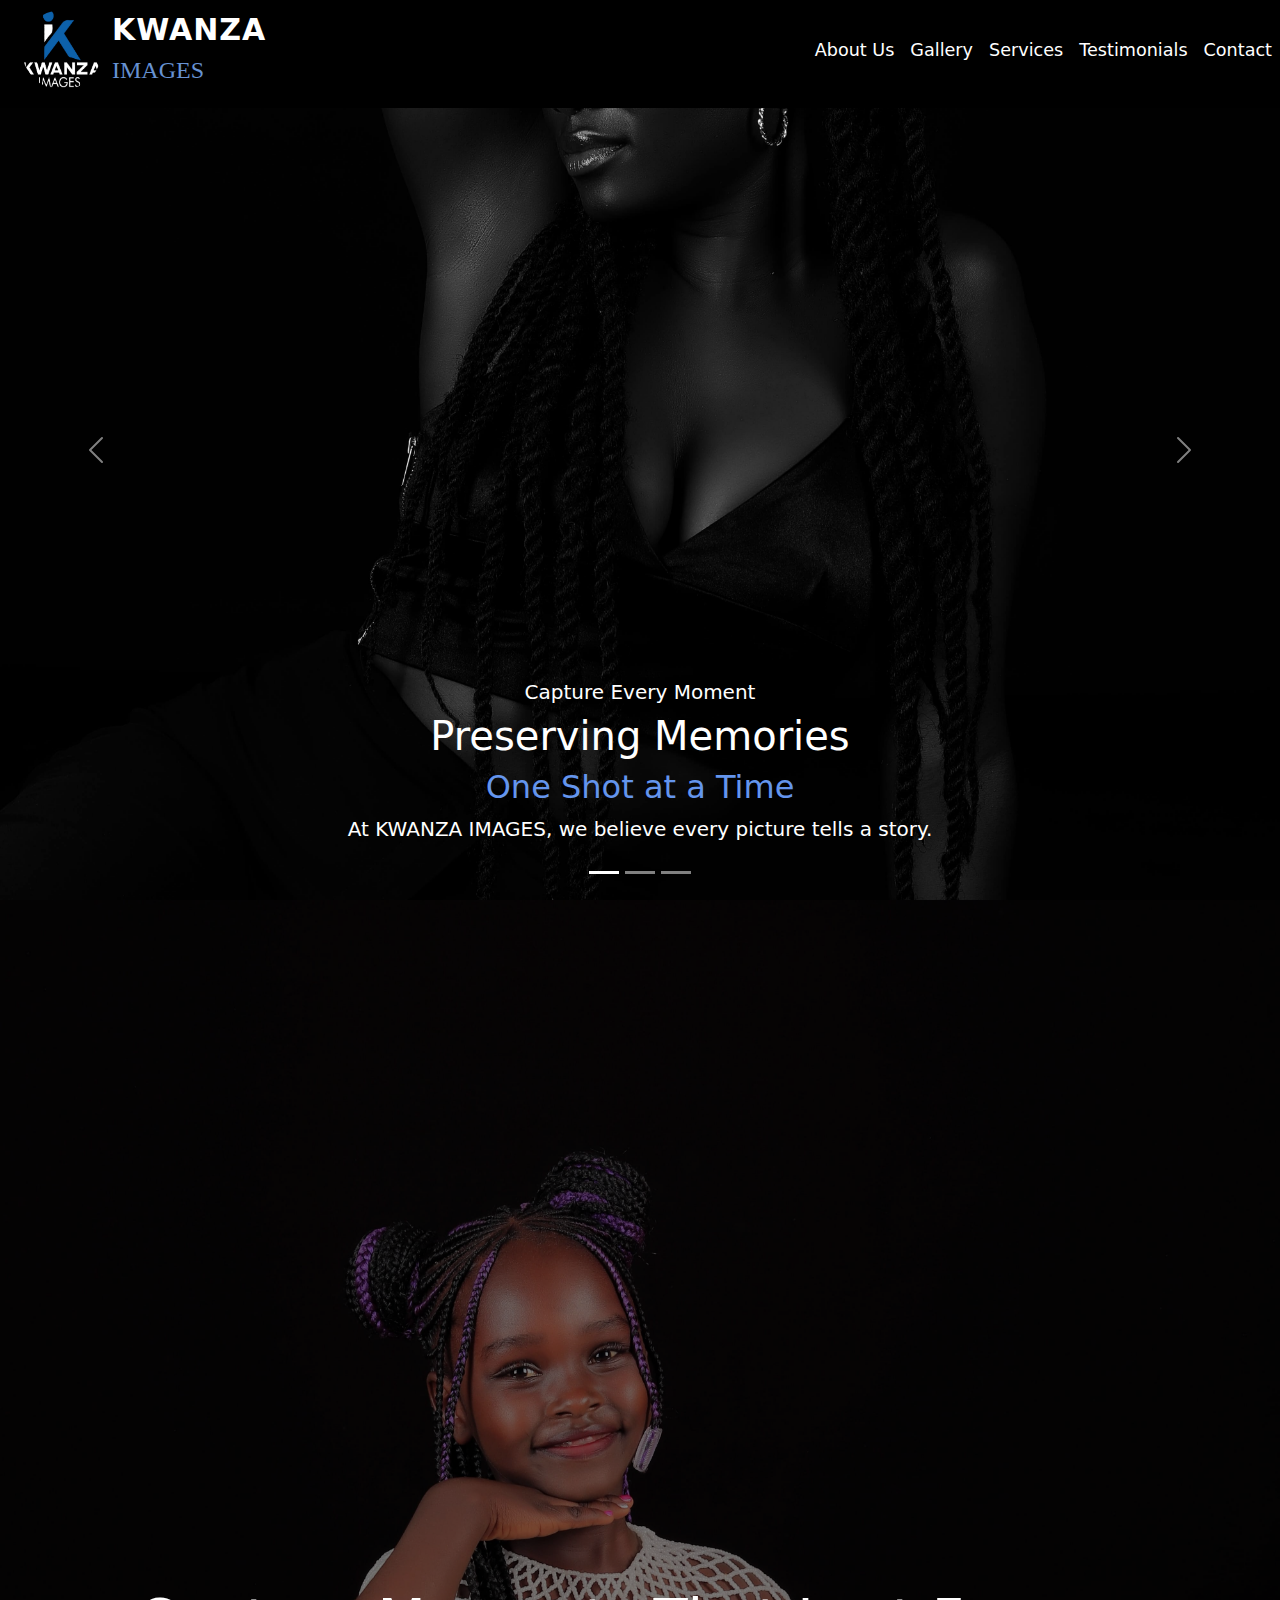
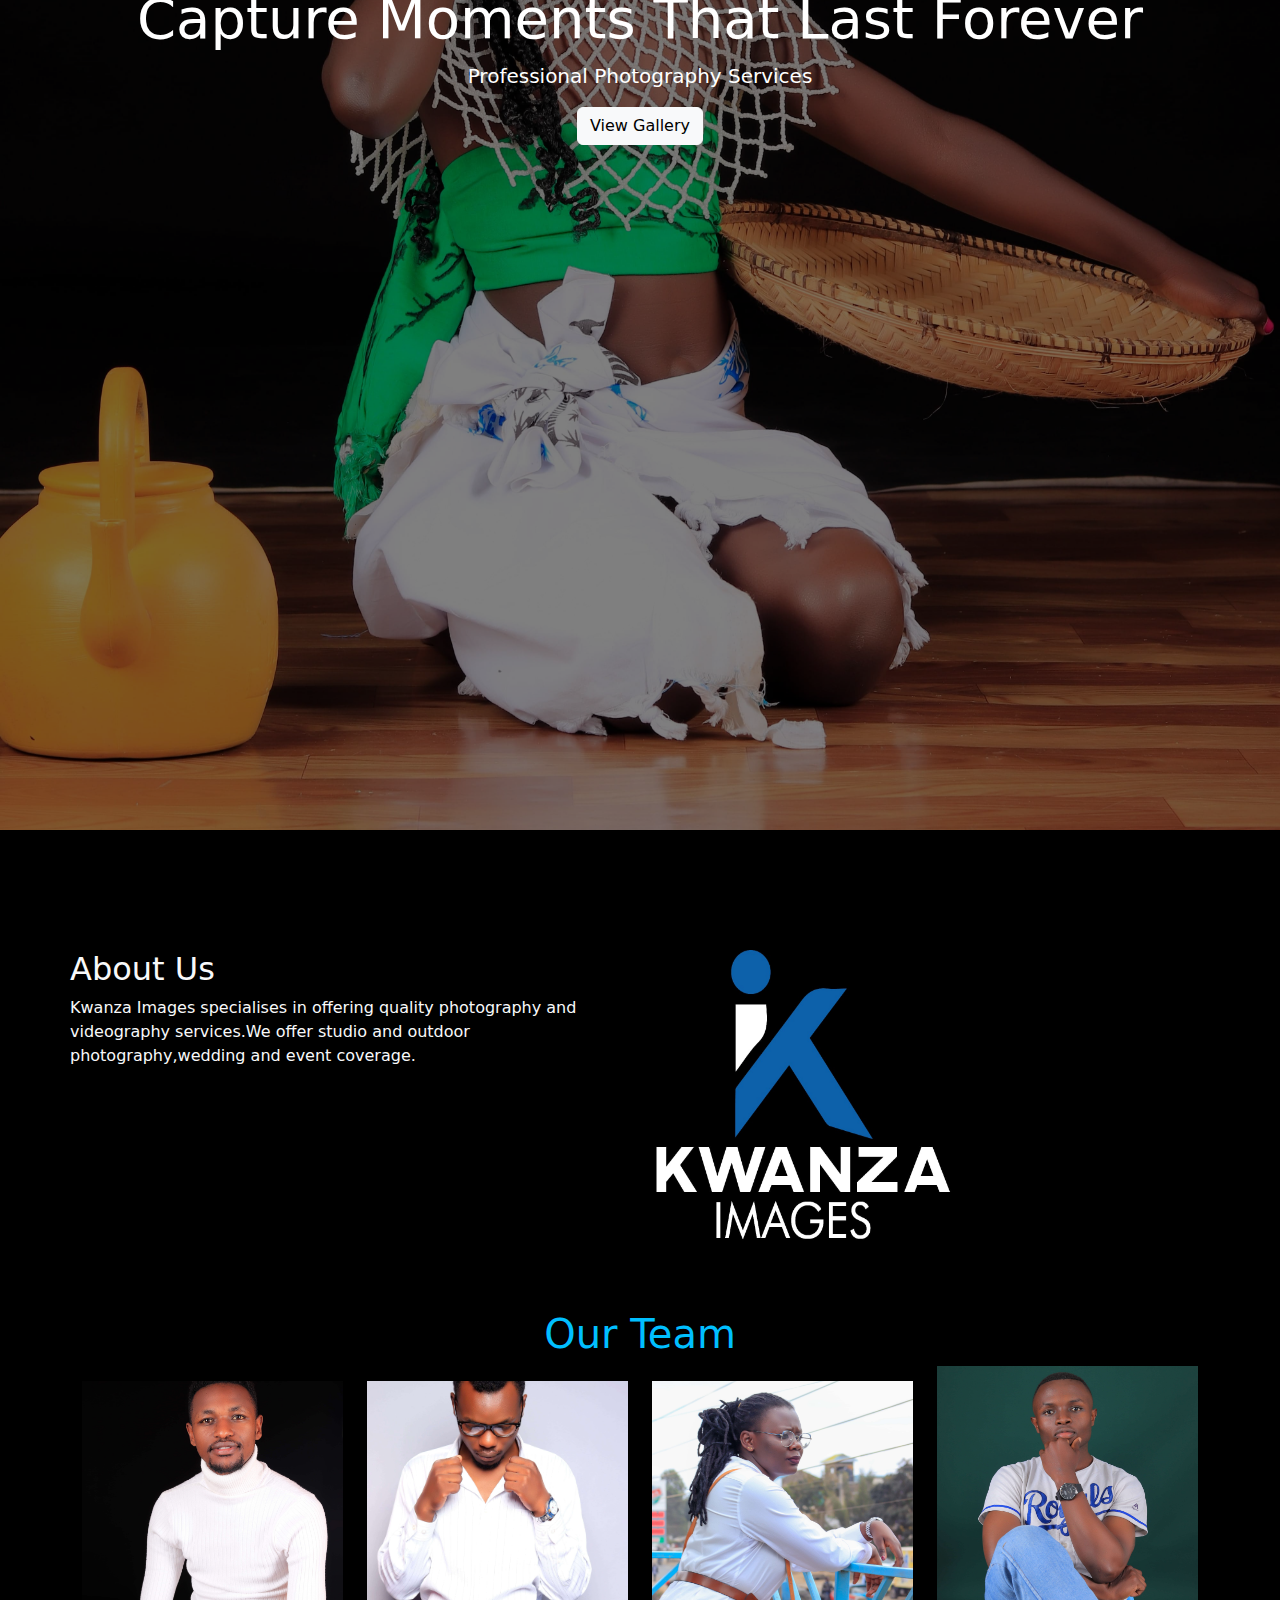
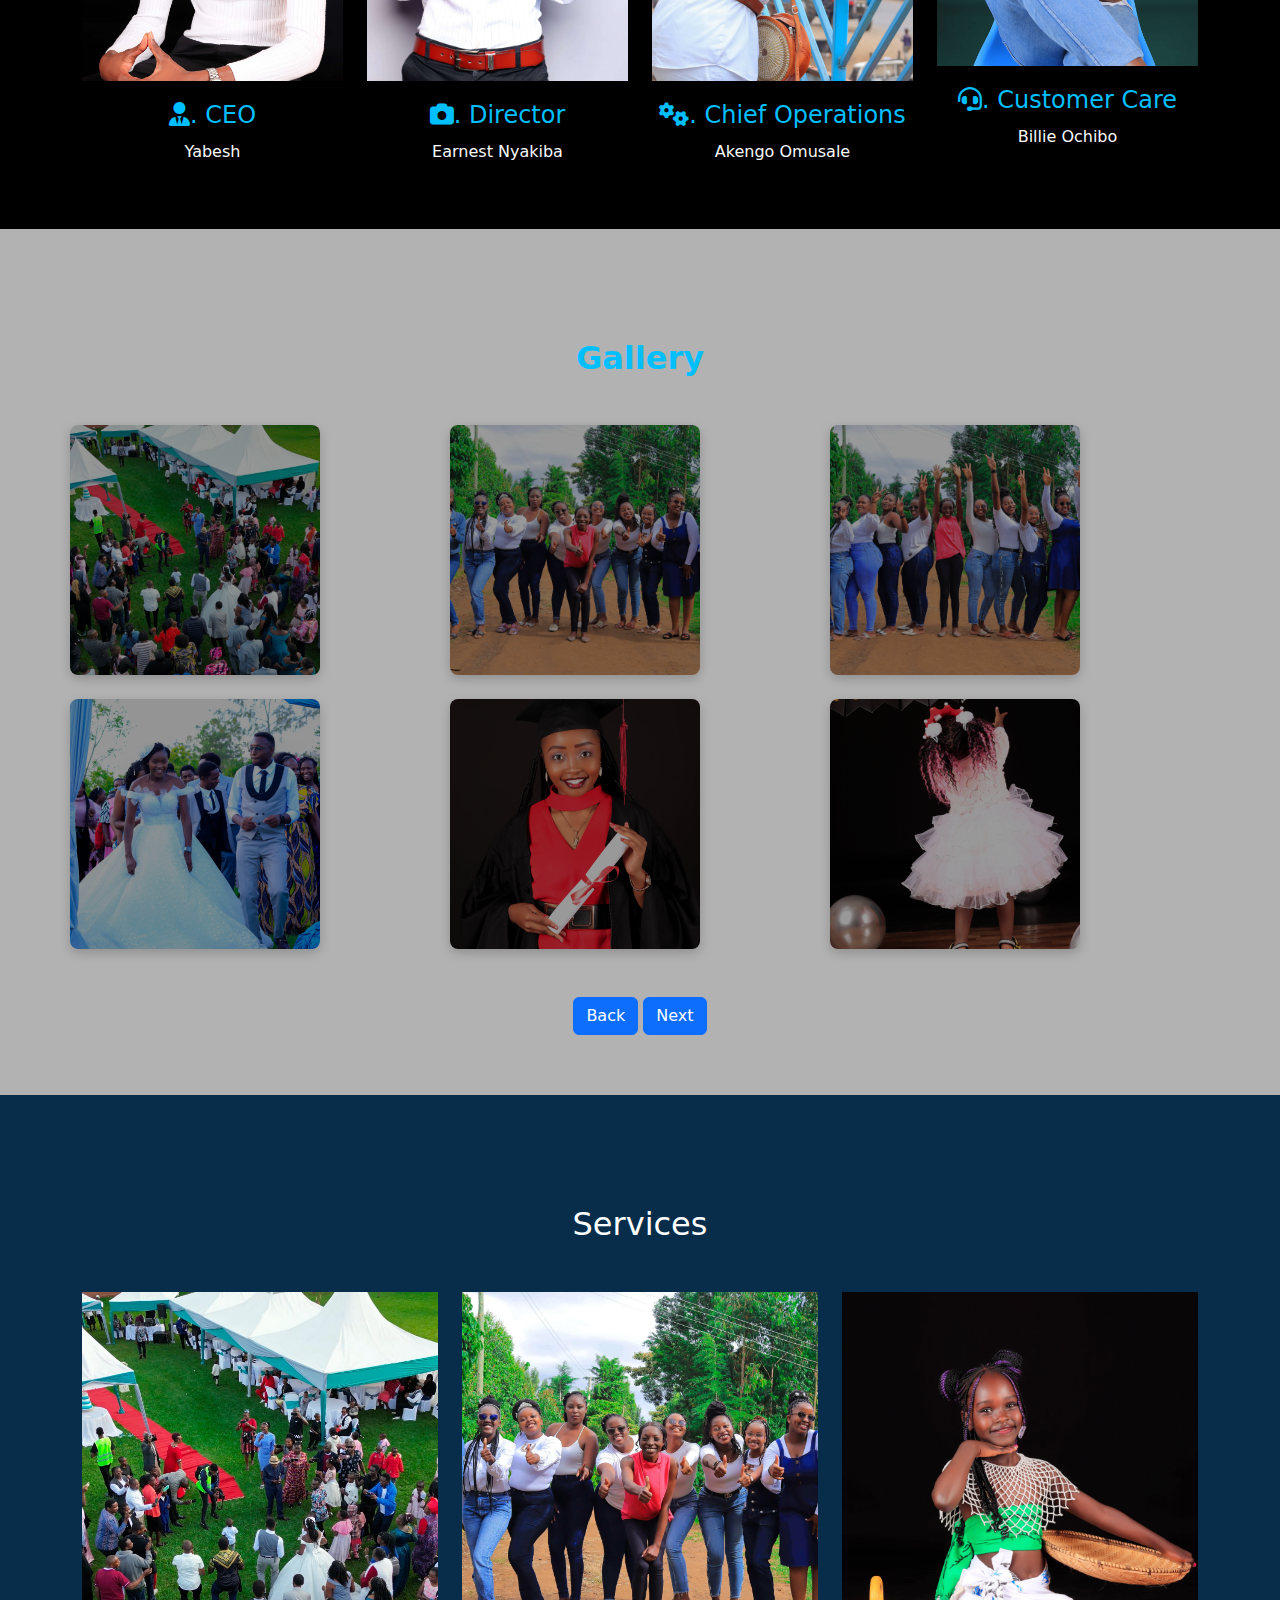
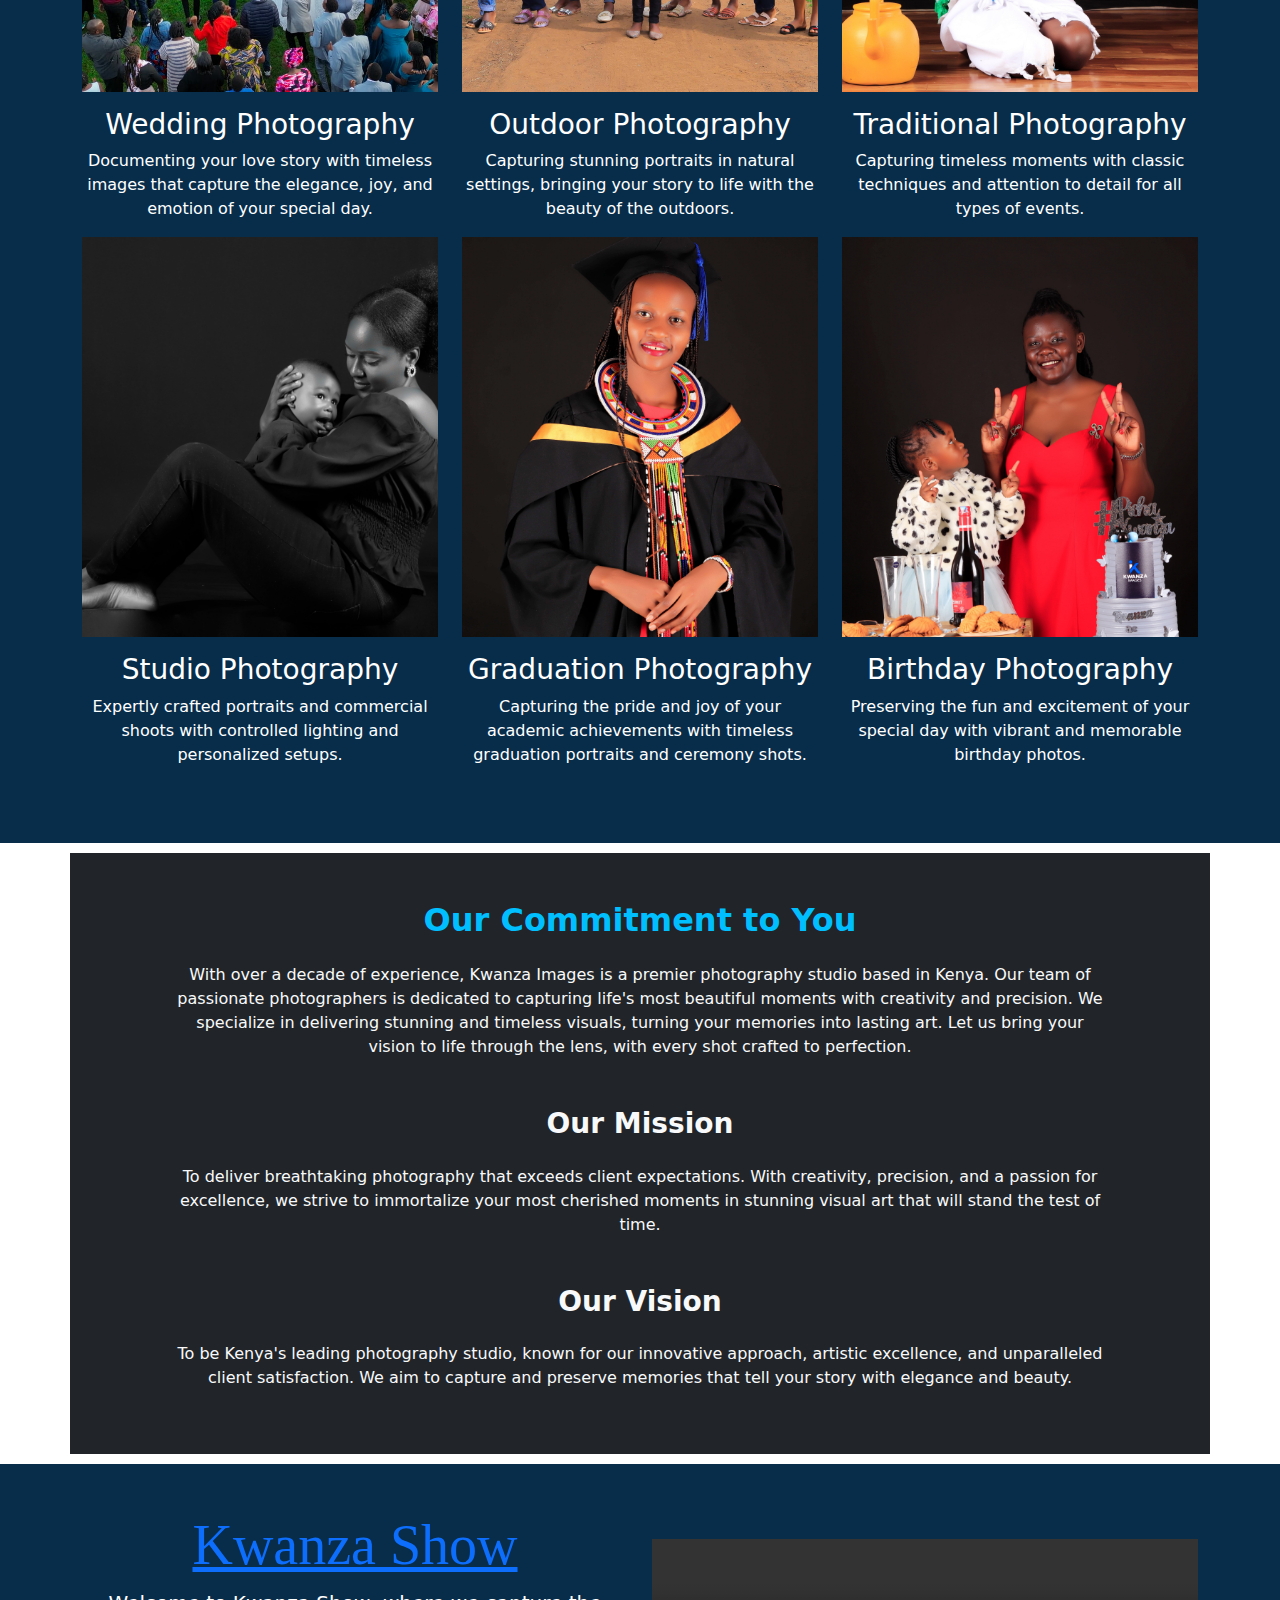
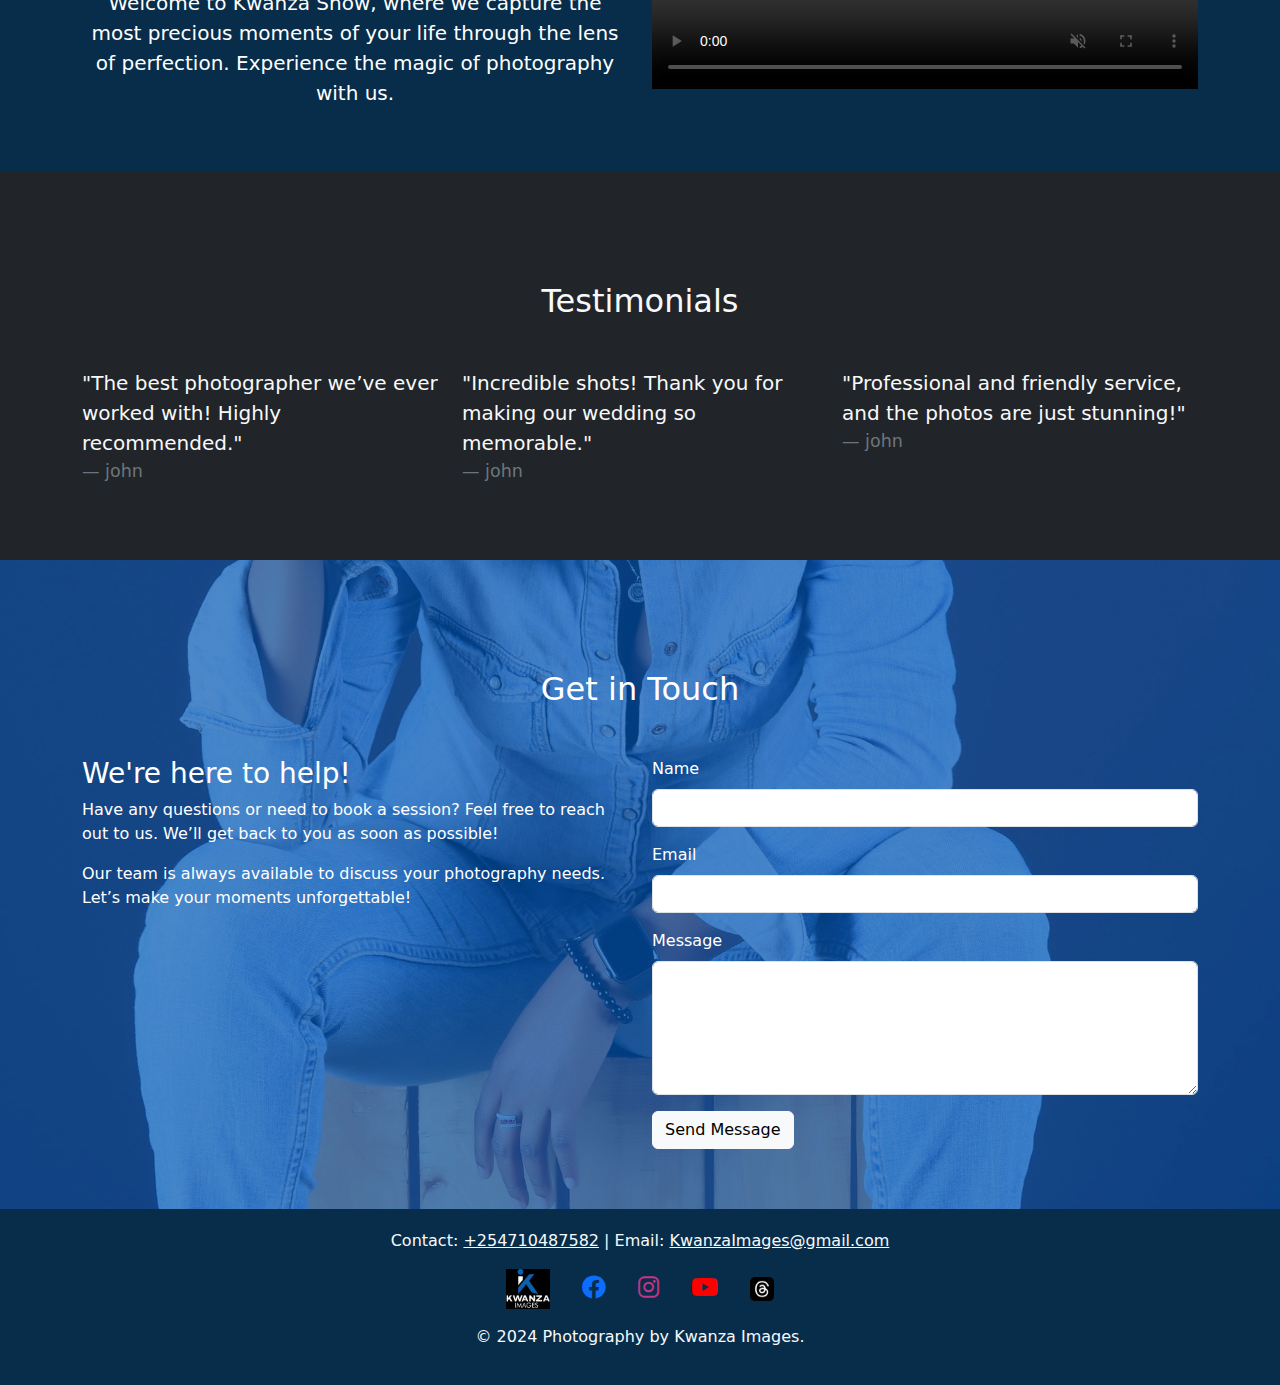
==== index.html @ b0527a46 "marg" ====
<!DOCTYPE html>
<html lang="en">
<head>
    <meta charset="UTF-8">
    <meta name="viewport" content="width=device-width, initial-scale=1.0">
    <title>kwanza images</title>
    <link href="https://cdn.jsdelivr.net/npm/bootstrap@5.3.1/dist/css/bootstrap.min.css" rel="stylesheet">
    <link rel="stylesheet" href="https://cdnjs.cloudflare.com/ajax/libs/font-awesome/6.0.0-beta3/css/all.min.css">
    <link rel="stylesheet" href="style.css">

    
</head>
<body>

    <!-- loader -->
     <div class="loader-container">
	<main>
		<svg class="ip" viewBox="0 0 256 128" width="256px" height="128px" xmlns="http://www.w3.org/2000/svg">
			<defs>
				<linearGradient id="grad1" x1="0" y1="0" x2="1" y2="0">
					<stop offset="0%" stop-color="#5ebd3e" />
					<stop offset="33%" stop-color="#ffb900" />
					<stop offset="67%" stop-color="#f78200" />
					<stop offset="100%" stop-color="#e23838" />
				</linearGradient>
				<linearGradient id="grad2" x1="1" y1="0" x2="0" y2="0">
					<stop offset="0%" stop-color="#e23838" />
					<stop offset="33%" stop-color="#973999" />
					<stop offset="67%" stop-color="#009cdf" />
					<stop offset="100%" stop-color="#5ebd3e" />
				</linearGradient>
			</defs>
			<g fill="none" stroke-linecap="round" stroke-width="16">
				<g class="ip__track" stroke="#ddd">
					<path d="M8,64s0-56,60-56,60,112,120,112,60-56,60-56"/>
					<path d="M248,64s0-56-60-56-60,112-120,112S8,64,8,64"/>
				</g>
				<g stroke-dasharray="180 656">
					<path class="ip__worm1" stroke="url(#grad1)" stroke-dashoffset="0" d="M8,64s0-56,60-56,60,112,120,112,60-56,60-56"/>
					<path class="ip__worm2" stroke="url(#grad2)" stroke-dashoffset="358" d="M248,64s0-56-60-56-60,112-120,112S8,64,8,64"/>
				</g>
			</g>
		</svg>
	</main>
</div>

<!-- Navbar -->
<nav class="navbar navbar-expand-lg fixed-top navbar-dark" >
    <div class="container d-flex justify-content-between align-items-center">
        <!-- Logo with circular corners, shadow, and continuous rotation -->
        <div class="d-flex align-items-center">
            <img  src="logo.jpg" alt="Logo" class="rotating-logo" style="width: 80px; height: 80px; margin: 10px; border-radius: 50%; box-shadow: 0 4px 8px rgba(0, 0, 0, 0.3);">
            
            <!-- Brand name with KWANZA on top and IMAGES below (will be next to logo on large screens) -->
            <div class="d-flex flex-column text-center" id="brand-name">
                <a class="navbar-brand" href="#" style="margin: 0; line-height: 1;">KWANZA</a>
                <p class="navbar-text" style="margin: 0; color: rgb(103, 146, 210); font-family: 'Vladimir Script', cursive; font-size: 24px; line-height: 1;">IMAGES</p>
            </div>
        </div>

        <!-- Navbar toggler for mobile view -->
        <button class="navbar-toggler ms-auto" type="button" data-bs-toggle="collapse" data-bs-target="#navbarNav" aria-controls="navbarNav" aria-expanded="false" aria-label="Toggle navigation">
            <span class="navbar-toggler-icon"></span>
        </button>
    </div>
    <div class="collapse navbar-collapse" id="navbarNav" style="margin-left: 20px;">
        <ul class="navbar-nav ms-auto">
            <li class="nav-item">
                <a class="nav-link" href="#about">About Us</a>
            </li>
            <li class="nav-item">
                <a class="nav-link" href="#gallery">Gallery</a>
            </li>
            <li class="nav-item">
                <a class="nav-link" href="#services">Services</a>
            </li>
            <li class="nav-item">
                <a class="nav-link" href="#testimonials">Testimonials</a>
            </li>
            <li class="nav-item">
                <a class="nav-link" href="#contact">Contact</a>
            </li>
        </ul>
    </div>
</nav>

<!-- Slideshow Section -->
<section id="slideshow">
  <div id="carouselExampleIndicators" class="carousel slide" data-bs-ride="carousel" data-bs-interval="3000" data-bs-touch="true">
    <div class="carousel-indicators">
      <button type="button" data-bs-target="#carouselExampleIndicators" data-bs-slide-to="0" class="active" aria-current="true" aria-label="Slide 1"></button>
      <button type="button" data-bs-target="#carouselExampleIndicators" data-bs-slide-to="1" aria-label="Slide 2"></button>
      <button type="button" data-bs-target="#carouselExampleIndicators" data-bs-slide-to="2" aria-label="Slide 3"></button>
    </div>
    <div class="carousel-inner">
      <div class="carousel-item active">
        <img  src="p7.jpg" class="d-block w-100" alt="Slide 1" style="height: 100vh; object-fit: cover;">
        <div class="carousel-caption text-center">
          <h5 class="fs-5">Capture Every Moment</h5>
          <h1 class="fs-1">Preserving Memories</h1>
          <h2 class="fs-2" style="color: cornflowerblue;">One Shot at a Time</h2>
          <p class="lead">At KWANZA IMAGES, we believe every picture tells a story.</p>
        </div>
      </div>
      <div class="carousel-item">
        <img  src="p14.jpg" class="d-block w-100" alt="Slide 2" style="height: 100vh; object-fit: cover;">
        <div class="carousel-caption text-center">
          <h5 class="fs-5">Your Story in Focus</h5>
          <h1 class="fs-1">Timeless Photography</h1>
          <h2 class="fs-3" style="color: cornflowerblue;">From Moments to Masterpieces</h2>
        </div>
      </div>
      <div class="carousel-item">
        <img  src="stud.jpg" class="d-block w-100" alt="Slide 3" style="height: 100vh; object-fit: cover;">
        <div class="carousel-caption text-center">
          <h5 class="fs-5">Art in Every Frame</h5>
          <h1 class="fs-1">Crafting Visual Memories</h1>
          <h2 class="fs-3" style="color: cornflowerblue;">Emotion, Captured Perfectly</h2>
          <p class="lead">Our passion for photography allows us to bring out the best in every moment.</p>
        </div>
      </div>
    </div>
    <!-- Carousel controls -->
    <button class="carousel-control-prev" type="button" data-bs-target="#carouselExampleIndicators" data-bs-slide="prev">
      <span class="carousel-control-prev-icon" aria-hidden="true"></span>
      <span class="visually-hidden">Previous</span>
    </button>
    <button class="carousel-control-next" type="button" data-bs-target="#carouselExampleIndicators" data-bs-slide="next">
      <span class="carousel-control-next-icon" aria-hidden="true"></span>
      <span class="visually-hidden">Next</span>
    </button>
  </div>
</section>

<!-- Hero Section -->
<section class="hero-section" >
    <div class="hero-overlay"></div>
    <div class="container hero-content">
        <h1 class="display-4">Capture Moments That Last Forever</h1>
        <p class="lead">Professional Photography Services</p>
        <a href="#gallery" class="btn btn-light">View Gallery</a>
    </div>
</section>

<!-- About Section -->
<section id="about" class="about-section text-light" style="background-color: black; padding-top:110px;">
    <div class="container">
        <div class="row">
            <div class="col-md-6">
                <h2>About Us</h2>
                <p>Kwanza Images specialises in   offering quality photography and videography services.We offer studio and outdoor photography,wedding and event coverage.

</p>
            </div>
            <div class="col-md-6">
                <img id="logo1"  src="logo.jpg"  class="img-fluid" alt="About Me">
            </div>
        </div>
    </div>
   
</section>
 <!-- Our Team Section -->
<!-- Our Team Section -->
<section id="our-team" class="team-section text-light" style="background-color: black;  padding: 50px 0;">
    <div class="container">
        <h1 class="text-center" style="color:deepskyblue;">Our Team</h1>
        <div class="row">
            <!-- Team Member 1 -->
            <div class="col-md-3 text-center">
                <img src="ceo.jpg" alt="Team Member 1" class="img-fluid team-img">
                <h4 style="color:deepskyblue;"><i class="fas fa-user-tie"></i>. CEO</h4>
                <p>Yabesh</p>
            </div>
            <!-- Team Member 2 director  -->
            <div class="col-md-3 text-center">
                <img src="director.jpg" alt="Team Member 2" class="img-fluid team-img">
                <h4 style="color:deepskyblue;"><i class="fas fa-camera"></i>. Director </h4>
                <p>Earnest Nyakiba</p>
            </div>
            <!-- Team Member 3 -->
            <div class="col-md-3 text-center">
                <img src="chiefop.jpg" alt="Team Member 3" class="img-fluid team-img">
                <h4 style="color:deepskyblue;"><i class="fas fa-cogs"></i>. Chief Operations </h4>
                <p>Akengo Omusale</p>
            </div>
            <!-- Team Member 4 -->
            <div class="col-md-3 text-center" style="margin-bottom: 30px;">
                <img src="care.jpg" alt="Team Member 4" class="img-fluid team-img">
                <h4 style="color:deepskyblue;"><i class="fas fa-headset"></i>. Customer Care </h4>
                <p>Billie Ochibo</p>
            </div>
        </div>
    </div>
</section>



<!-- Gallery Section -->
<section id="gallery" class="gallery-section" style="padding-top: 110px;">
    <div class="container">
        <h2 class="text-center mb-5" style="color: deepskyblue;"><b>Gallery</b></h2>
        <div class="row" id="gallery-row" style="overflow: visible;">
            <!-- Image containers will be dynamically updated by JavaScript -->
            <div class="col-4 mb-4 gallery-item">
                <img  src="p10.jpg" class="img-fluid gallery-img" alt="Gallery Image 1">
            </div>
            <div class="col-4 mb-4 gallery-item">
                <img  src="p12.jpg" class="img-fluid gallery-img" alt="Gallery Image 2">
            </div>
            <div class="col-4 mb-4 gallery-item">
                <img  src="p13.jpg" class="img-fluid gallery-img" alt="Gallery Image 3">
            </div>
            <div class="col-4 mb-4 gallery-item">
                <img  src="p14.jpg" class="img-fluid gallery-img" alt="Gallery Image 4">
            </div>
            <div class="col-4 mb-4 gallery-item">
                <img  src="p15.jpg" class="img-fluid gallery-img" alt="Gallery Image 5">
            </div>
            <div class="col-4 mb-4 gallery-item">
                <img  src="pa6" class="img-fluid gallery-img" alt="Gallery Image 6">
            </div>
        </div>

        <!-- Navigation Buttons -->
        <div class="text-center mt-4">
            <button class="btn btn-primary" id="prev-btn">Back</button>
            <button class="btn btn-primary" id="next-btn">Next</button>
        </div>
    </div>
</section>


<!-- Services Section -->
<section id="services" class="services-section" style="padding-top: 110px; color: white; background-color: #072D4B;">
    <div class="container">
        <h2 class="text-center mb-5">Services</h2>
        <div class="row">
            <div class="col-md-4 text-center">
                <img  src="wed.jpg" alt="Wedding Photography" style="height: 400px; width: 100%; object-fit: cover;" class="mb-3" />
                <h3>Wedding Photography</h3>
<p>Documenting your love story with timeless images that capture the elegance, joy, and emotion of your special day.</p>
            </div>
            <div class="col-md-4 text-center">
                <img  src="out.jpg" alt="Portrait Photography" style="height: 400px; width: 100%; object-fit: cover;" class="mb-3" />
                <h3>Outdoor Photography</h3>
                <p>Capturing stunning portraits in natural settings, bringing your story to life with the beauty of the outdoors.</p>
            </div>
            <div class="col-md-4 text-center">
                <img  src="trad.jpg" alt="Event Photography" style="height: 400px; width: 100%; object-fit: cover;" class="mb-3" />
                <h3>Traditional Photography</h3>
                <p>Capturing timeless moments with classic techniques and attention to detail for all types of events.</p>
            </div>
            <div class="col-md-4 text-center">
                <img  src="stud.jpg" alt="Event Photography" style="height: 400px; width: 100%; object-fit: cover;" class="mb-3" />
                <h3>Studio Photography</h3>
                <p>Expertly crafted portraits and commercial shoots with controlled lighting and personalized setups.</p>
            </div>
            <div class="col-md-4 text-center">
                <img  src="grad.jpg" alt="Event Photography" style="height: 400px; width: 100%; object-fit: cover;" class="mb-3" />
                <h3>Graduation Photography</h3>
<p>Capturing the pride and joy of your academic achievements with timeless graduation portraits and ceremony shots.</p>
            </div>
            <div class="col-md-4 text-center">
                <img  src="birth.jpg" alt="Event Photography" style="height: 400px; width: 100%; object-fit: cover;" class="mb-3" />
                <h3>Birthday Photography</h3>
                <p>Preserving the fun and excitement of your special day with vibrant and memorable birthday photos.</p>
            </div>
        </div>
    </div>
</section>

<!-- Mission, Vision Section -->
<section class="container py-5 bg-dark text-light custom-layout" id="about-us" style="margin-top: 10px; margin-bottom: 10px; ">
    <div class="row justify-content-center">
      <!-- Content Section -->
      <div class="content col-lg-10 text-center">
        <h2 class="mb-4"><b style="color: deepskyblue;">Our Commitment to You</b></h2>
        <p>With over a decade of experience, Kwanza Images is a premier photography studio based in Kenya. Our team of passionate photographers is dedicated to capturing life's most beautiful moments with creativity and precision. We specialize in delivering stunning and timeless visuals, turning your memories into lasting art. Let us bring your vision to life through the lens, with every shot crafted to perfection.</p>

        <h3 class="mt-5 mb-4"><b>Our Mission</b></h3>
        <p>To deliver breathtaking photography that exceeds client expectations. With creativity, precision, and a passion for excellence, we strive to immortalize your most cherished moments in stunning visual art that will stand the test of time.</p>

        <h3 class="mt-5 mb-4"><b>Our Vision</b></h3>
        <p>To be Kenya's leading photography studio, known for our innovative approach, artistic excellence, and unparalleled client satisfaction. We aim to capture and preserve memories that tell your story with elegance and beauty.</p>
      </div>
    </div>
</section>

<!-- Kwanza Show Section -->
<section class="kwanza-show-section py-5" style=" color: white; background-color: #072D4B;">
  <div class="container">
    <div class="row align-items-center">
      <!-- Text Content for Large Screens -->
      <div class="col-md-6 text-center text-md-left mb-4 mb-md-0">
        <a href="https://youtube.com/@kwanzashow?si=HKX2YSKTqYg_bfbE" target="_blank" rel="noopener noreferrer"><h1 class="display-4 " style="font-family: 'Times New Roman', Times, serif;"><b>Kwanza Show</b></h1></a>
        <p class="lead">Welcome to Kwanza Show, where we capture the most precious moments of your life through the lens of perfection. Experience the magic of photography with us.</p>
      </div>

      <!-- Video for Large Screens -->
      <div class="col-md-6 text-center">
        <video class="w-100" controls autoplay muted loop>
          <source src="vid.mp4" type="video/mp4">
          Your browser does not support the video tag.
        </video>
      </div>
    </div>
  </div>
</section>

<!-- Testimonials Section -->
<section id="testimonials" class="testimonials-section bg-dark text-light" style="padding-top: 110px;">
    <div class="container">
        <h2 class="text-center mb-5">Testimonials</h2>
        <div class="row">
            <div class="col-md-4">
                <blockquote class="blockquote">
                    <p>"The best photographer we’ve ever worked with! Highly recommended."</p>
                    <footer class="blockquote-footer">john</footer>
                </blockquote>
            </div>
            <div class="col-md-4">
                <blockquote class="blockquote">
                    <p>"Incredible shots! Thank you for making our wedding so memorable."</p>
                    <footer class="blockquote-footer">john</footer>
                </blockquote>
            </div>
            <div class="col-md-4">
                <blockquote class="blockquote">
                    <p>"Professional and friendly service, and the photos are just stunning!"</p>
                    <footer class="blockquote-footer">john</footer>
                </blockquote>
            </div>
        </div>
    </div>
</section>

<!-- Contact Section -->
<section id="contact" class="contact-section" style="padding-top: 110px; background-color: rgba(0, 86, 179, 0.5); background-image: url('p14.jpg'); background-size: cover; background-position: center;">

    <div class="container">
        <h2 id="contact-header" class="text-center mb-5">Get in Touch</h2>
        <div class="row" id="contact-content">
            <!-- Left side with text -->
            <div class="col-md-6" id="contact-left">
                <h3>We're here to help!</h3>
                <p id="contact-intro">Have any questions or need to book a session? Feel free to reach out to us. We’ll get back to you as soon as possible!</p>
                <p id="contact-details">Our team is always available to discuss your photography needs. Let’s make your moments unforgettable!</p>
            </div>
            <!-- Right side with form -->
            <div class="col-md-6" id="contact-form-container">
                <form id="contact-form">
                    <div class="mb-3">
                        <label for="name" class="form-label">Name</label>
                        <input type="text" class="form-control" id="name" required>
                    </div>
                    <div class="mb-3">
                        <label for="email" class="form-label">Email</label>
                        <input type="email" class="form-control" id="email" required>
                    </div>
                    <div class="mb-3">
                        <label for="message" class="form-label">Message</label>
                        <textarea class="form-control" id="message" rows="5" required></textarea>
                    </div>
                    <button type="submit" class="btn btn-light" id="submit-btn">Send Message</button>
                </form>
            </div>
        </div>
    </div>
</section>

<!-- Footer Section -->
<section class="footer-section" style="background-color: #072D4B; padding: 20px 0;">
    <div class="container text-center text-light">
        

        <!-- Contact Details -->
        <p>Contact: <a href="tel:+254710487582" class="text-light">+254710487582</a> | Email: <a href="mailto:kwanzaimages@gmail.com" class="text-light">KwanzaImages@gmail.com</a></p>


        <!-- Centered Logo and Social Media Icons -->
        <div id="social-container" class="d-flex justify-content-center align-items-center my-3">
            <!-- Logo -->
            <a href="#" class="mx-3">
                <img  src="logo.jpg" alt="Logo" style="height: 40px;" class="img-fluid">
            </a>

            <!-- Facebook Icon -->
            <a href="https://www.facebook.com/profile.php?id=100085280299975&mibextid=ZbWKwL" class="mx-3">
                <i class="fab fa-facebook text-primary" style="font-size: 24px;"></i>
            </a>

            <!-- Instagram Icon -->
            <a href="https://www.instagram.com/kwanzaimages?igsh=MTluNjF4b2tnb3QweA==" class="mx-3">
                <i class="fab fa-instagram" style="font-size: 24px; color: #C13584;"></i>
            </a>
            <!-- YouTube Icon -->
<a href="https://youtube.com/@kwanzashow?si=HKX2YSKTqYg_bfbE" class="mx-3">
    <i class="fab fa-youtube" style="font-size: 24px; color: #FF0000;"></i>
</a>

            <!-- Threads Icon (Custom Image) -->
<a href="#" class="mx-3">
    <img  src="threads.png" alt="Threads" style="height: 24px;">
</a>
</a>

        </div>
        <p>&copy; 2024 Photography by Kwanza Images.</p>
    </div>
</section>


<!-- Bootstrap JS -->
<script src="https://cdn.jsdelivr.net/npm/bootstrap@5.3.1/dist/js/bootstrap.bundle.min.js"></script>

<script src="https://ajax.googleapis.com/ajax/libs/jquery/2.1.1/jquery.min.js"></script>

<script src="index.js"></script>
</body>
</html>
---- style.css ----
/* Custom CSS for each section */
        body {
            scroll-behavior: smooth;
            
    margin: 0;
    padding: 0;

        }

        /* Default Navbar Styling */
.navbar {
    background-color: black; /* Default background color when on top */
    margin-top: 0;
    padding-top: 0; /* Ensure no extra padding at the top */
    transition: background-color 0.3s ease; /* Smooth transition for background color change */
}

/* When scrolling down, the navbar will have a background color of rgba(0, 86, 179, 0.5) */
.scrolled {
    background-color: rgba(0, 86, 179, 0.5);
}

        .navbar-brand {
            font-size: 1.8rem;
            font-weight: bold;
            letter-spacing: 1px;
            color: white !important;
        }

        .navbar-nav .nav-link {
            font-size: 1.1rem;
            color: white !important;
            transition: color 0.3s;
        }

        .navbar-nav .nav-link:hover {
            color: #f8f9fa !important;
            text-decoration: underline;
        }

        .hero-section {
            height: 170vh;
            background: url('p15.jpg') no-repeat center center;
            background-size: cover;
            display: flex;
            align-items: center;
            justify-content: center;
            text-align: center;
            color: white;
            position: relative;
        }

        @media (max-width: 920px) {
.hero-section {
            height: 70vh;
            background: url('p15.jpg') no-repeat center center;
            background-size: cover;
            display: flex;
            align-items: center;
            justify-content: center;
            text-align: center;
            color: white;
            position: relative;
        }
        }

        .hero-overlay {
            position: absolute;
            top: 0;
            left: 0;
            width: 100%;
            height: 100%;
            background: rgba(0, 0, 0, 0.5);
            z-index: 1;
        }

        .hero-content {
            z-index: 2;
        }

        /* .about-section, */
        .gallery-section,
        .services-section,
        .testimonials-section,
        .contact-section {
            padding: 60px 20px;
        }

        .services-section,
        .testimonials-section {
            background-color: #f8f9fa;
        }

        .contact-section {
            background-color: #343a40;
            color: white;
        }

        .footer-section {
            padding: 20px;
            text-align: center;
            background-color: #212529;
            color: white;
        }

        /* Custom styles for smooth scrolling */
        html {
            scroll-behavior: smooth;
        }

        /* Rotating logo animation */
@keyframes rotate {
    0% {
        transform: rotate(0deg);
    }
    100% {
        transform: rotate(360deg);
    }
}

/* Applying rotation animation to the logo */
.rotating-logo {
    animation: rotate 5s linear infinite;
}


/* Default Styling for Navbar */
.navbar .container {
    display: flex;
    justify-content: space-between; /* Keep logo and nav items spaced apart */
    align-items: center;
}

/* For large screens (screens wider than 920px) */
@media (min-width: 920px) {
    .navbar .container {
        justify-content: flex-start; /* Align logo and brand name to the left */
    }
    .navbar-nav .nav-item .nav-link {
    white-space: nowrap; /* Prevents the text from wrapping */
}

    /* Align logo and brand name (KWANZA and IMAGES) horizontally */
    #brand-name {
        display: flex; /* Use flex to align items in a row */
        flex-direction: row; /* Align the logo and text side by side */
        align-items:flex-start; /* Center vertically */
        text-align: left;
        margin-left: 0; /* Ensure there's no extra margin for large screens */
    }

    /* Adjust size and spacing of the brand name */
    .navbar-brand {
        font-size: 30px; /* Increase font size for KWANZA */
        margin-right: 10px; /* Space between KWANZA and IMAGES */
    }

    /* Adjust styling for IMAGES text */
    .navbar-text {
        font-size: 24px;
        margin: 0;
        color: white; /* White text for IMAGES */
    }

    /* Ensure the logo stays at the left side with the brand name */
    .navbar .container img {
        margin-right: 15px; /* Space between logo and brand name */
    }
}

/* Media Query for iPad and smaller screens (Max width 920px) */
@media (max-width: 920px) {
    .navbar .container {
        justify-content: center; /* Center navbar items */
    }

    /* Ensure logo is spaced correctly from brand name */
    .navbar .container img {
        margin-right: 20px;
    }

    /* Center brand name in smaller screens */
    #brand-name {
        position: absolute;
        left: 50%;
        transform: translateX(-50%);
        text-align: center;
    }

    /* Adjust font size for better visibility */
    .navbar-text {
        font-size: 22px;
    }
}

/* Further adjustment for mobile screens */
@media (max-width: 480px) {
    .navbar-text {
        font-size: 18px;
    }
}

/* Default layout for larger screens */
.about-section .container {
    padding: 10px 0; /* Adjust padding as needed */

}


#about #logo1 {
    width:300px;
    height:300px;
    margin-top: 0;
}
.about-section .row {
    display: flex;
    justify-content: space-between;
}

/* For screens with a maximum width of 920px */
@media (max-width: 920px) {
    .about-section {
        display: flex; /* Enable flexbox */
        flex-direction: column; /* Stack items vertically */
        justify-content: center; /* Center horizontally */
        align-items: center; /* Center vertically */
        text-align: center; /* Ensure any text is centered */
    }

    .about-section .col-md-6 {
        margin-bottom: 20px; /* Add spacing between sections */
        width: 100%; /* Make columns full width */
        display: flex;
        flex-direction: column; /* Stack content vertically */
        justify-content: center; /* Center content horizontally */
        align-items: center; /* Center content vertically */
        text-align: center; /* Center text */
    }

    .about-section img {
        width: 100px; /* Adjust image size */
        height: 100px; /* Maintain aspect ratio */
        margin: 0; /* Remove margins that might affect centering */
    }

    #about {
        display: flex; /* Enable flexbox */
        flex-direction: column; /* Stack items vertically */
        justify-content: center; /* Center horizontally */
        align-items: center; /* Center vertically */
        text-align: center; /* Ensure text is centered */
    }

    #about #logo1 {
        width: 100px; /* Adjust image size */
        height: 100px; /* Maintain aspect ratio */
        margin: 0; /* Remove any unnecessary margins */
    }
}

/* Default layout for larger screens */
.team-section {
    padding: auto !important;
}

.team-section .team-img {
    width: 300px !important; /* Adjust size for team images */
    height: 300px !important;
    object-fit: cover !important; /* Ensure uniform size without distortion */
    margin-bottom: 10px !important; /* Space between image and text */
    /* border-radius: 50%;  Uncomment if you want circular images */
}


/* Center text in team section */
.team-section h4, .team-section p {
    margin: 0 !important;
    padding-top: 10px !important;
}

/* Flexbox for horizontal display on large screens */
.team-section .row {
    display: flex !important;
    justify-content: space-evenly !important; /* Reduce space between images */
    align-items: center !important;
    flex-wrap: nowrap !important; /* Prevent wrapping on large screens */
}


/* For smaller screens (below 920px), images will stack */
@media (max-width: 920px) {
    .team-section {
        padding: 0 !important; /* Remove extra padding around the section */
        margin: 0 !important;  /* Remove extra margins */
    }

    .team-section .row {
        flex-direction: column !important; /* Stack team members vertically */
        align-items: center !important; /* Center team members */
        margin: 0 !important; /* Remove any extra margins */
        padding: 0 !important; /* Remove padding from the row */
    }

    .team-section .col-md-4 {
        padding: 0 !important; /* Remove extra padding */
        margin: 10px 0 !important; /* Ensure small margin between images */
        width: 100% !important; /* Ensure the width takes up full space */
        display: flex;
        justify-content: center !important; /* Center images horizontally */
    }

    .team-section .team-img {
    width: 300px !important; /* Larger image size for small screens */
    height: auto !important; /* Let the height adjust based on the image's aspect ratio */
    margin: 0 auto !important; /* Ensure the image is centered */
    object-fit: contain !important; /* Ensure the full image is displayed without cropping */
}


}



/* gallery section */

/* General styles for the gallery section */
#gallery {
    padding-top: 110px;
}

#gallery-row {
    display: flex;
    flex-wrap: wrap; /* Allows images to wrap to the next row */
    gap: 0; /* No space between images */
    justify-content: space-between; /* Distribute images evenly across the row */
}

/* Set each image container to take up one-third of the row (3 per row) */
.col-4 {
    width: 33.33%; /* 3 images per row */
    padding: 0; /* Remove any extra padding */
}

/* Ensure that all images have a fixed width and height of 250px */
.gallery-img {
    width: 250px;
    height: 250px; /* Fixed height and width for consistent image sizes */
    object-fit: cover; /* Ensures the image fills the area without distorting */
    border-radius: 8px;
    transition: transform 0.3s ease, box-shadow 0.3s ease;
    box-shadow: 0 4px 12px rgba(0, 0, 0, 0.2);
}

/* Hover effect for images */
#gallery-item-1:hover .gallery-img,
#gallery-item-2:hover .gallery-img,
#gallery-item-3:hover .gallery-img,
#gallery-item-4:hover .gallery-img,
#gallery-item-5:hover .gallery-img,
#gallery-item-6:hover .gallery-img {
    transform: scale(1.05);
    box-shadow: 0 8px 20px rgba(0, 0, 0, 0.4);
}

/* Fade-in effect for the gallery images */
#gallery-item-1, #gallery-item-2, #gallery-item-3, #gallery-item-4, #gallery-item-5, #gallery-item-6 {
    animation: fadeIn 1s ease-out;
}

#gallery-item-1 {
    animation-delay: 0.2s;
}

#gallery-item-2 {
    animation-delay: 0.4s;
}

#gallery-item-3 {
    animation-delay: 0.6s;
}

#gallery-item-4 {
    animation-delay: 0.8s;
}

#gallery-item-5 {
    animation-delay: 1s;
}

#gallery-item-6 {
    animation-delay: 1.2s;
}

/* Keyframes for fade-in effect */
@keyframes fadeIn {
    0% {
        opacity: 0;
        transform: translateY(20px);
    }
    100% {
        opacity: 1;
        transform: translateY(0);
    }
}

/* Media Queries for smaller screens */
@media (max-width: 920px) {
    #gallery-row {
        flex-direction: column;
        gap: 10px; /* Ensure images stack on smaller screens */
    }

    .col-4 {
        width: 100%; /* Each image takes full width on smaller screens */
    }

    .gallery-img {
        width: 100%;
        height: auto; /* Adjust the height for smaller screens to maintain aspect ratio */
    }
}

/*   contact us */
#contact {
    background: url('img5.png') no-repeat center center;
    background-size: cover;
    color: white;
    position: relative;
}

#contact:before {
    content: "";
    position: absolute;
    top: 0;
    left: 0;
    right: 0;
    bottom: 0;
    background-color: rgba(0, 86, 179, 0.7); /* Adds a dark overlay for readability */
    z-index: 1;
}

#contact .container {
    position: relative;
    z-index: 2;
}

/* Gallery Section */
#gallery {
    position: relative;
    overflow: hidden;
    background-color: rgba(0, 0, 0, 0.3); /* Dark overlay by default */
    transition: background-color 0.3s ease; /* Smooth transition for background color change */
}

#gallery:hover {
    background-color: rgba(0, 0, 0, 0); /* No dark overlay on hover (brightens up) */
}

#gallery .container {
    position: relative; /* Keeps the content on top of the background */
}

#gallery-row {
    transition: opacity 0.3s ease; /* Smooth transition for the opacity change */
}

#gallery:hover #gallery-row {
    opacity: 1; /* Images and content are fully visible on hover */
}

/* Darkening individual images */
.gallery-img {
    transition: filter 0.3s ease; /* Smooth transition for image hover effect */
    filter: brightness(60%); /* Darkens images by 40% initially */
}

#gallery:hover .gallery-img {
    filter: brightness(100%); /* Restores full brightness on hover */
}





/* Scoped loader container */
.loader-container {
	position: fixed;
	top: 0;
	left: 0;
	width: 100vw;
	height: 100vh;
	display: flex;
	justify-content: center;
	align-items: center;
	background-color: black; /* Solid black background for loader */
	z-index: 9999;
}

/* Reset styles only for the loader */
.loader-container * {
	border: 0;
	box-sizing: border-box;
	margin: 0;
	padding: 0;
}

.loader-container :root {
	--hue: 223;
	--bg: hsl(var(--hue),90%,95%);
	--fg: hsl(var(--hue),90%,5%);
	--trans-dur: 0.3s;
	font-size: calc(16px + (24 - 16) * (100vw - 320px) / (1280 - 320));
}

.loader-container body {
	background-color: var(--bg);
	color: var(--fg);
	font: 1em/1.5 sans-serif;
	height: 100vh;
	transition: background-color var(--trans-dur);
}

.loader-container .ip {
	width: 16em;
	height: 8em;
}

.loader-container .ip__track {
	stroke: hsl(var(--hue),90%,90%);
	transition: stroke var(--trans-dur);
}

.loader-container .ip__worm1,
.loader-container .ip__worm2 {
	animation: worm1 2s linear infinite;
}

.loader-container .ip__worm2 {
	animation-name: worm2;
}

/* Dark theme for the loader */
@media (prefers-color-scheme: dark) {
	.loader-container :root {
		--bg: hsl(var(--hue),90%,5%);
		--fg: hsl(var(--hue),90%,95%);
	}

	.loader-container .ip__track {
		stroke: hsl(var(--hue),90%,15%);
	}
}

/* Animation */
@keyframes worm1 {
	from {
		stroke-dashoffset: 0;
	}
	50% {
		animation-timing-function: steps(1);
		stroke-dashoffset: -358;
	}
	50.01% {
		animation-timing-function: linear;
		stroke-dashoffset: 358;
	}
	to {
		stroke-dashoffset: 0;
	}
}

@keyframes worm2 {
	from {
		stroke-dashoffset: 358;
	}
	50% {
		stroke-dashoffset: 0;
	}
	to {
		stroke-dashoffset: -358;
	}
}




/*<!-- CSS for hover and click effects -->*/

    .gallery-row {
        overflow: visible; /* Allow images to overflow their container */
    }

    .gallery-item {
        position: relative;
    }

    .gallery-img {
        transition: transform 0.3s ease-in-out, z-index 0s ease 0.3s; /* Ensure smooth transition and control z-index timing */
        z-index: 1;
        cursor: pointer;
    }

    .gallery-img:hover {
        transform: scale(2); /* Increase the size of the image on hover */
        z-index: 10; /* Bring the hovered image above others */
        position: relative;
    }

    .gallery-img.clicked {
        transform: scale(1); /* Display the image at its original size when clicked */
        z-index: 20; /* Ensure the clicked image is above others */
    }



    
    @media (max-width: 920px) {
    .kwanza-show-section .row {
      flex-direction: column;
      text-align: center;
    }
    .kwanza-show-section video {
      width: 100%;
    }
  }
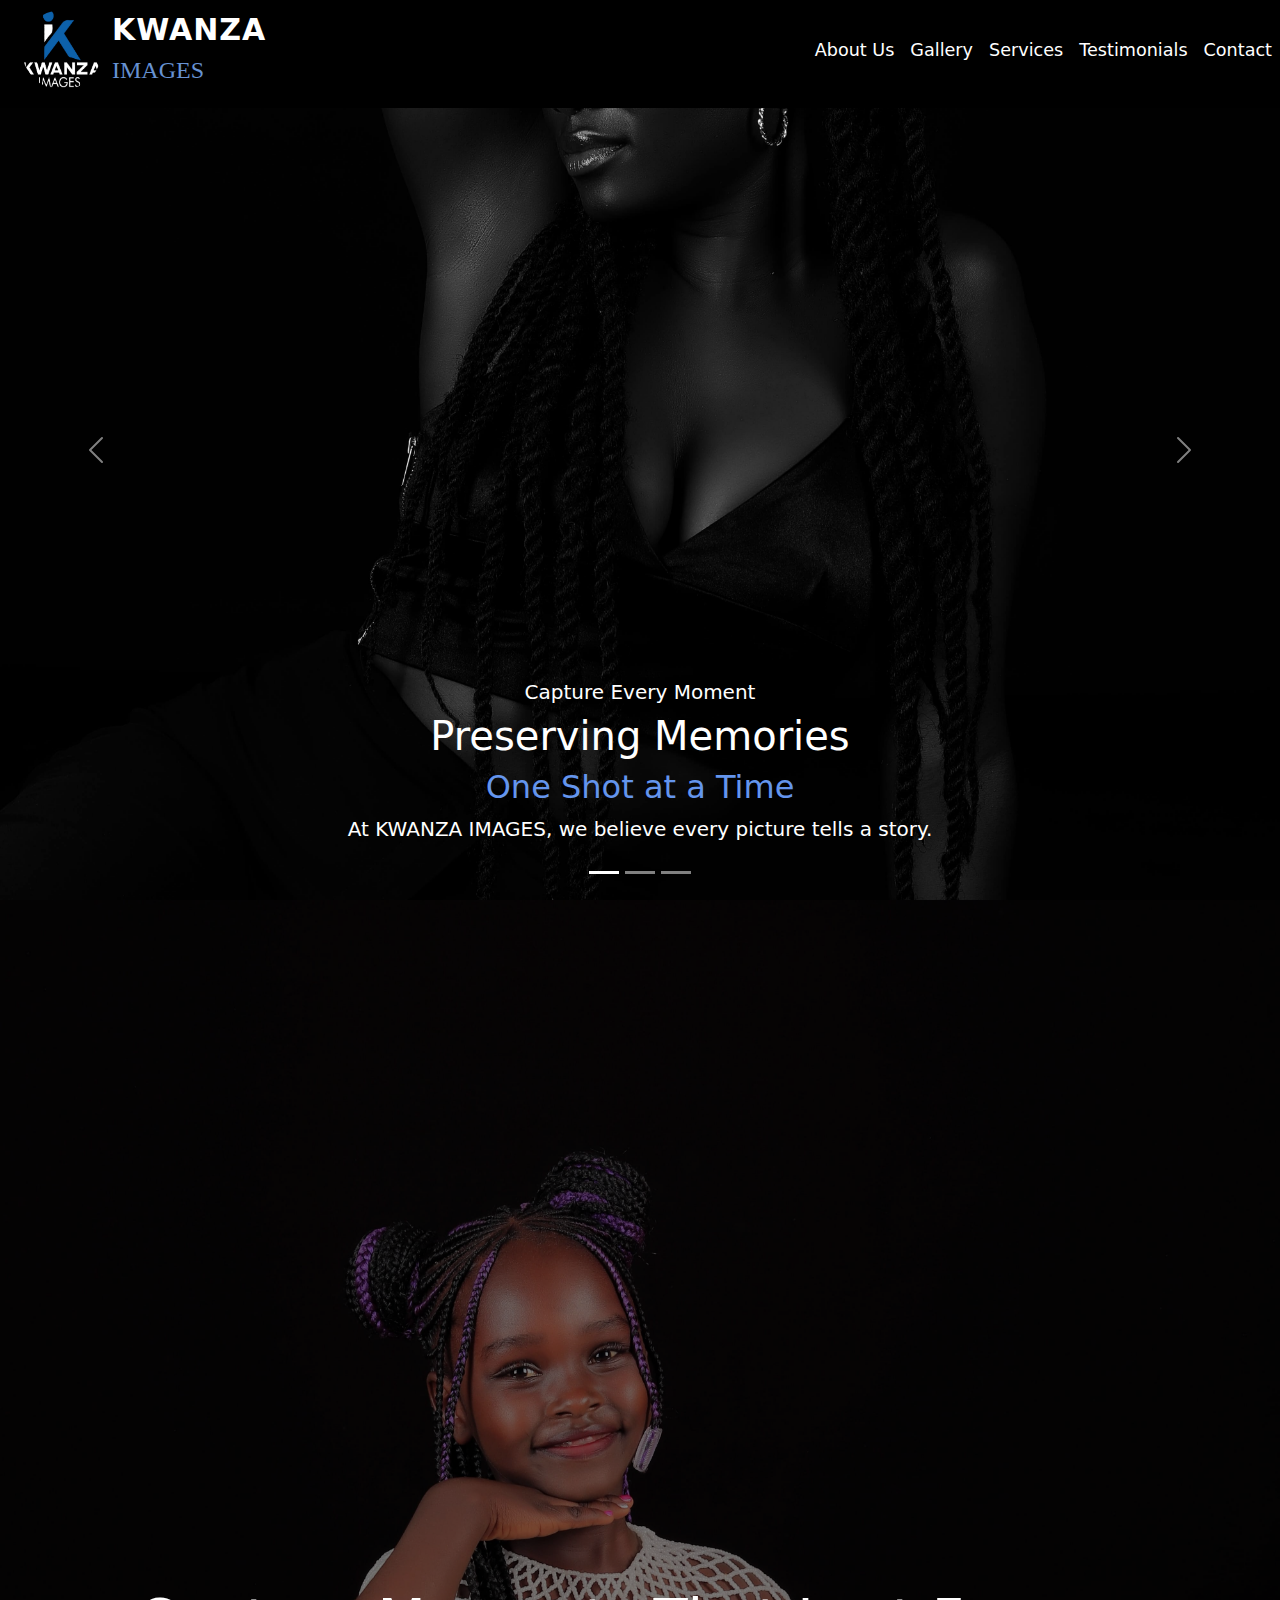
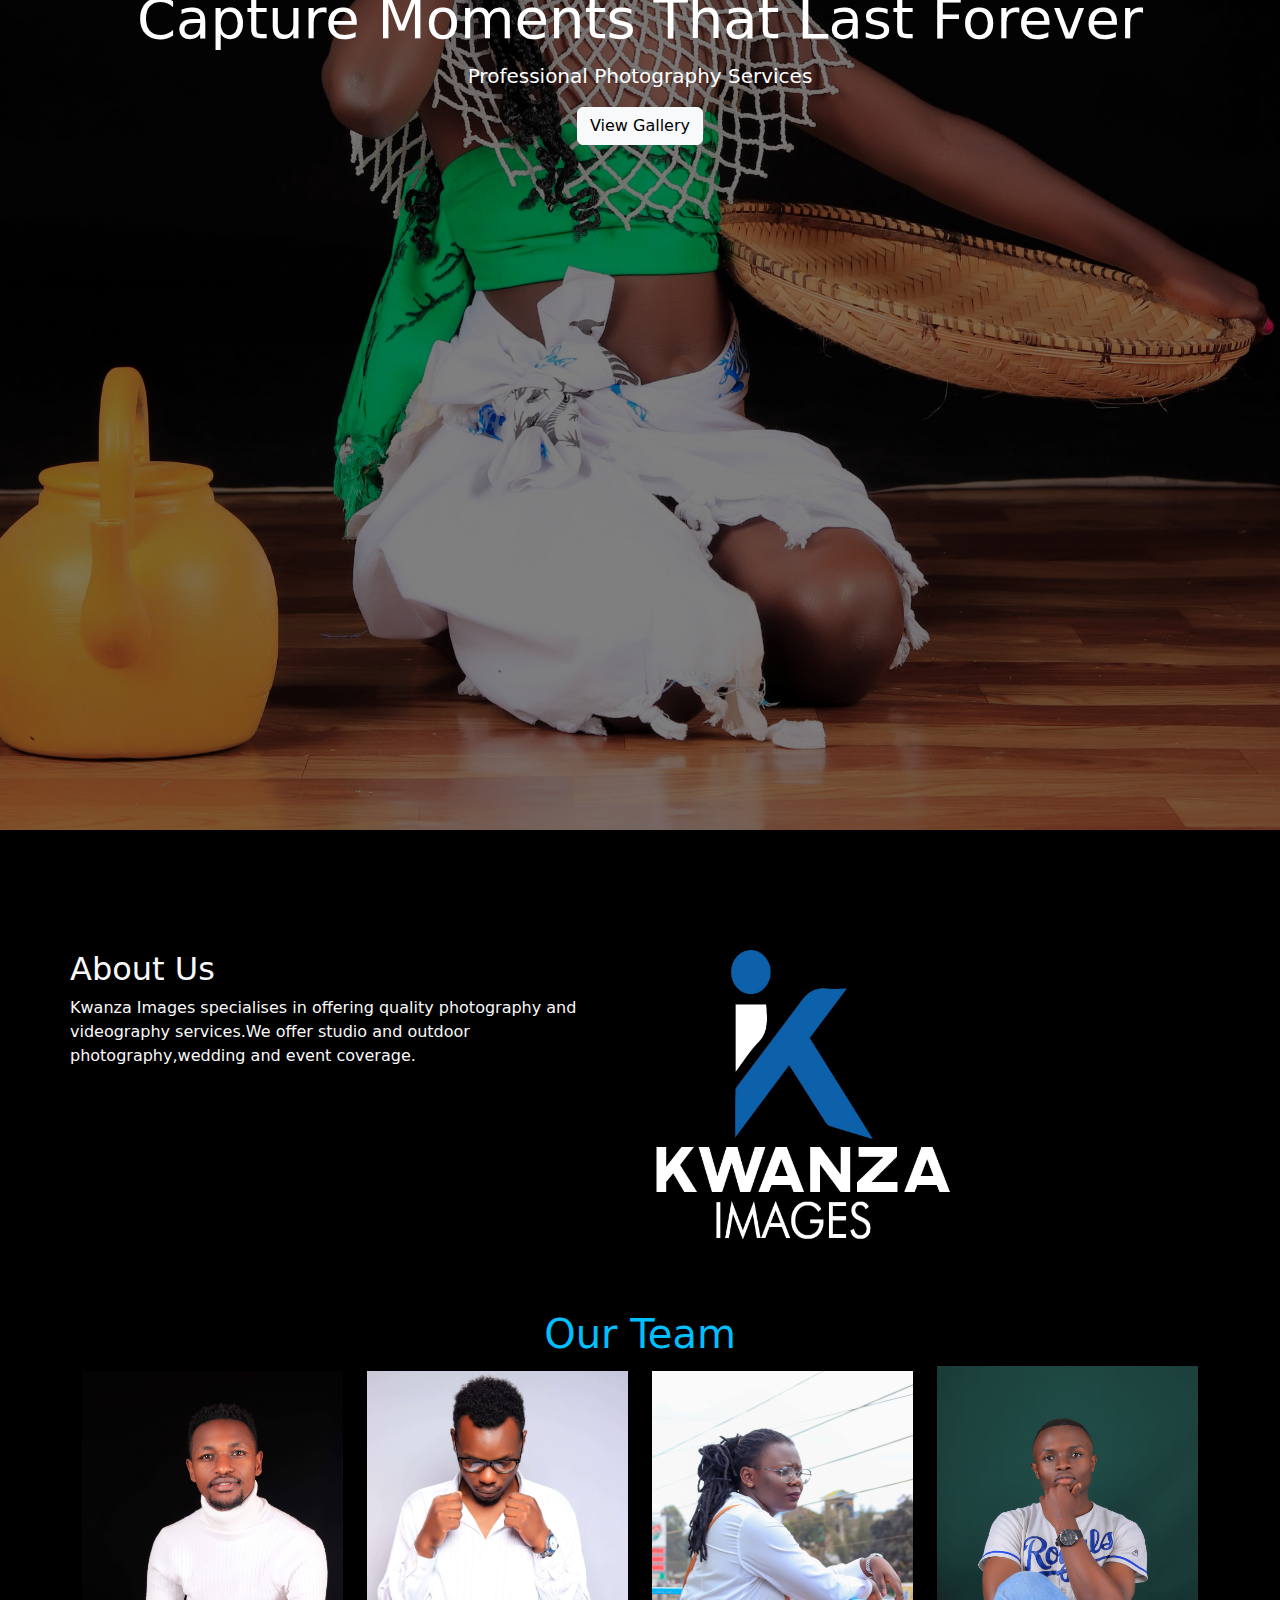
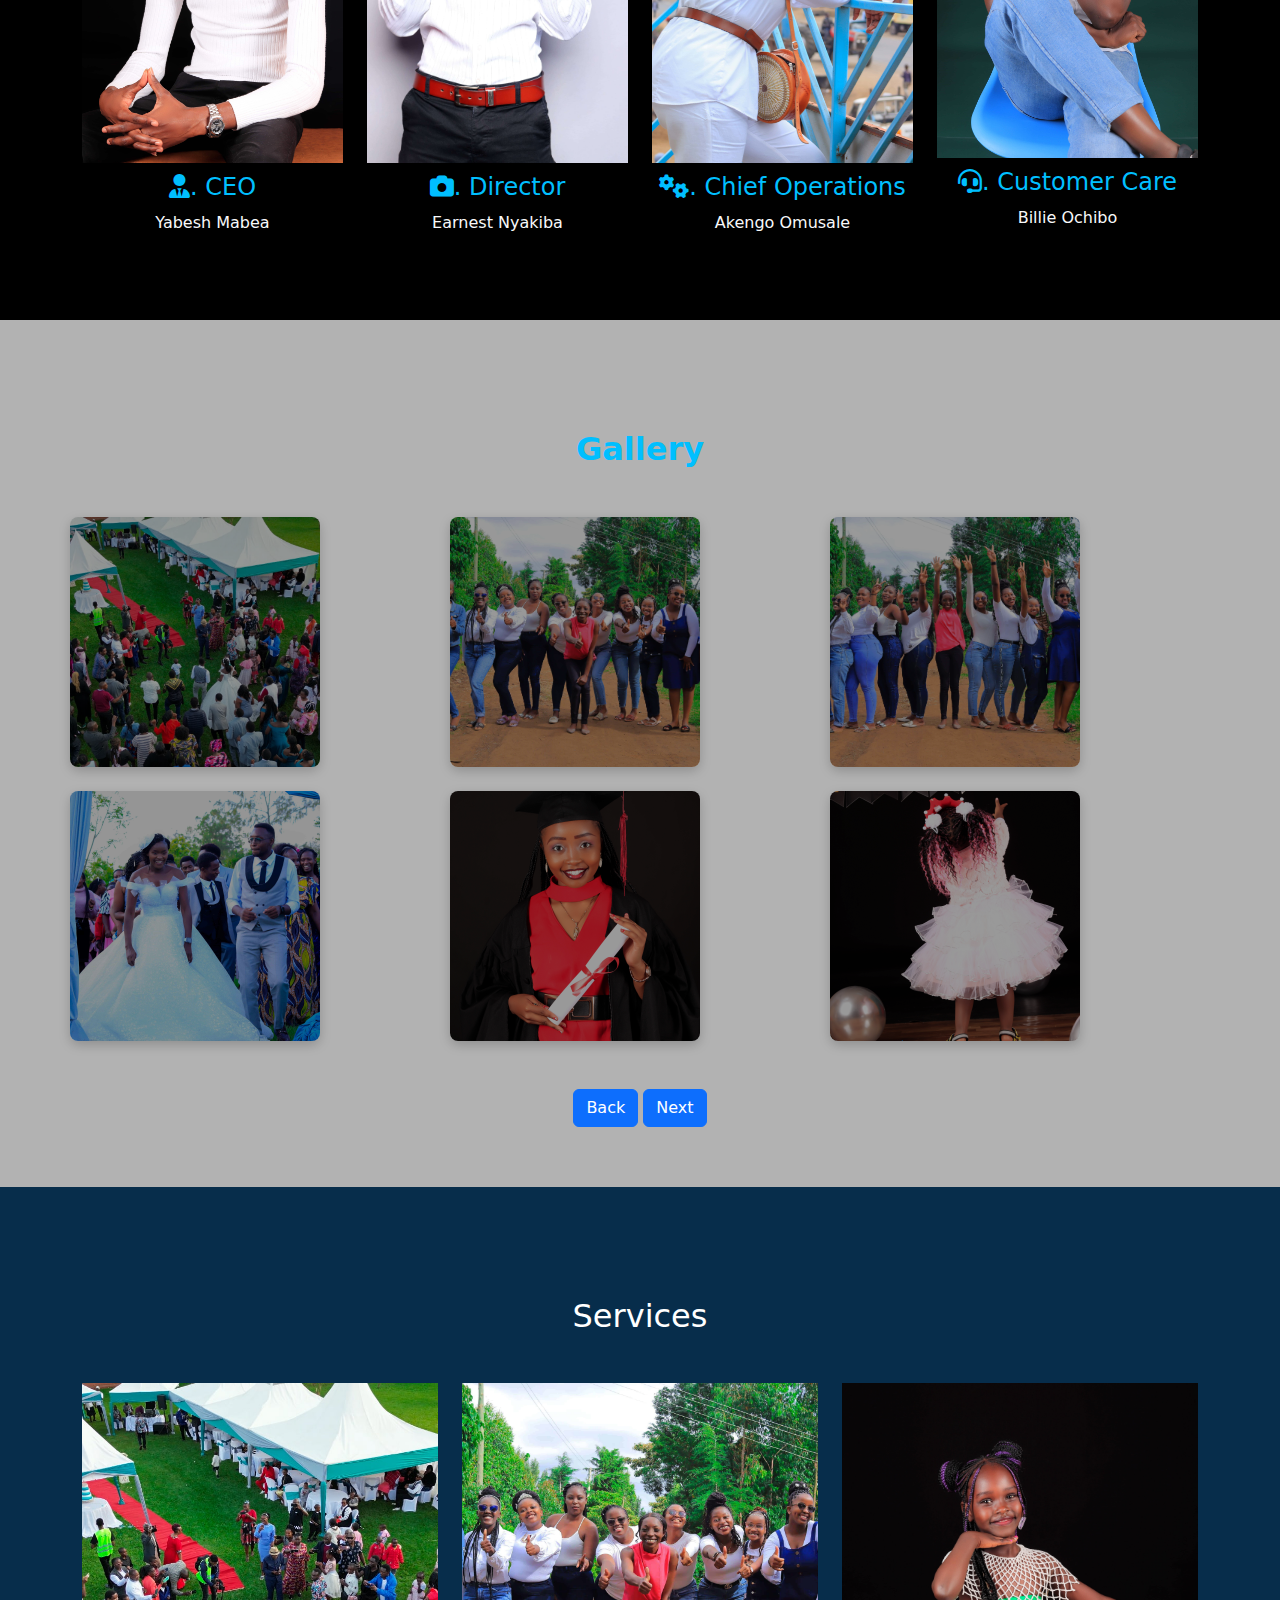
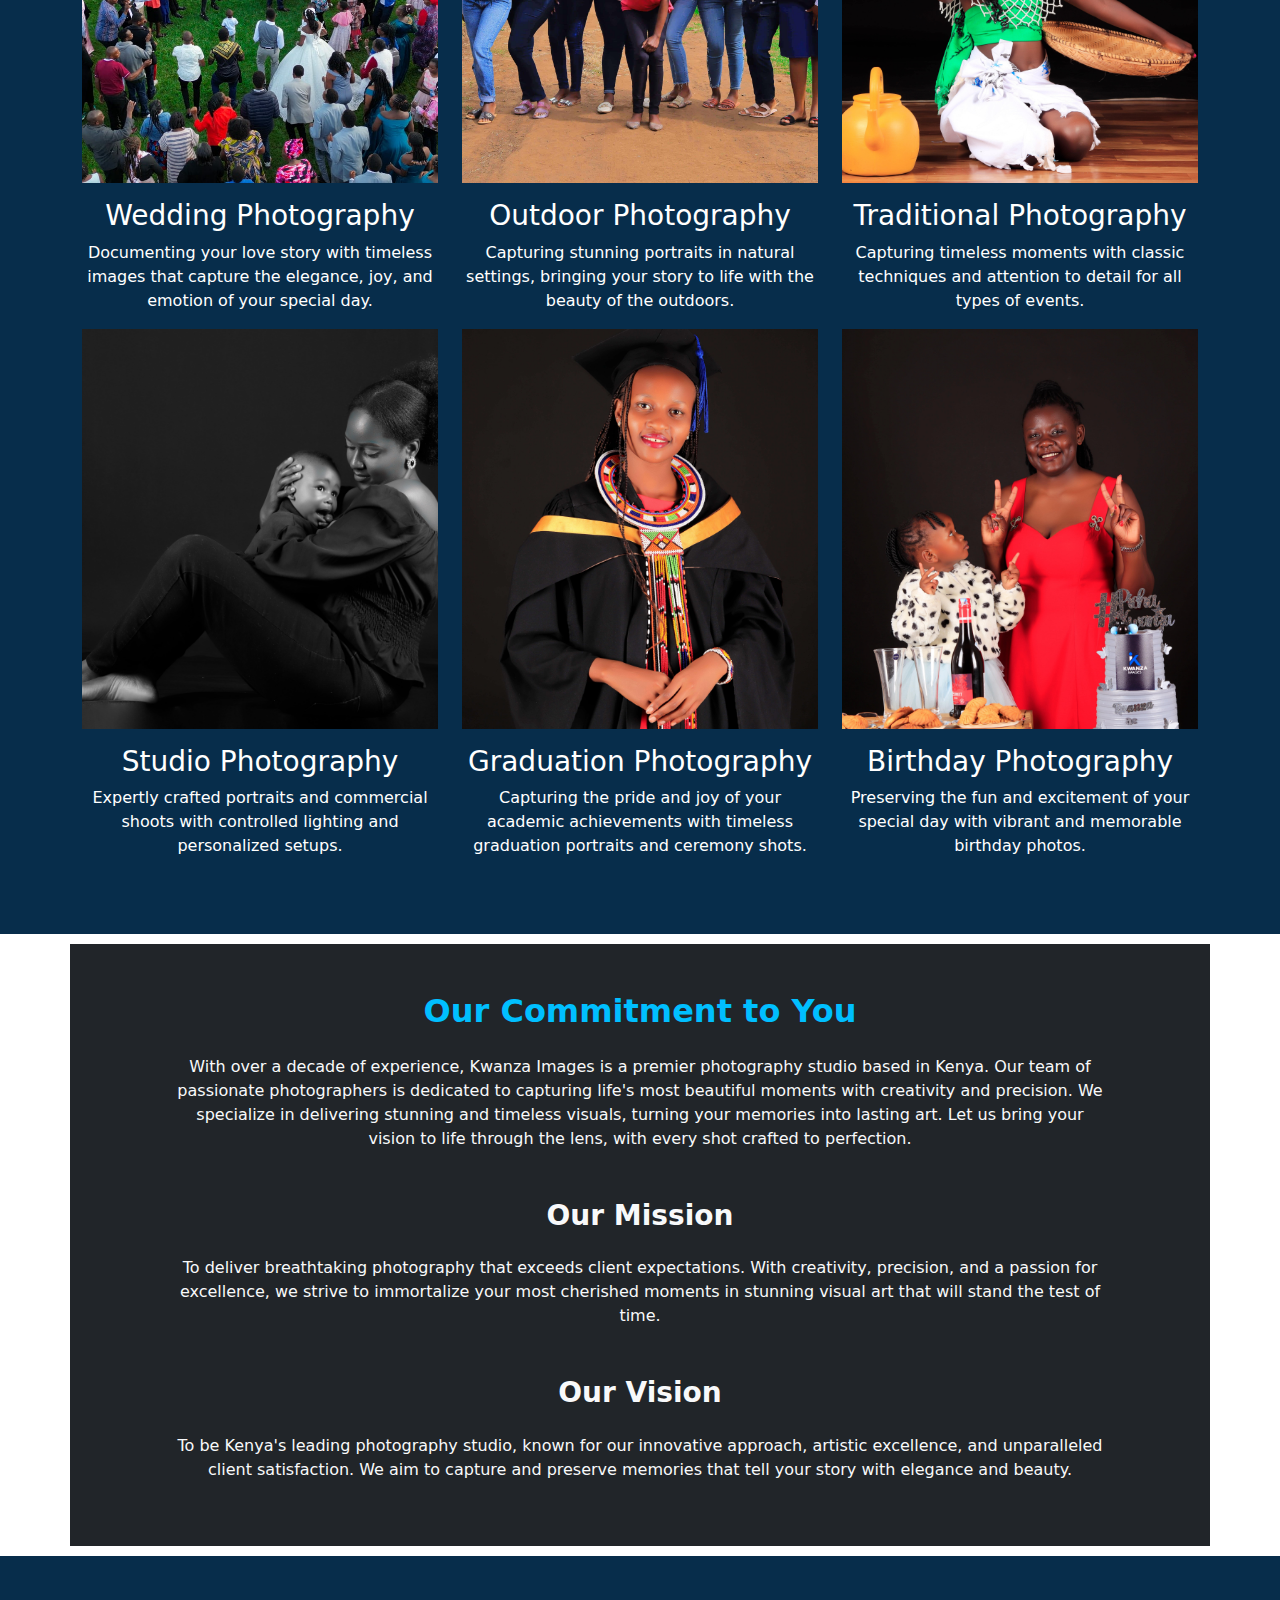
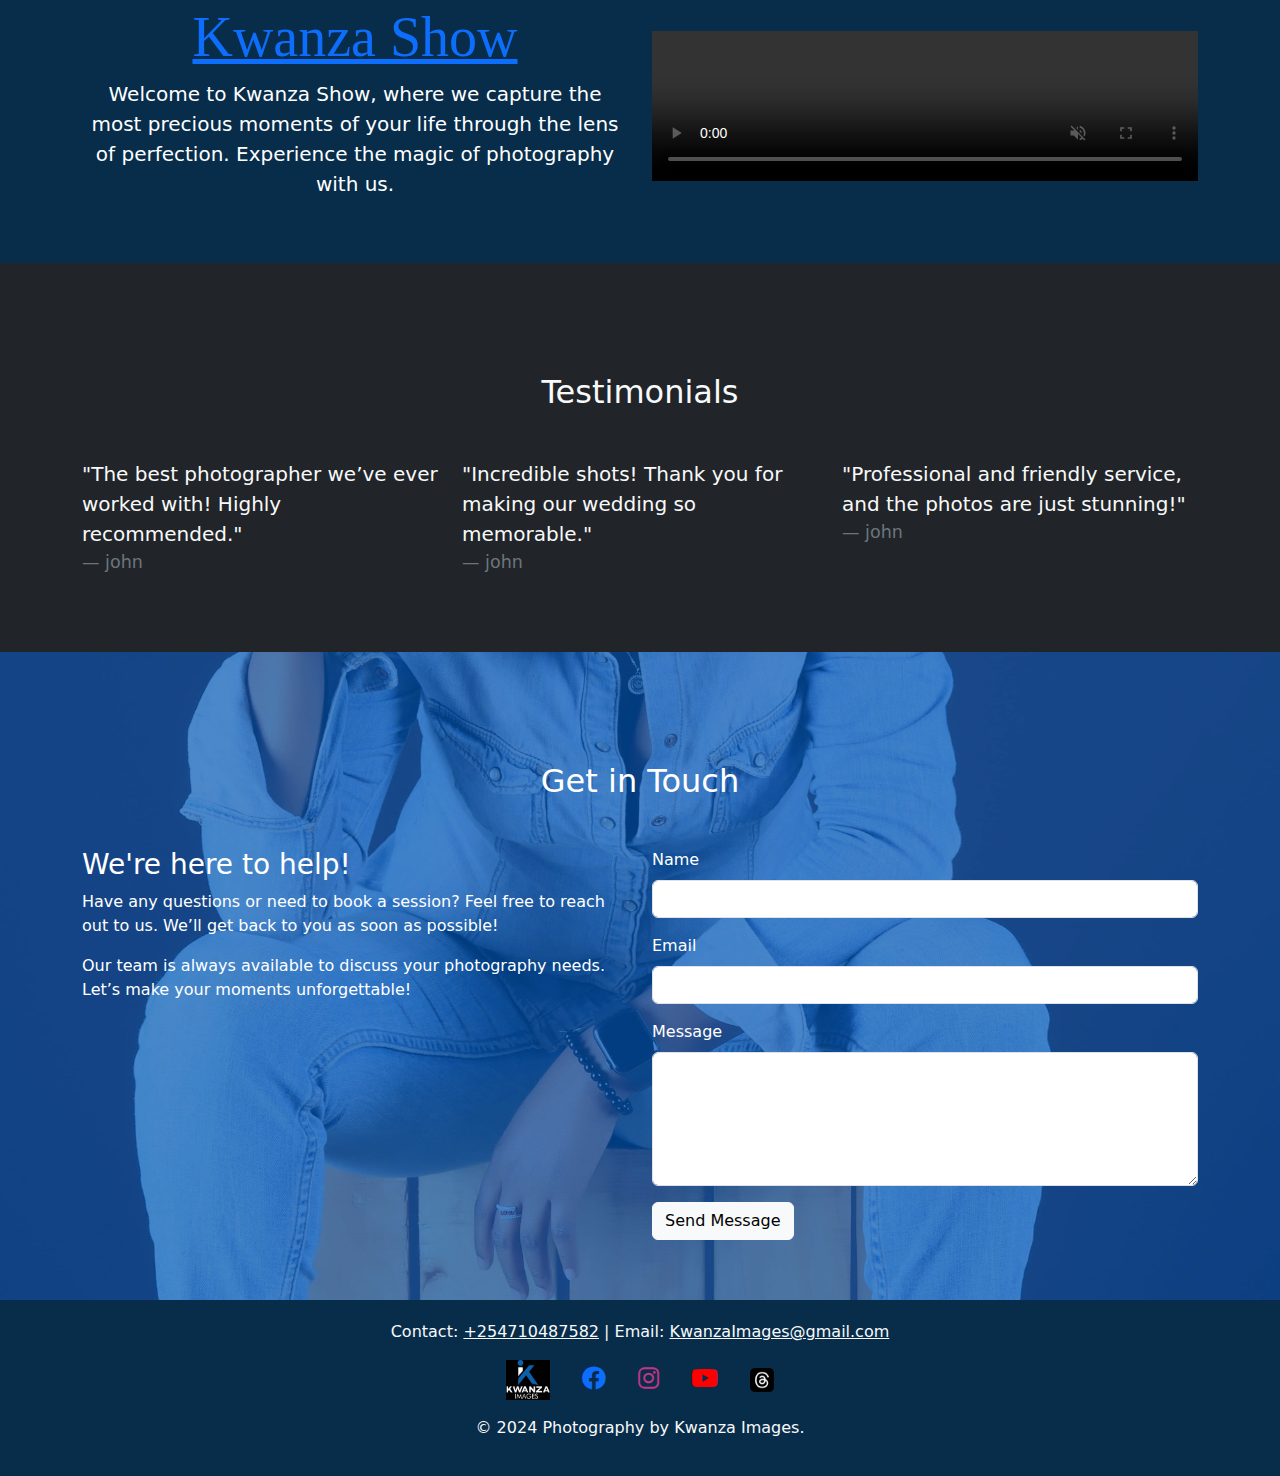
==== commit 8b5ce911: "yabesh" ====
--- a/index.html
+++ b/index.html
@@ -166,25 +166,25 @@
         <h1 class="text-center" style="color:deepskyblue;">Our Team</h1>
         <div class="row">
             <!-- Team Member 1 -->
-            <div class="col-md-3 text-center">
+            <div class="col-md-3 text-center" style="margin-bottom: 30px;">
                 <img src="ceo.jpg" alt="Team Member 1" class="img-fluid team-img">
                 <h4 style="color:deepskyblue;"><i class="fas fa-user-tie"></i>. CEO</h4>
-                <p>Yabesh</p>
+                <p>Yabesh Mabea</p>
             </div>
             <!-- Team Member 2 director  -->
-            <div class="col-md-3 text-center">
+            <div class="col-md-3 text-center" style="margin-bottom: 30px;">
                 <img src="director.jpg" alt="Team Member 2" class="img-fluid team-img">
                 <h4 style="color:deepskyblue;"><i class="fas fa-camera"></i>. Director </h4>
                 <p>Earnest Nyakiba</p>
             </div>
             <!-- Team Member 3 -->
-            <div class="col-md-3 text-center">
+            <div class="col-md-3 text-center" style="margin-bottom: 30px;">
                 <img src="chiefop.jpg" alt="Team Member 3" class="img-fluid team-img">
                 <h4 style="color:deepskyblue;"><i class="fas fa-cogs"></i>. Chief Operations </h4>
                 <p>Akengo Omusale</p>
             </div>
             <!-- Team Member 4 -->
-            <div class="col-md-3 text-center" style="margin-bottom: 30px;">
+            <div class="col-md-3 text-center" style="margin-bottom: 40px;">
                 <img src="care.jpg" alt="Team Member 4" class="img-fluid team-img">
                 <h4 style="color:deepskyblue;"><i class="fas fa-headset"></i>. Customer Care </h4>
                 <p>Billie Ochibo</p>
--- a/style.css
+++ b/style.css
@@ -266,10 +266,9 @@
 
 .team-section .team-img {
     width: 300px !important; /* Adjust size for team images */
-    height: 300px !important;
-    object-fit: cover !important; /* Ensure uniform size without distortion */
-    margin-bottom: 10px !important; /* Space between image and text */
-    /* border-radius: 50%;  Uncomment if you want circular images */
+    height: auto !important; /* Let the height adjust based on the image's aspect ratio */
+    margin: 0 auto !important; /* Ensure the image is centered */
+    object-fit: contain !important; /* Ensure the full image is displayed without cropping */
 }
 
 
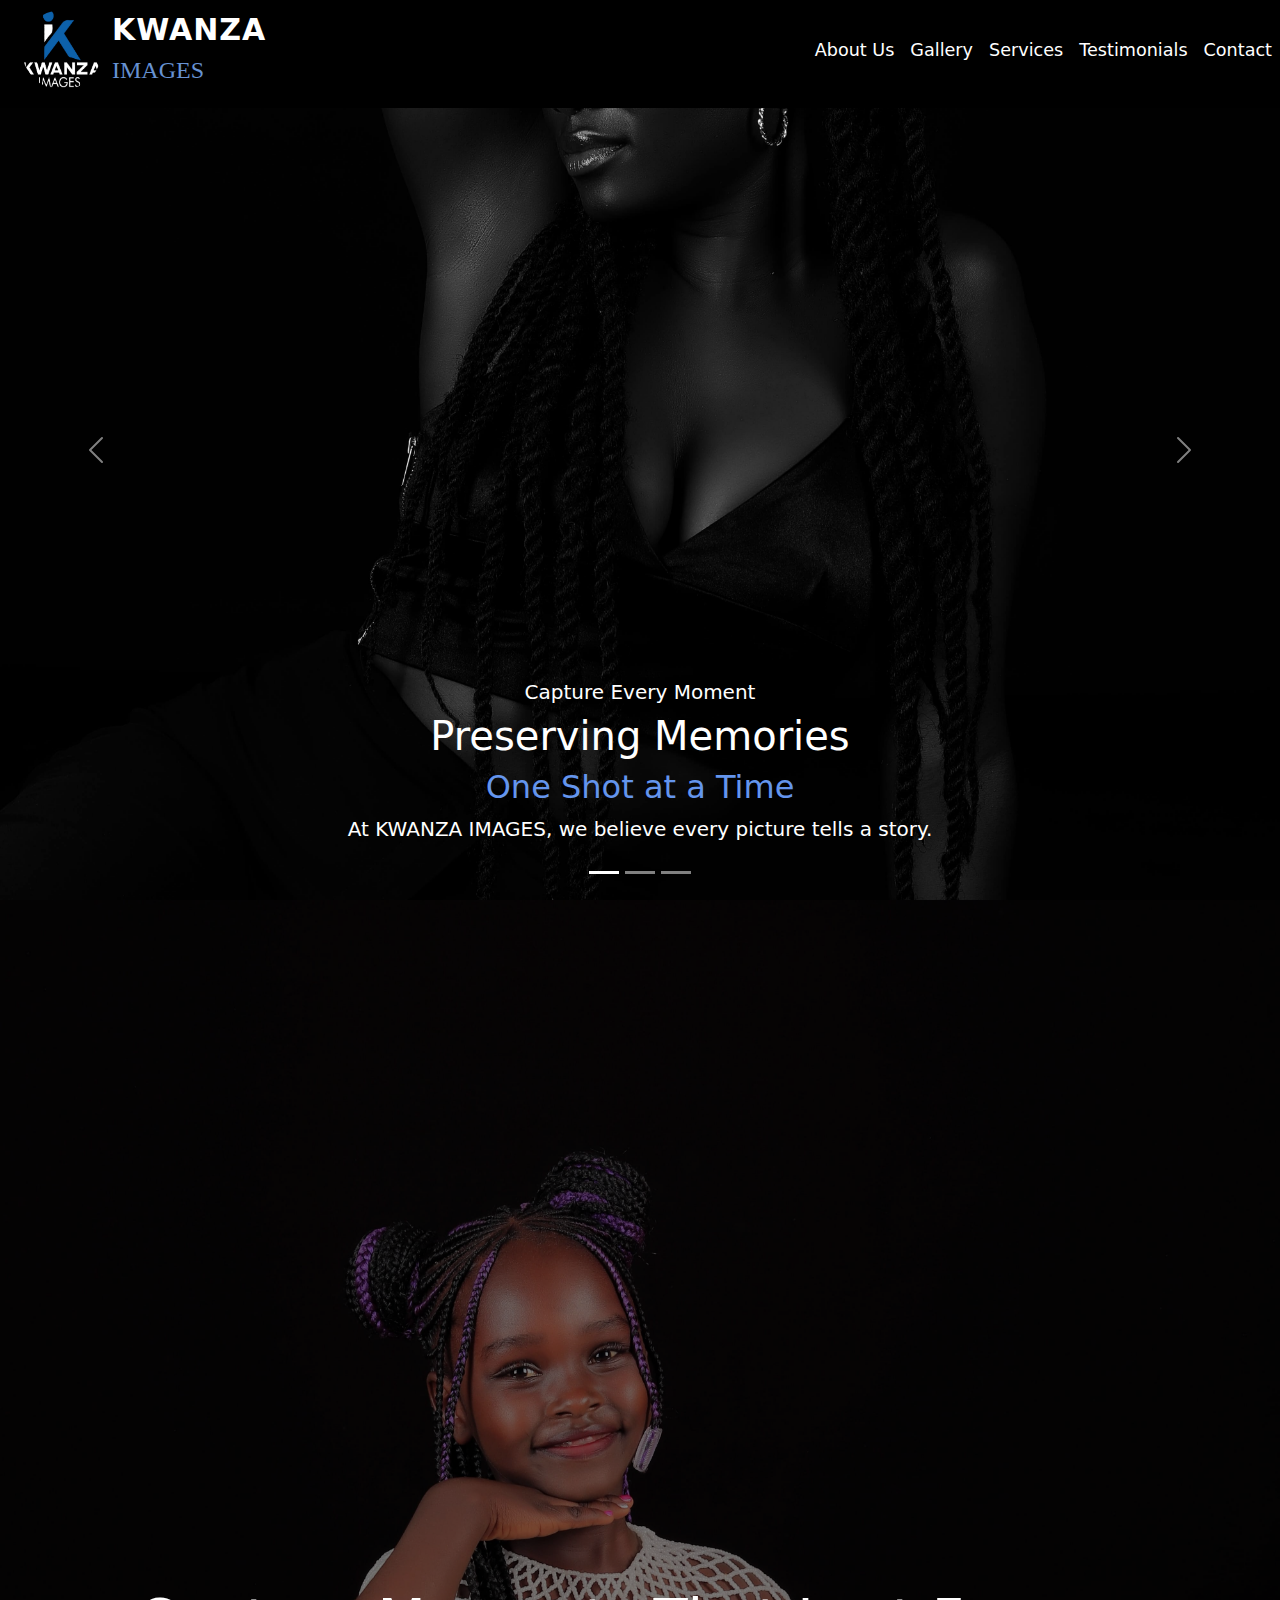
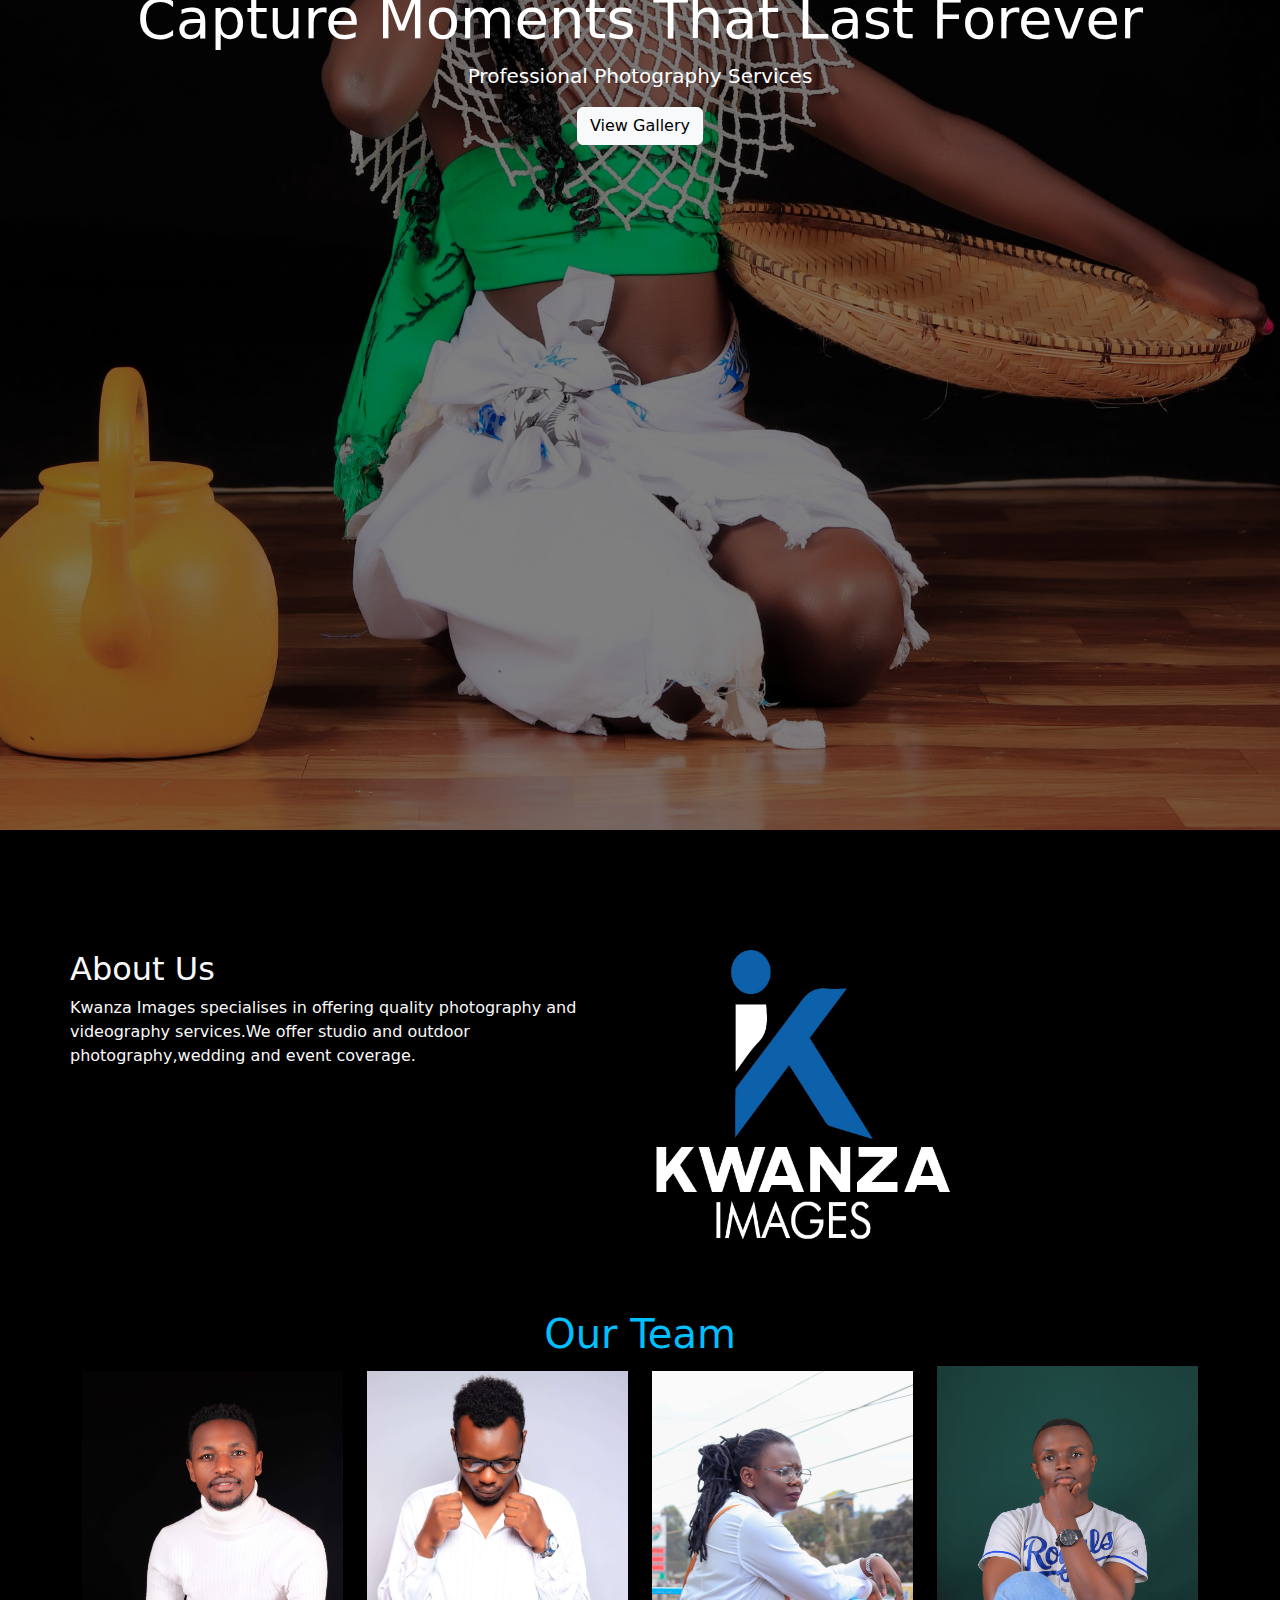
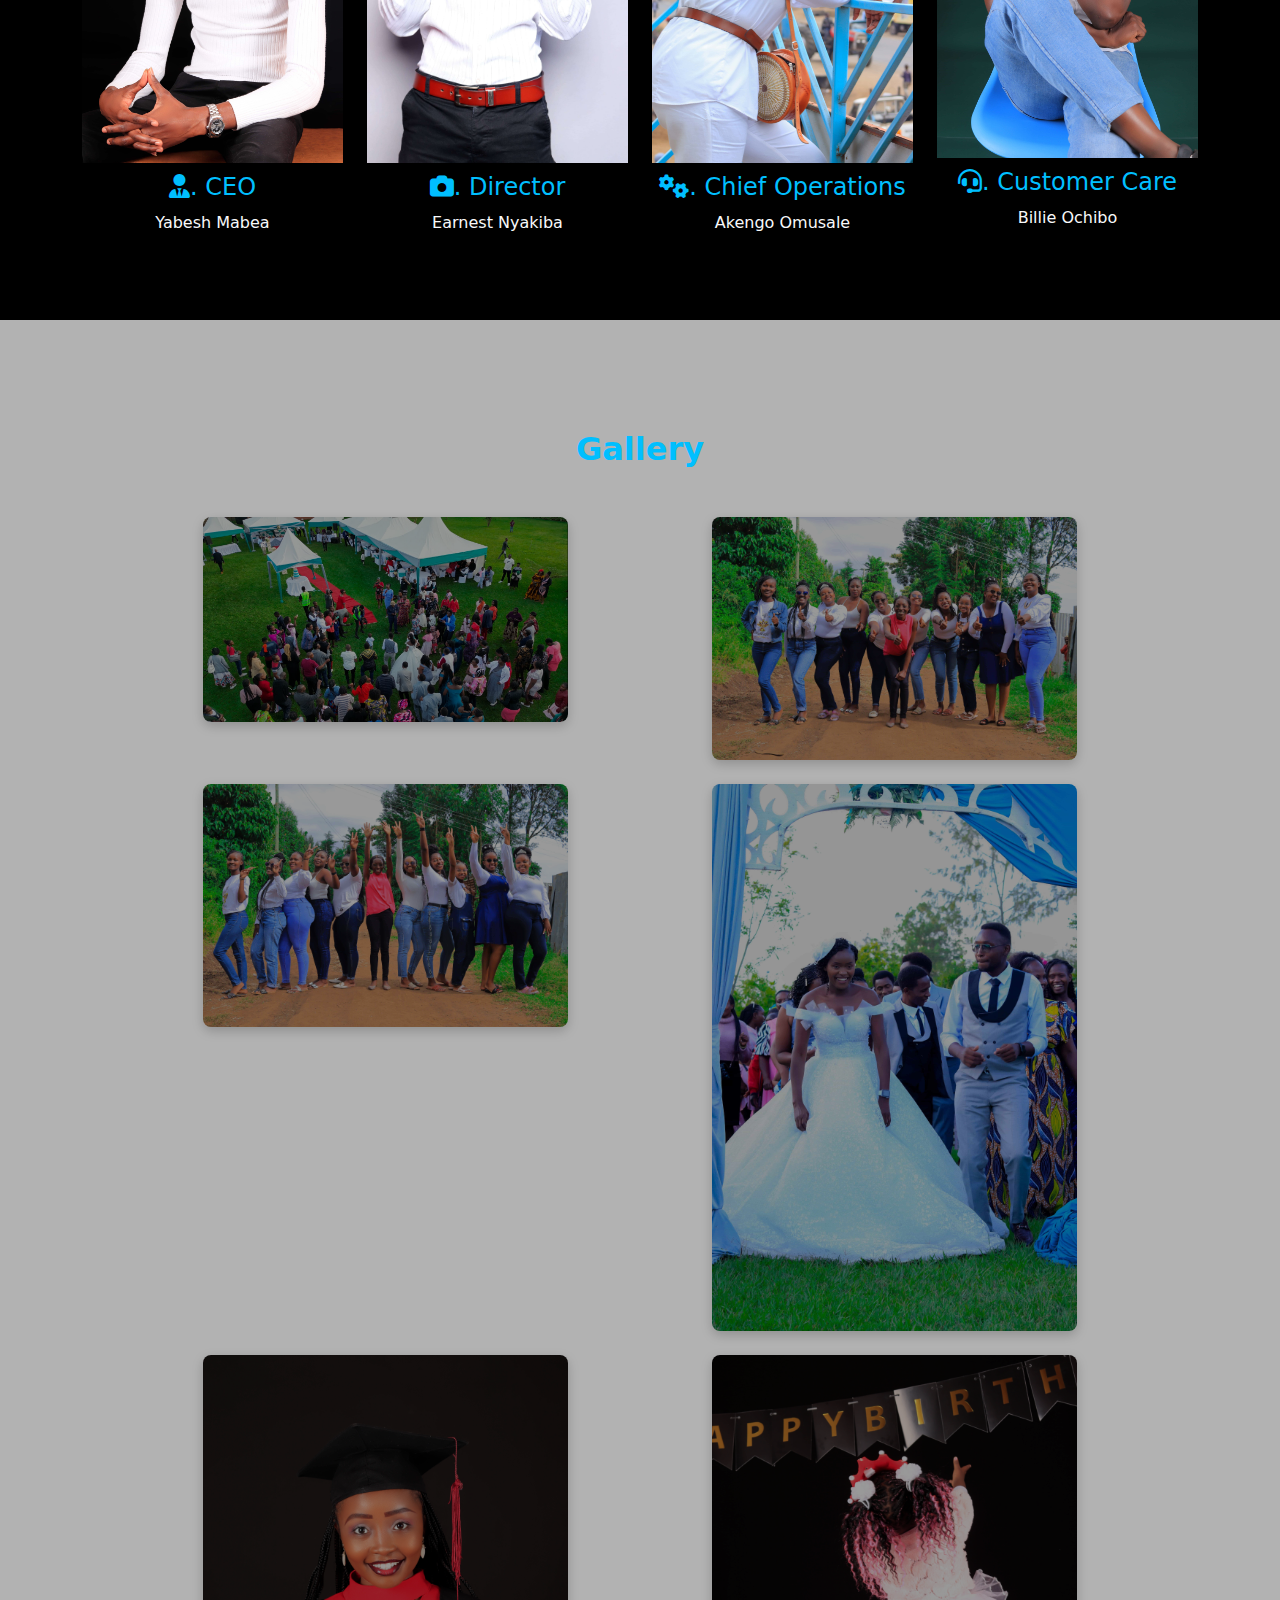
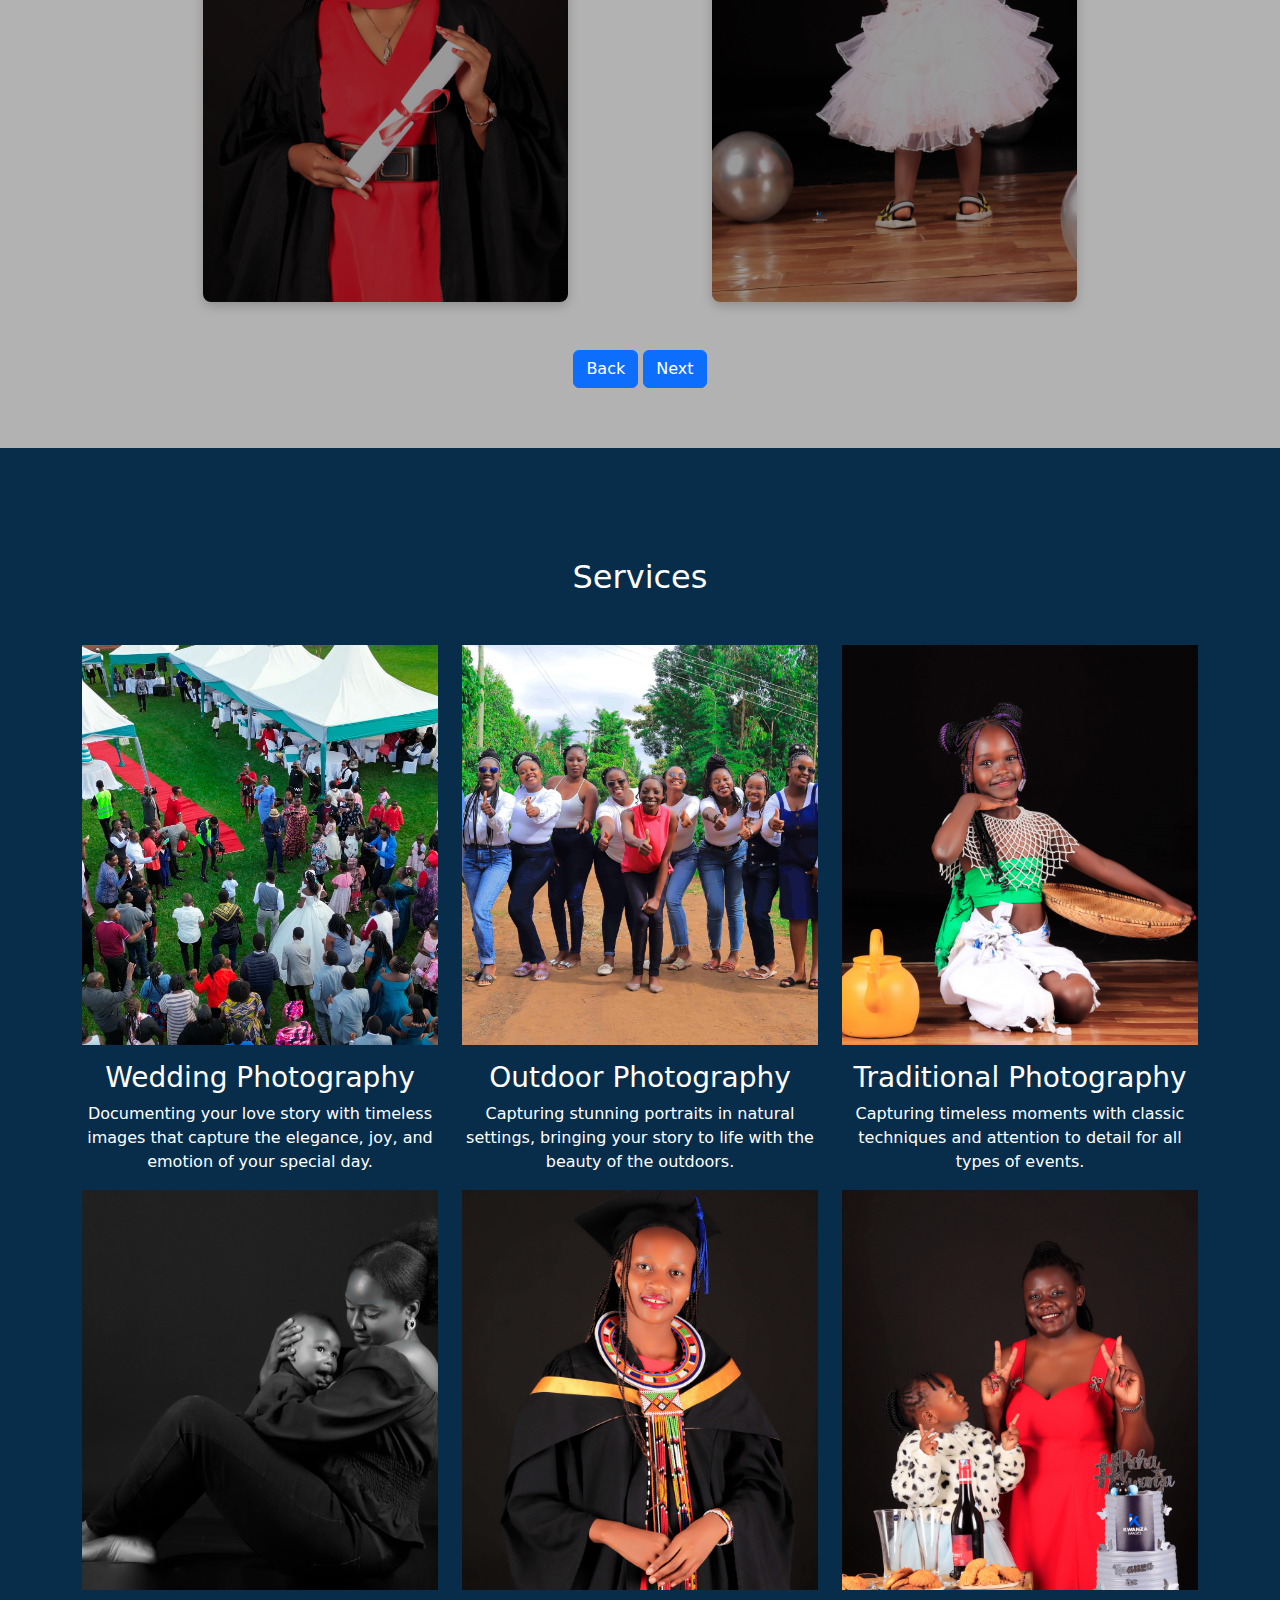
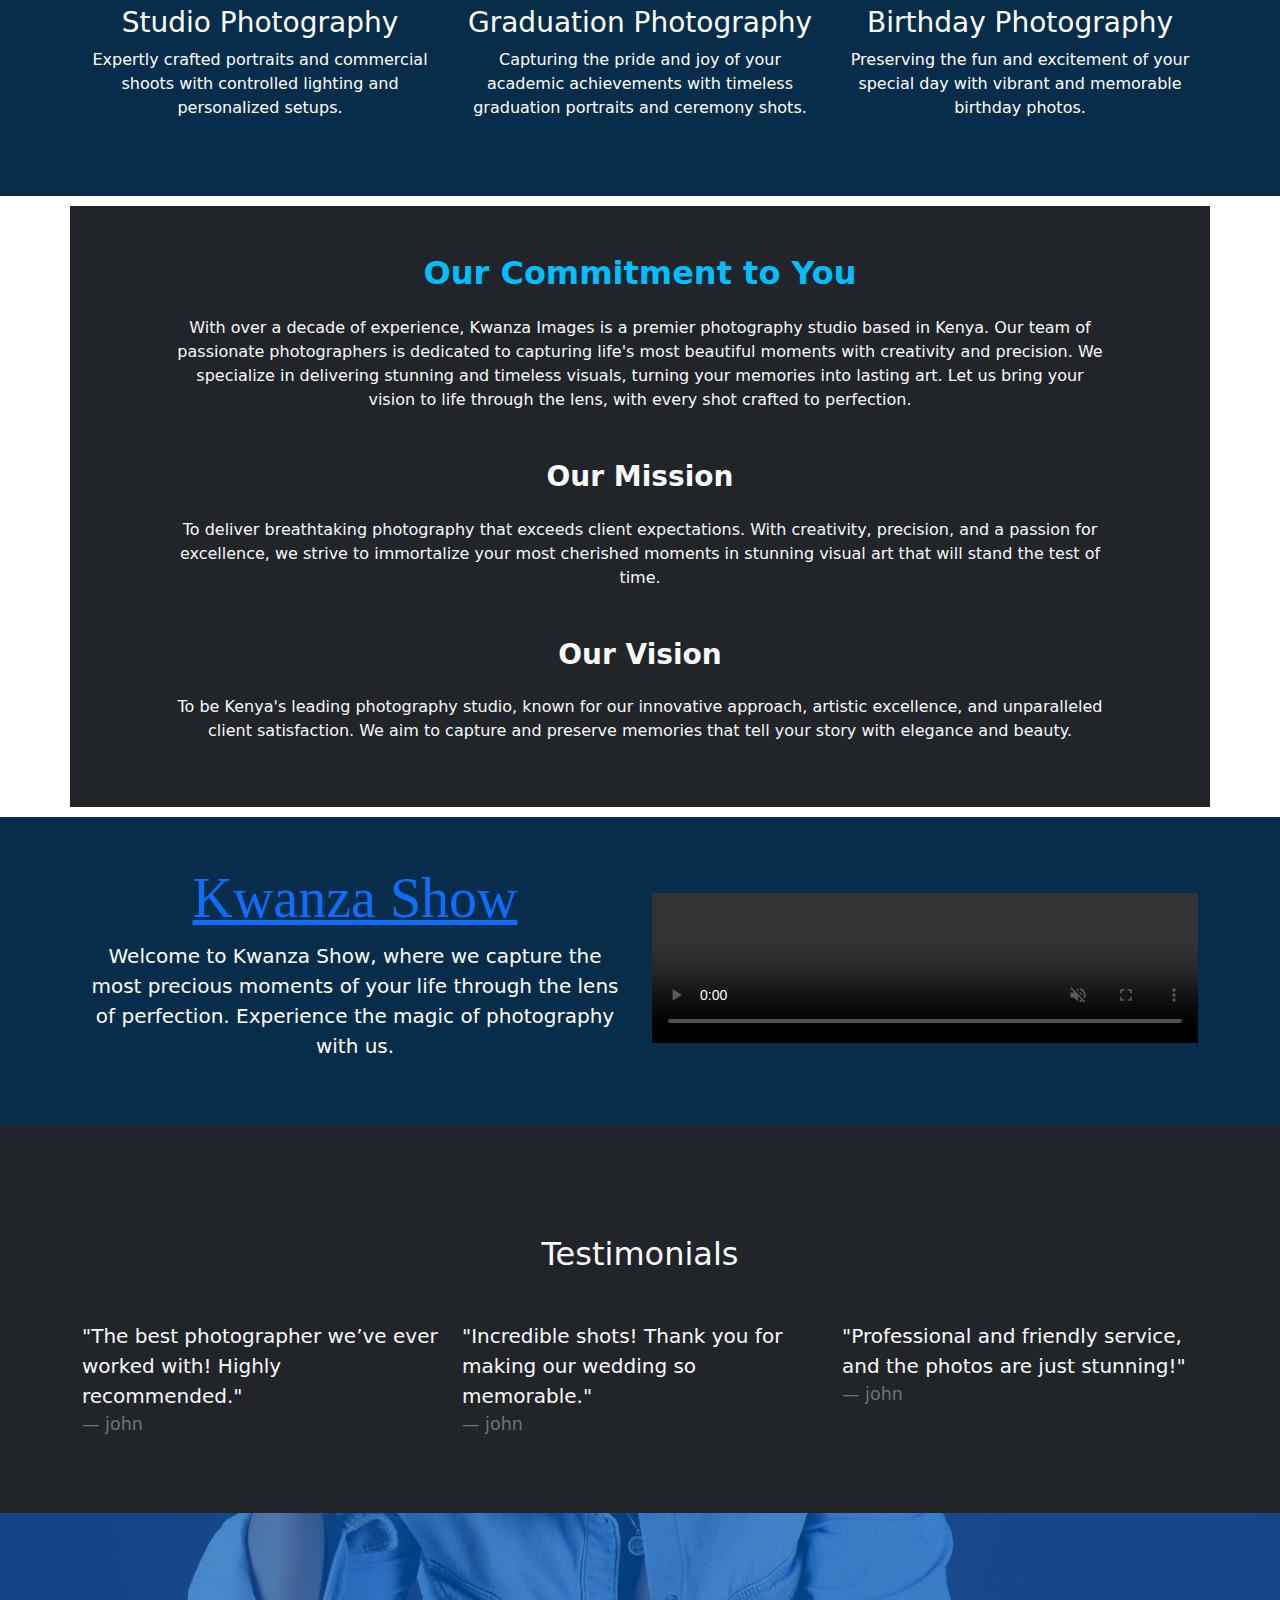
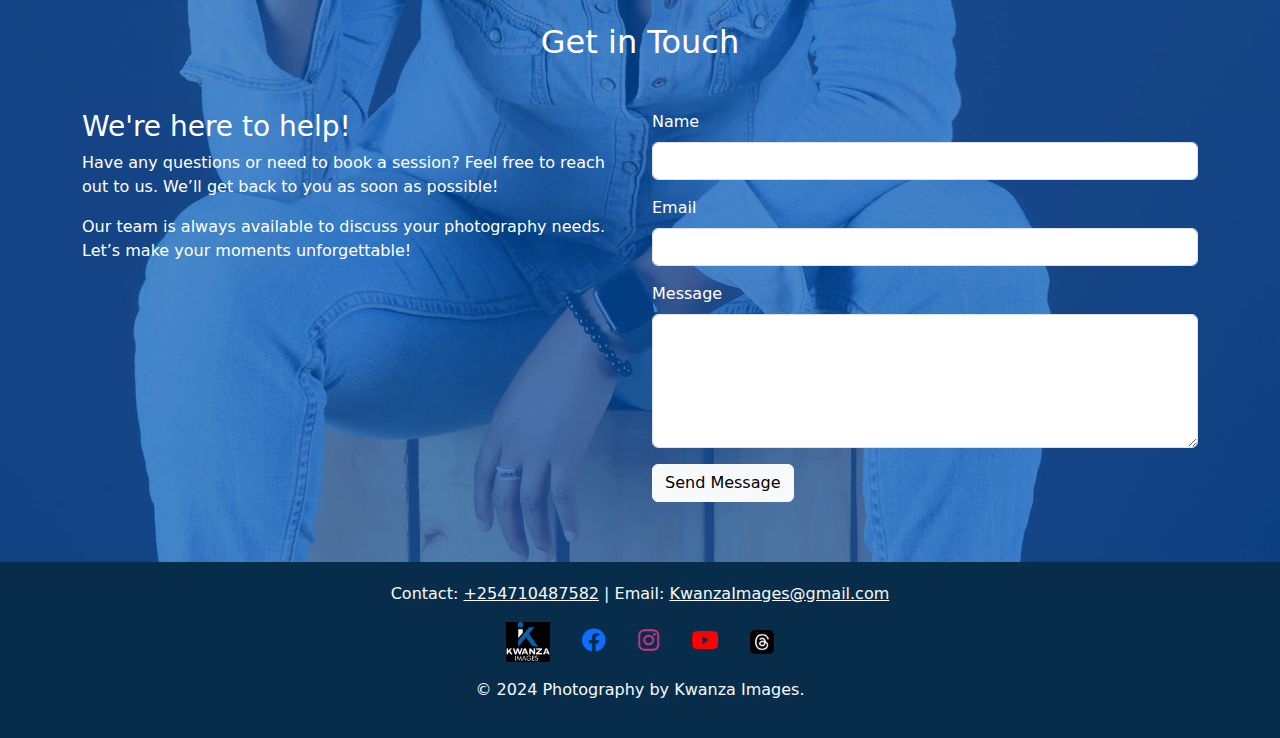
==== commit 055562c3: "1" ====
--- a/index.html
+++ b/index.html
@@ -161,7 +161,7 @@
 </section>
  <!-- Our Team Section -->
 <!-- Our Team Section -->
-<section id="our-team" class="team-section text-light" style="background-color: black;  padding: 50px 0;">
+<section id="our-team" class="team-section text-light team-responsive" style="background-color: black;  padding: 50px 0;">
     <div class="container">
         <h1 class="text-center" style="color:deepskyblue;">Our Team</h1>
         <div class="row">
@@ -189,35 +189,40 @@
                 <h4 style="color:deepskyblue;"><i class="fas fa-headset"></i>. Customer Care </h4>
                 <p>Billie Ochibo</p>
             </div>
-        </div>
-    </div>
-</section>
-
+            <!-- Team Member 5 -->
+            <!-- <div class="col-md-3 text-center" style="margin-bottom: 40px;">
+                <img src="care.jpg" alt="Team Member 4" class="img-fluid team-img">
+                <h4 style="color:deepskyblue;"><i class="fas fa-headset"></i>. Customer Care </h4>
+                <p>Georgina Nzioka</p>
+            </div> -->
+        </div>
+    </div>
+</section>
 
 
 <!-- Gallery Section -->
 <section id="gallery" class="gallery-section" style="padding-top: 110px;">
     <div class="container">
         <h2 class="text-center mb-5" style="color: deepskyblue;"><b>Gallery</b></h2>
-        <div class="row" id="gallery-row" style="overflow: visible;">
+        <div class="row" id="gallery-row" style="display: flex; flex-wrap: wrap; justify-content: space-evenly;">
             <!-- Image containers will be dynamically updated by JavaScript -->
-            <div class="col-4 mb-4 gallery-item">
-                <img  src="p10.jpg" class="img-fluid gallery-img" alt="Gallery Image 1">
-            </div>
-            <div class="col-4 mb-4 gallery-item">
-                <img  src="p12.jpg" class="img-fluid gallery-img" alt="Gallery Image 2">
-            </div>
-            <div class="col-4 mb-4 gallery-item">
-                <img  src="p13.jpg" class="img-fluid gallery-img" alt="Gallery Image 3">
-            </div>
-            <div class="col-4 mb-4 gallery-item">
-                <img  src="p14.jpg" class="img-fluid gallery-img" alt="Gallery Image 4">
-            </div>
-            <div class="col-4 mb-4 gallery-item">
-                <img  src="p15.jpg" class="img-fluid gallery-img" alt="Gallery Image 5">
-            </div>
-            <div class="col-4 mb-4 gallery-item">
-                <img  src="pa6" class="img-fluid gallery-img" alt="Gallery Image 6">
+            <div class="col-4 mb-4 gallery-item" style="flex: 0 0 32%; margin: 0 1%; padding: 0;">
+                <img src="p10.jpg" class="img-fluid gallery-img" alt="Gallery Image 1" style="width: 100%; height: auto;">
+            </div>
+            <div class="col-4 mb-4 gallery-item" style="flex: 0 0 32%; margin: 0 1%; padding: 0;">
+                <img src="p12.jpg" class="img-fluid gallery-img" alt="Gallery Image 2" style="width: 100%; height: auto;">
+            </div>
+            <div class="col-4 mb-4 gallery-item" style="flex: 0 0 32%; margin: 0 1%; padding: 0;">
+                <img src="p13.jpg" class="img-fluid gallery-img" alt="Gallery Image 3" style="width: 100%; height: auto;">
+            </div>
+            <div class="col-4 mb-4 gallery-item" style="flex: 0 0 32%; margin: 0 1%; padding: 0;">
+                <img src="p14.jpg" class="img-fluid gallery-img" alt="Gallery Image 4" style="width: 100%; height: auto;">
+            </div>
+            <div class="col-4 mb-4 gallery-item" style="flex: 0 0 32%; margin: 0 1%; padding: 0;">
+                <img src="p15.jpg" class="img-fluid gallery-img" alt="Gallery Image 5" style="width: 100%; height: auto;">
+            </div>
+            <div class="col-4 mb-4 gallery-item" style="flex: 0 0 32%; margin: 0 1%; padding: 0;">
+                <img src="pa6.jpg" class="img-fluid gallery-img" alt="Gallery Image 6" style="width: 100%; height: auto;">
             </div>
         </div>
 
--- a/style.css
+++ b/style.css
@@ -622,4 +622,15 @@
     .kwanza-show-section video {
       width: 100%;
     }
-  }+  }
+
+  /* Hide scrollbar but still allow scrolling */
+html, body {
+    overflow: -moz-scrollbars-none;
+    -ms-overflow-style: none;  /* Internet Explorer 10+ */
+    scrollbar-width: none;     /* Firefox */
+}
+
+body::-webkit-scrollbar {
+    display: none;  /* Safari and Chrome */
+}
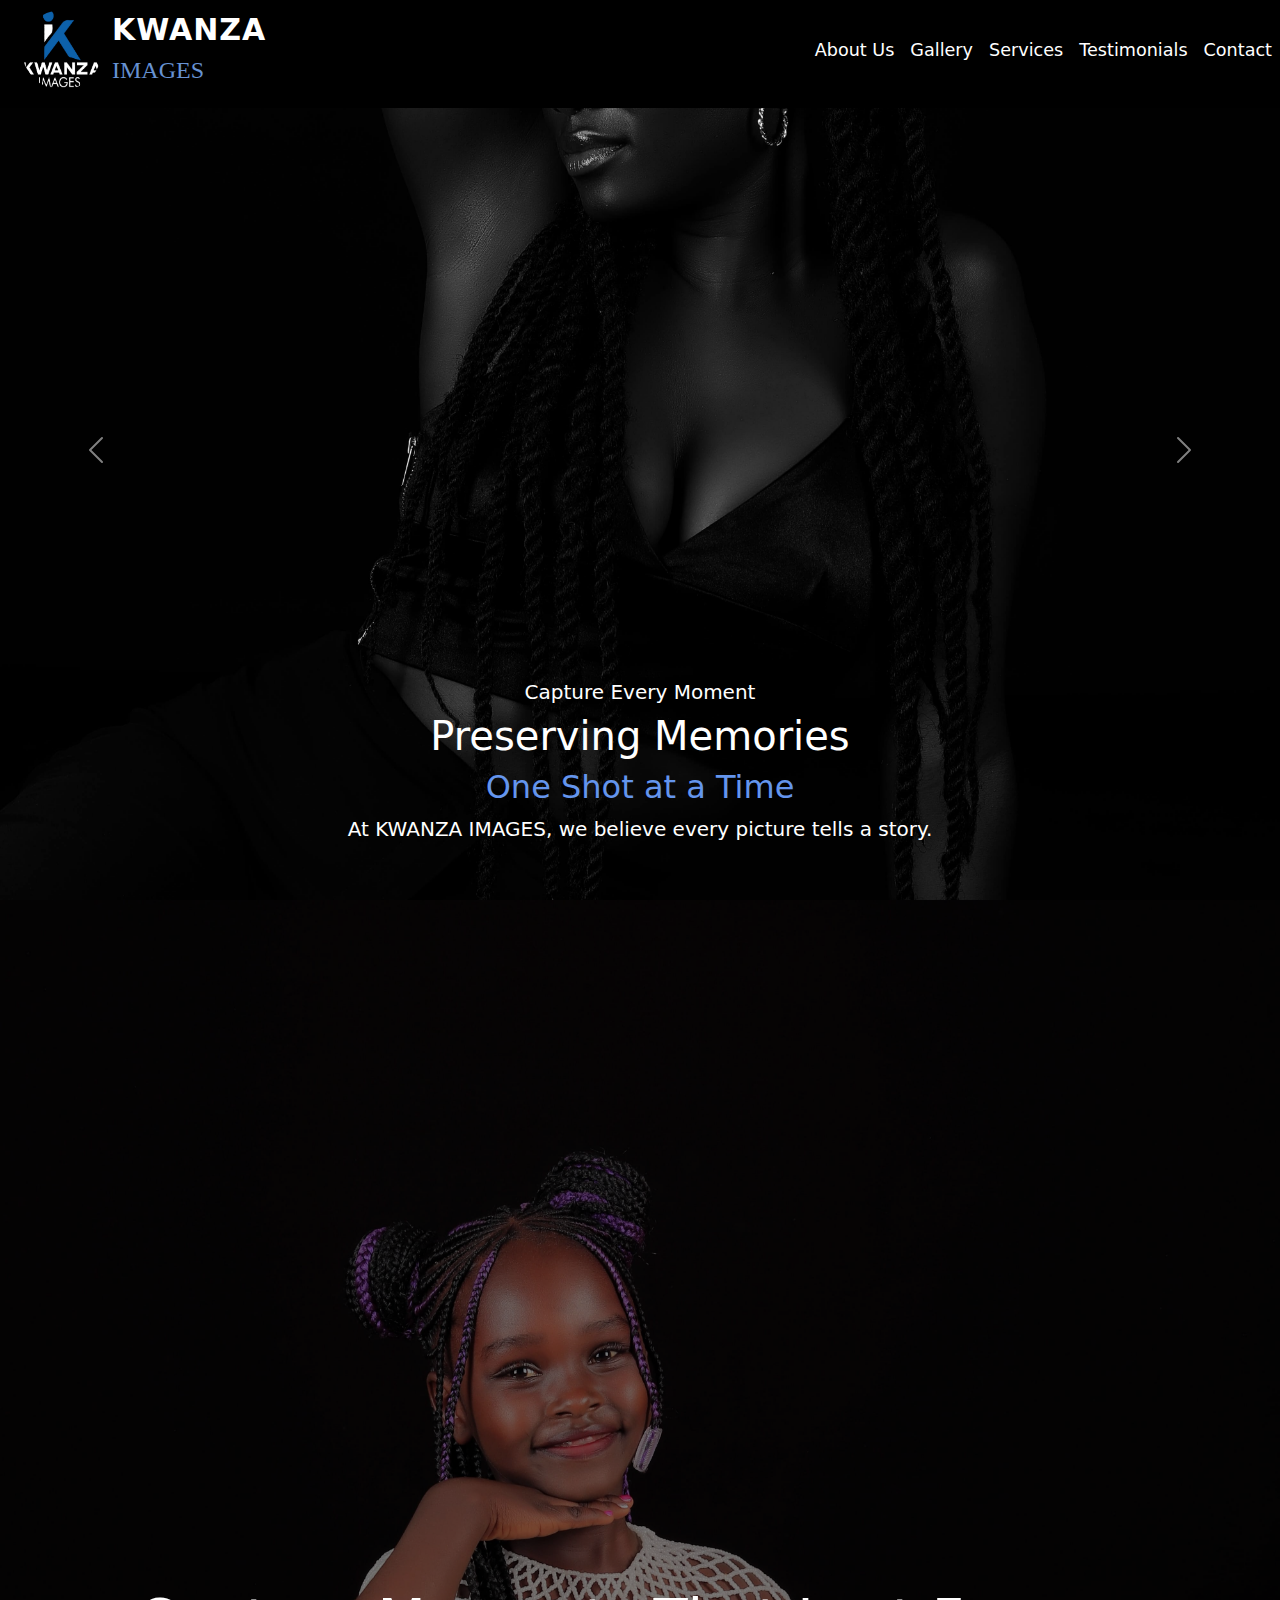
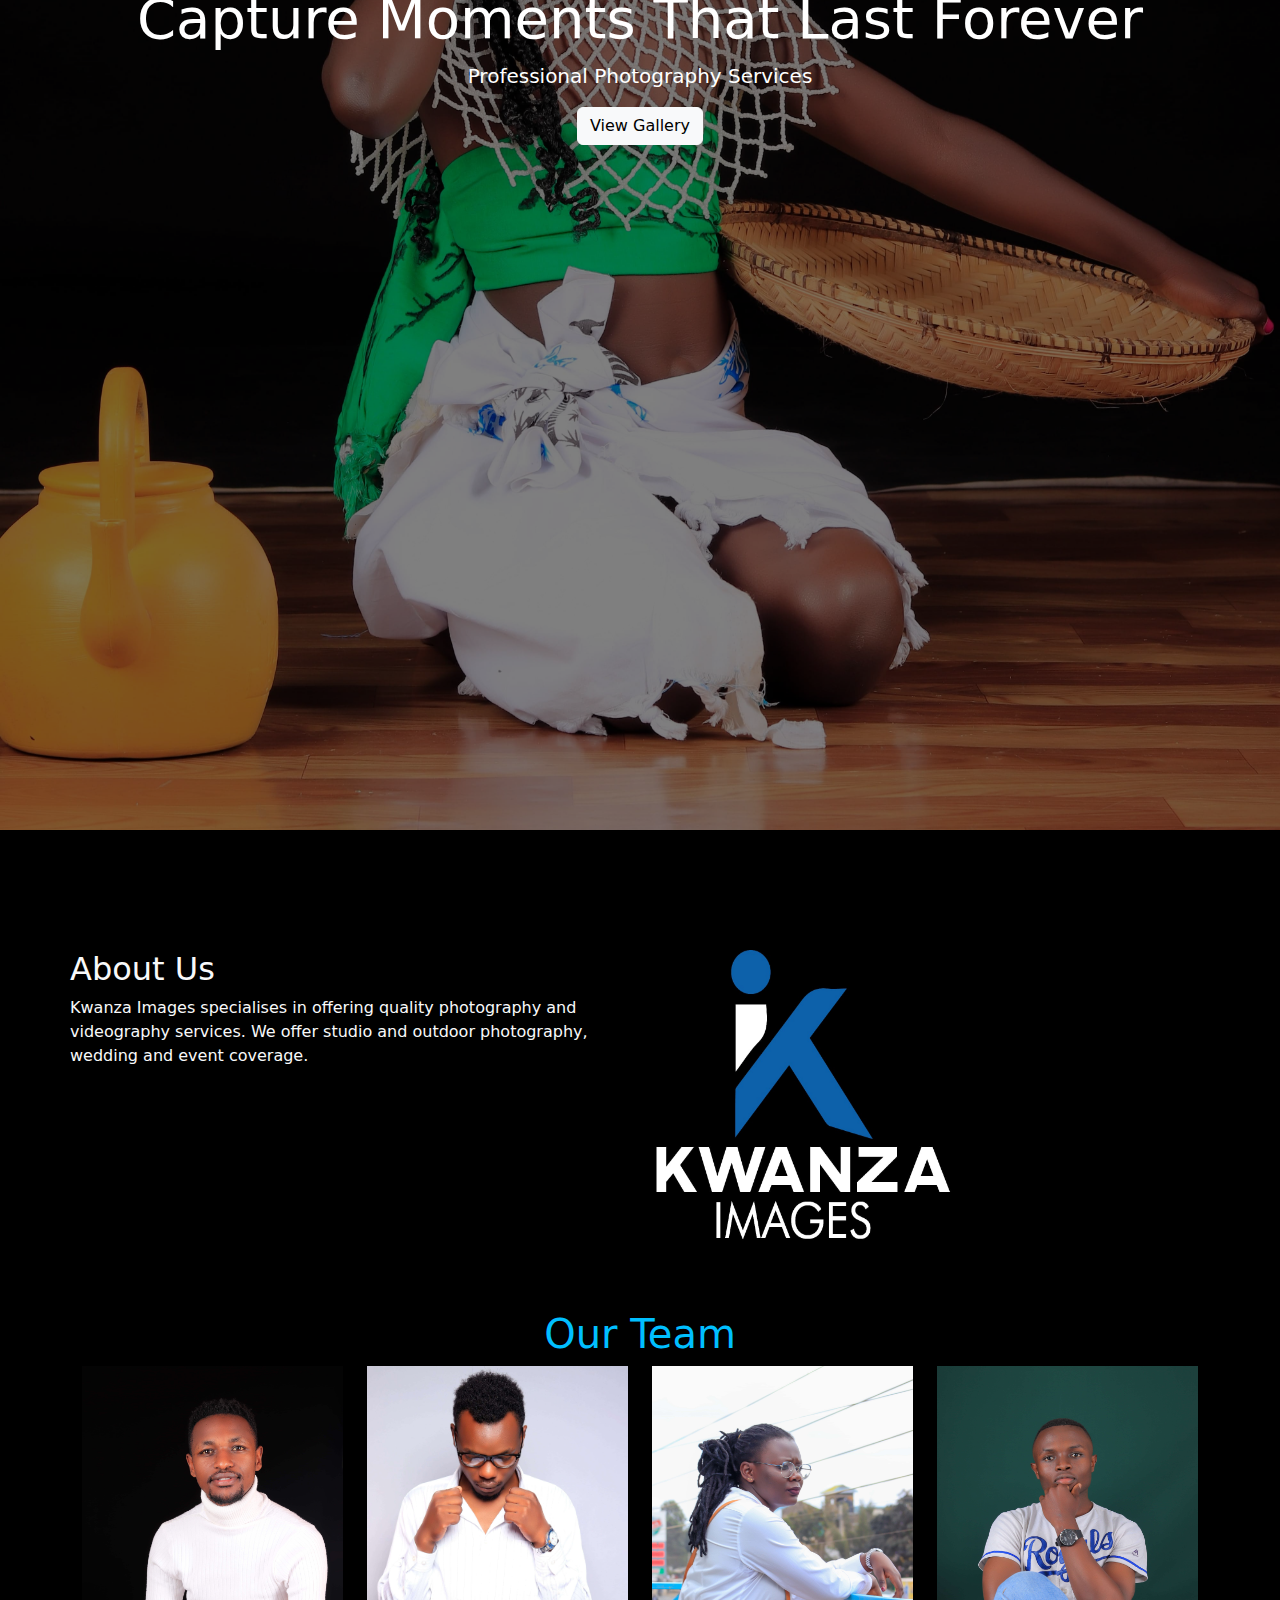
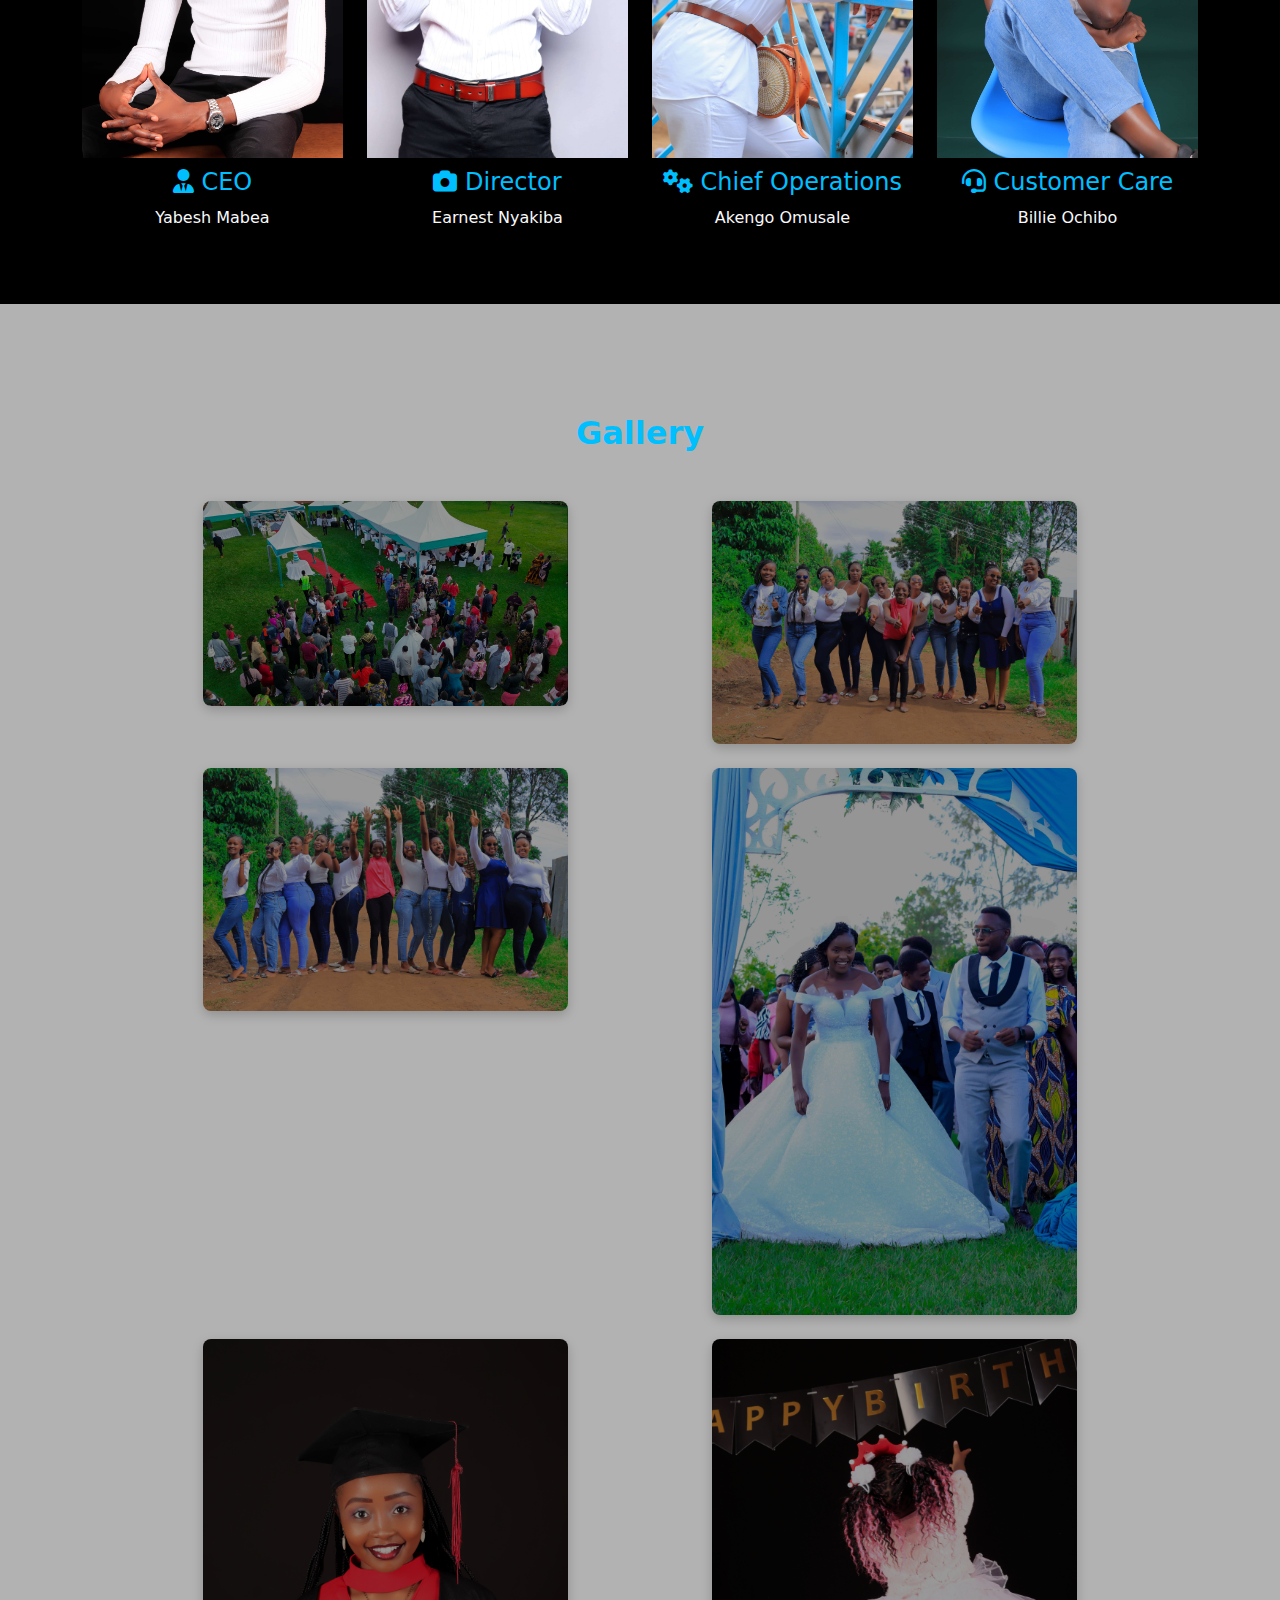
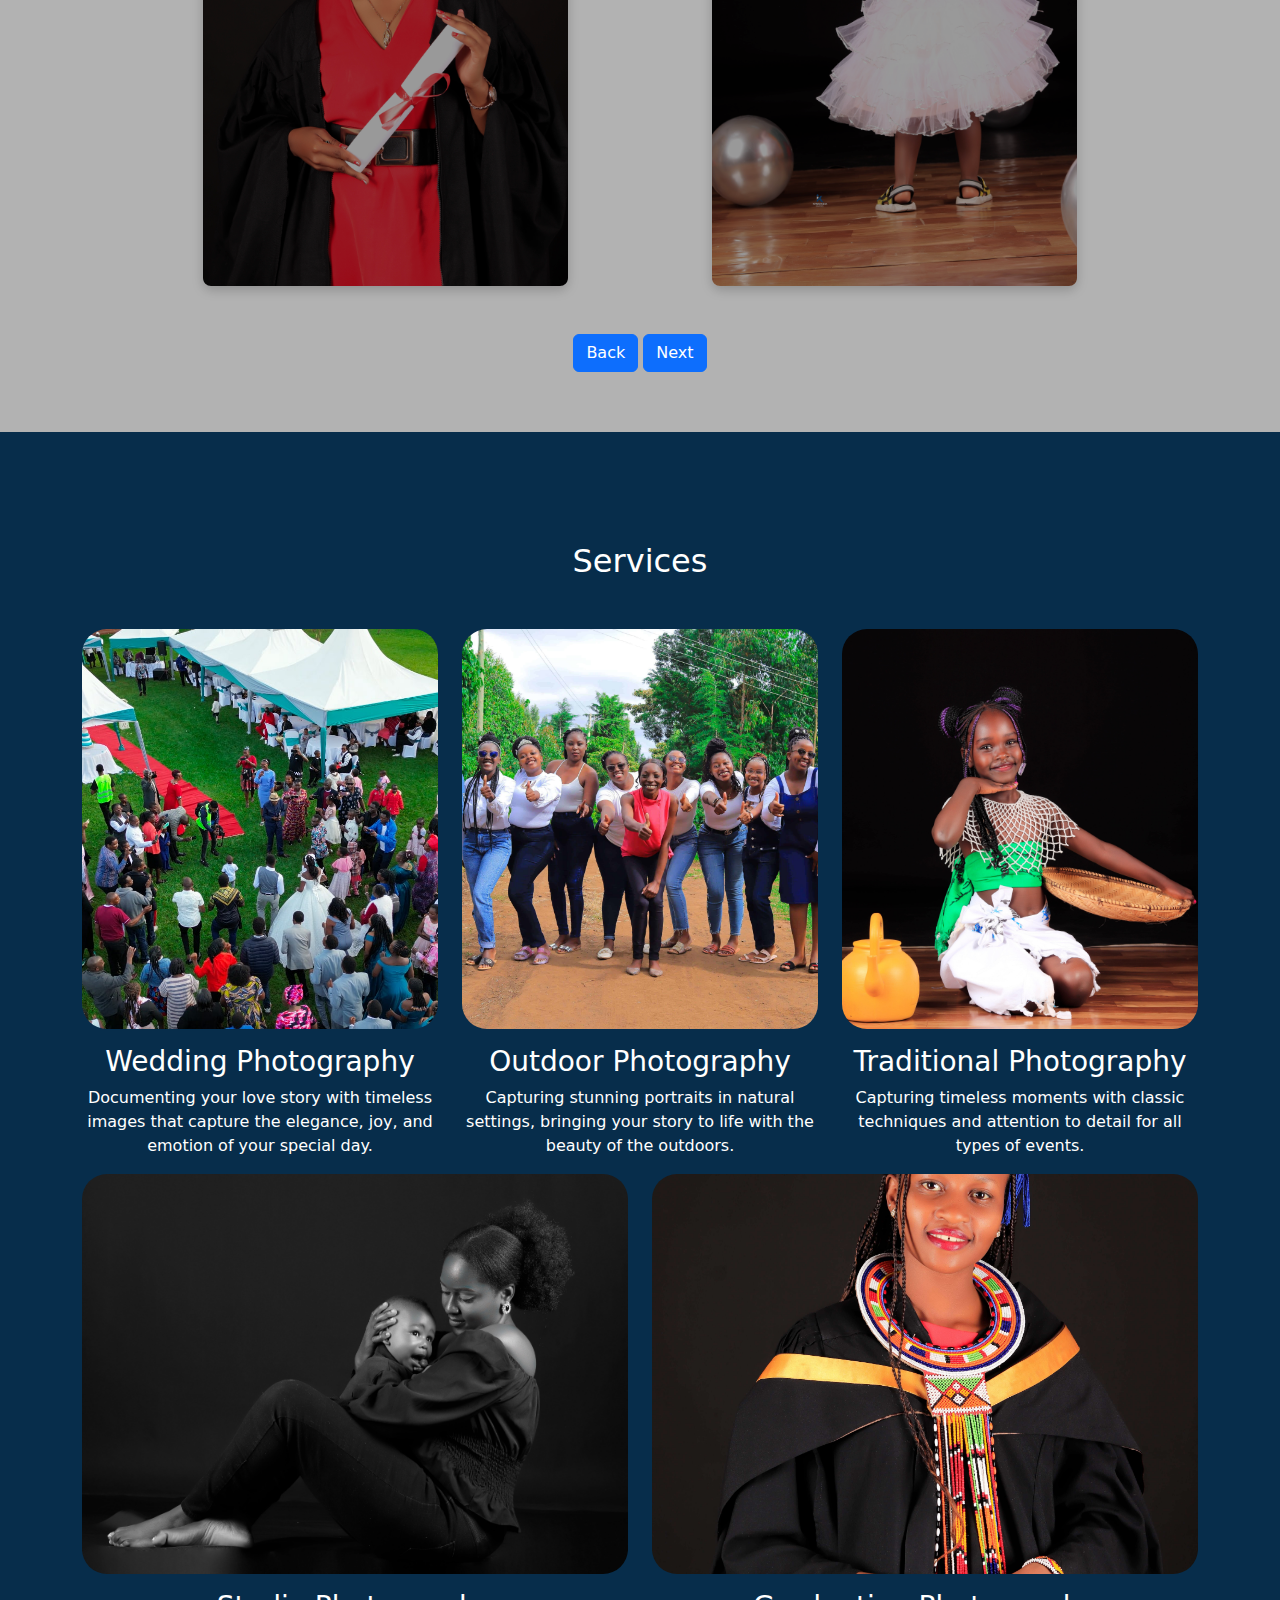
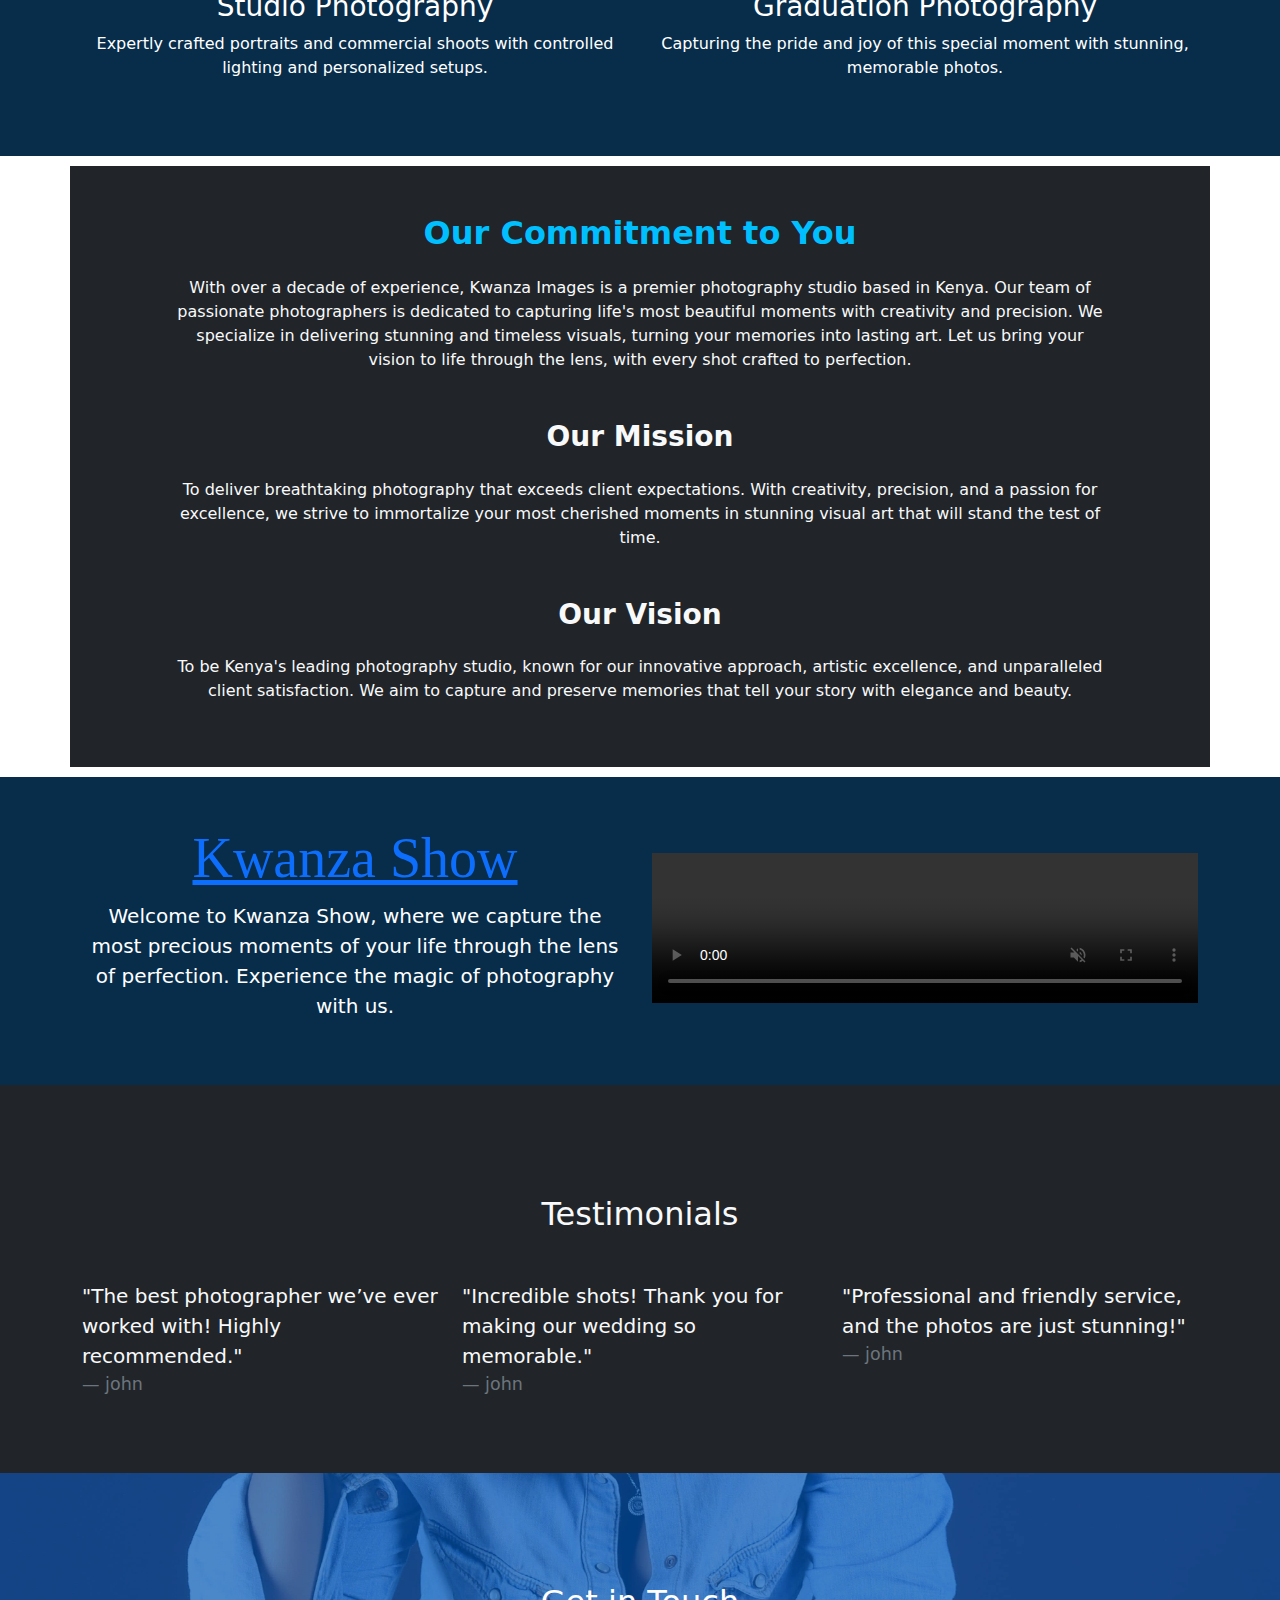
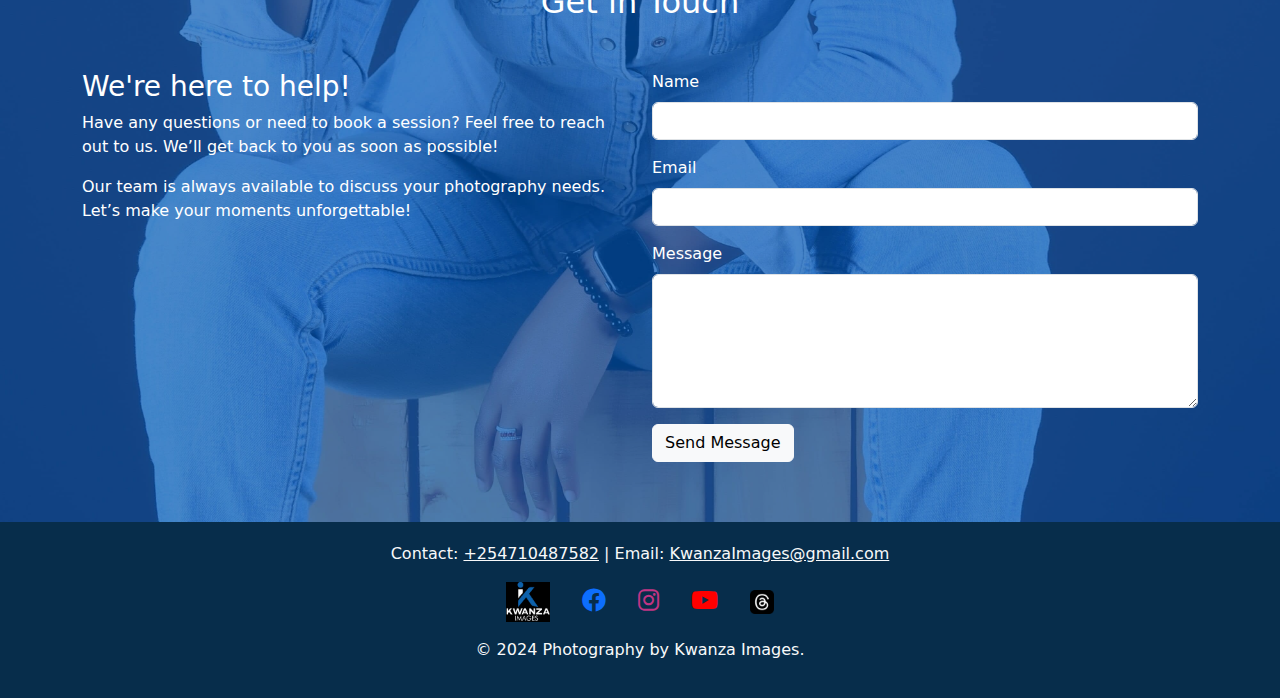
==== commit 6fee40d1: "2" ====
--- a/index.html
+++ b/index.html
@@ -45,11 +45,11 @@
 </div>
 
 <!-- Navbar -->
-<nav class="navbar navbar-expand-lg fixed-top navbar-dark" >
+<nav class="navbar navbar-expand-lg fixed-top navbar-dark">
     <div class="container d-flex justify-content-between align-items-center">
         <!-- Logo with circular corners, shadow, and continuous rotation -->
         <div class="d-flex align-items-center">
-            <img  src="logo.jpg" alt="Logo" class="rotating-logo" style="width: 80px; height: 80px; margin: 10px; border-radius: 50%; box-shadow: 0 4px 8px rgba(0, 0, 0, 0.3);">
+            <img src="logo.jpg" alt="Logo" class="rotating-logo" style="width: 80px; height: 80px; margin: 10px; border-radius: 50%; box-shadow: 0 4px 8px rgba(0, 0, 0, 0.3);">
             
             <!-- Brand name with KWANZA on top and IMAGES below (will be next to logo on large screens) -->
             <div class="d-flex flex-column text-center" id="brand-name">
@@ -82,7 +82,8 @@
             </li>
         </ul>
     </div>
-</nav>
+</nav> <!-- Closing navbar tag -->
+
 
 <!-- Slideshow Section -->
 <section id="slideshow">
@@ -91,7 +92,7 @@
       <button type="button" data-bs-target="#carouselExampleIndicators" data-bs-slide-to="0" class="active" aria-current="true" aria-label="Slide 1"></button>
       <button type="button" data-bs-target="#carouselExampleIndicators" data-bs-slide-to="1" aria-label="Slide 2"></button>
       <button type="button" data-bs-target="#carouselExampleIndicators" data-bs-slide-to="2" aria-label="Slide 3"></button>
-    </div>
+    </div> <!-- Closing carousel-indicators div -->
     <div class="carousel-inner">
       <div class="carousel-item active">
         <img  src="p7.jpg" class="d-block w-100" alt="Slide 1" style="height: 100vh; object-fit: cover;">
@@ -130,7 +131,8 @@
       <span class="visually-hidden">Next</span>
     </button>
   </div>
-</section>
+</section> <!-- Closing slideshow section -->
+
 
 <!-- Hero Section -->
 <section class="hero-section" >
@@ -148,56 +150,50 @@
         <div class="row">
             <div class="col-md-6">
                 <h2>About Us</h2>
-                <p>Kwanza Images specialises in   offering quality photography and videography services.We offer studio and outdoor photography,wedding and event coverage.
-
-</p>
+                <p>Kwanza Images specialises in offering quality photography and videography services. We offer studio and outdoor photography, wedding and event coverage.</p>
             </div>
             <div class="col-md-6">
-                <img id="logo1"  src="logo.jpg"  class="img-fluid" alt="About Me">
-            </div>
-        </div>
-    </div>
-   
-</section>
- <!-- Our Team Section -->
+                <img id="logo1" src="logo.jpg" class="img-fluid" alt="About Me">
+            </div>
+        </div>
+    </div>
+</section> <!-- Closing the About Section -->
+
+
+
 <!-- Our Team Section -->
-<section id="our-team" class="team-section text-light team-responsive" style="background-color: black;  padding: 50px 0;">
-    <div class="container">
-        <h1 class="text-center" style="color:deepskyblue;">Our Team</h1>
-        <div class="row">
+<section id="our-team" class="team-section text-light team-responsive" style="background-color: black; padding: 50px 0;">
+    <div class="container">
+        <h1 class="text-center" style="color: deepskyblue;">Our Team</h1>
+        <div class="row text-center">
             <!-- Team Member 1 -->
-            <div class="col-md-3 text-center" style="margin-bottom: 30px;">
+            <div class="col-6 col-md-3 mb-4">
                 <img src="ceo.jpg" alt="Team Member 1" class="img-fluid team-img">
-                <h4 style="color:deepskyblue;"><i class="fas fa-user-tie"></i>. CEO</h4>
+                <h4 style="color: deepskyblue;"><i class="fas fa-user-tie"></i> CEO</h4>
                 <p>Yabesh Mabea</p>
             </div>
-            <!-- Team Member 2 director  -->
-            <div class="col-md-3 text-center" style="margin-bottom: 30px;">
+            <!-- Team Member 2 -->
+            <div class="col-6 col-md-3 mb-4">
                 <img src="director.jpg" alt="Team Member 2" class="img-fluid team-img">
-                <h4 style="color:deepskyblue;"><i class="fas fa-camera"></i>. Director </h4>
+                <h4 style="color: deepskyblue;"><i class="fas fa-camera"></i> Director</h4>
                 <p>Earnest Nyakiba</p>
             </div>
             <!-- Team Member 3 -->
-            <div class="col-md-3 text-center" style="margin-bottom: 30px;">
+            <div class="col-6 col-md-3 mb-4">
                 <img src="chiefop.jpg" alt="Team Member 3" class="img-fluid team-img">
-                <h4 style="color:deepskyblue;"><i class="fas fa-cogs"></i>. Chief Operations </h4>
+                <h4 style="color: deepskyblue;"><i class="fas fa-cogs"></i> Chief Operations</h4>
                 <p>Akengo Omusale</p>
             </div>
             <!-- Team Member 4 -->
-            <div class="col-md-3 text-center" style="margin-bottom: 40px;">
+            <div class="col-6 col-md-3 mb-4">
                 <img src="care.jpg" alt="Team Member 4" class="img-fluid team-img">
-                <h4 style="color:deepskyblue;"><i class="fas fa-headset"></i>. Customer Care </h4>
+                <h4 style="color: deepskyblue;"><i class="fas fa-headset"></i> Customer Care</h4>
                 <p>Billie Ochibo</p>
             </div>
-            <!-- Team Member 5 -->
-            <!-- <div class="col-md-3 text-center" style="margin-bottom: 40px;">
-                <img src="care.jpg" alt="Team Member 4" class="img-fluid team-img">
-                <h4 style="color:deepskyblue;"><i class="fas fa-headset"></i>. Customer Care </h4>
-                <p>Georgina Nzioka</p>
-            </div> -->
-        </div>
-    </div>
-</section>
+        </div>
+    </div>
+</section>
+
 
 
 <!-- Gallery Section -->
@@ -234,45 +230,46 @@
     </div>
 </section>
 
-
 <!-- Services Section -->
 <section id="services" class="services-section" style="padding-top: 110px; color: white; background-color: #072D4B;">
     <div class="container">
         <h2 class="text-center mb-5">Services</h2>
         <div class="row">
+            <!-- First Row: 3 Columns -->
             <div class="col-md-4 text-center">
-                <img  src="wed.jpg" alt="Wedding Photography" style="height: 400px; width: 100%; object-fit: cover;" class="mb-3" />
+                <img src="wed.jpg" alt="Wedding Photography" style="height: 400px; width: 100%; object-fit: cover; border-radius: 25px;" class="mb-3" />
                 <h3>Wedding Photography</h3>
-<p>Documenting your love story with timeless images that capture the elegance, joy, and emotion of your special day.</p>
+                <p>Documenting your love story with timeless images that capture the elegance, joy, and emotion of your special day.</p>
             </div>
             <div class="col-md-4 text-center">
-                <img  src="out.jpg" alt="Portrait Photography" style="height: 400px; width: 100%; object-fit: cover;" class="mb-3" />
+                <img src="out.jpg" alt="Portrait Photography" style="height: 400px; width: 100%; object-fit: cover; border-radius: 25px;" class="mb-3" />
                 <h3>Outdoor Photography</h3>
                 <p>Capturing stunning portraits in natural settings, bringing your story to life with the beauty of the outdoors.</p>
             </div>
             <div class="col-md-4 text-center">
-                <img  src="trad.jpg" alt="Event Photography" style="height: 400px; width: 100%; object-fit: cover;" class="mb-3" />
+                <img src="trad.jpg" alt="Event Photography" style="height: 400px; width: 100%; object-fit: cover; border-radius: 25px;" class="mb-3" />
                 <h3>Traditional Photography</h3>
                 <p>Capturing timeless moments with classic techniques and attention to detail for all types of events.</p>
             </div>
-            <div class="col-md-4 text-center">
-                <img  src="stud.jpg" alt="Event Photography" style="height: 400px; width: 100%; object-fit: cover;" class="mb-3" />
+        </div> <!-- End of First Row -->
+
+        <div class="row">
+            <!-- Second Row: 2 Columns -->
+            <div class="col-md-6 text-center">
+                <img src="stud.jpg" alt="Studio Photography" style="height: 400px; width: 100%; object-fit: cover; border-radius: 25px;" class="mb-3" />
                 <h3>Studio Photography</h3>
                 <p>Expertly crafted portraits and commercial shoots with controlled lighting and personalized setups.</p>
             </div>
-            <div class="col-md-4 text-center">
-                <img  src="grad.jpg" alt="Event Photography" style="height: 400px; width: 100%; object-fit: cover;" class="mb-3" />
+            <div class="col-md-6 text-center">
+                <img src="grad.jpg" alt="Graduation Photography" style="height: 400px; width: 100%; object-fit: cover; border-radius: 25px;" class="mb-3" />
                 <h3>Graduation Photography</h3>
-<p>Capturing the pride and joy of your academic achievements with timeless graduation portraits and ceremony shots.</p>
-            </div>
-            <div class="col-md-4 text-center">
-                <img  src="birth.jpg" alt="Event Photography" style="height: 400px; width: 100%; object-fit: cover;" class="mb-3" />
-                <h3>Birthday Photography</h3>
-                <p>Preserving the fun and excitement of your special day with vibrant and memorable birthday photos.</p>
-            </div>
-        </div>
-    </div>
-</section>
+                <p>Capturing the pride and joy of this special moment with stunning, memorable photos.</p>
+            </div>
+        </div> <!-- End of Second Row -->
+    </div> <!-- End of container -->
+</section>
+<!-- End of Services Section -->
+
 
 <!-- Mission, Vision Section -->
 <section class="container py-5 bg-dark text-light custom-layout" id="about-us" style="margin-top: 10px; margin-bottom: 10px; ">
@@ -376,17 +373,14 @@
 <!-- Footer Section -->
 <section class="footer-section" style="background-color: #072D4B; padding: 20px 0;">
     <div class="container text-center text-light">
-        
-
         <!-- Contact Details -->
         <p>Contact: <a href="tel:+254710487582" class="text-light">+254710487582</a> | Email: <a href="mailto:kwanzaimages@gmail.com" class="text-light">KwanzaImages@gmail.com</a></p>
-
 
         <!-- Centered Logo and Social Media Icons -->
         <div id="social-container" class="d-flex justify-content-center align-items-center my-3">
             <!-- Logo -->
             <a href="#" class="mx-3">
-                <img  src="logo.jpg" alt="Logo" style="height: 40px;" class="img-fluid">
+                <img src="logo.jpg" alt="Logo" style="height: 40px;" class="img-fluid">
             </a>
 
             <!-- Facebook Icon -->
@@ -398,17 +392,16 @@
             <a href="https://www.instagram.com/kwanzaimages?igsh=MTluNjF4b2tnb3QweA==" class="mx-3">
                 <i class="fab fa-instagram" style="font-size: 24px; color: #C13584;"></i>
             </a>
+            
             <!-- YouTube Icon -->
-<a href="https://youtube.com/@kwanzashow?si=HKX2YSKTqYg_bfbE" class="mx-3">
-    <i class="fab fa-youtube" style="font-size: 24px; color: #FF0000;"></i>
-</a>
+            <a href="https://youtube.com/@kwanzashow?si=HKX2YSKTqYg_bfbE" class="mx-3">
+                <i class="fab fa-youtube" style="font-size: 24px; color: #FF0000;"></i>
+            </a>
 
             <!-- Threads Icon (Custom Image) -->
-<a href="#" class="mx-3">
-    <img  src="threads.png" alt="Threads" style="height: 24px;">
-</a>
-</a>
-
+            <a href="#" class="mx-3">
+                <img src="threads.png" alt="Threads" style="height: 24px;">
+            </a> <!-- Corrected: removed extra closing tag here -->
         </div>
         <p>&copy; 2024 Photography by Kwanza Images.</p>
     </div>
--- a/style.css
+++ b/style.css
@@ -51,65 +51,65 @@
             position: relative;
         }
 
-        @media (max-width: 920px) {
-.hero-section {
-            height: 70vh;
-            background: url('p15.jpg') no-repeat center center;
-            background-size: cover;
-            display: flex;
-            align-items: center;
-            justify-content: center;
-            text-align: center;
-            color: white;
-            position: relative;
-        }
-        }
-
-        .hero-overlay {
-            position: absolute;
-            top: 0;
-            left: 0;
-            width: 100%;
-            height: 100%;
-            background: rgba(0, 0, 0, 0.5);
-            z-index: 1;
-        }
-
-        .hero-content {
-            z-index: 2;
-        }
-
-        /* .about-section, */
-        .gallery-section,
-        .services-section,
-        .testimonials-section,
-        .contact-section {
-            padding: 60px 20px;
-        }
-
-        .services-section,
-        .testimonials-section {
-            background-color: #f8f9fa;
-        }
-
-        .contact-section {
-            background-color: #343a40;
-            color: white;
-        }
-
-        .footer-section {
-            padding: 20px;
-            text-align: center;
-            background-color: #212529;
-            color: white;
-        }
-
-        /* Custom styles for smooth scrolling */
-        html {
-            scroll-behavior: smooth;
-        }
-
-        /* Rotating logo animation */
+       @media (max-width: 920px) {
+    .hero-section {
+        height: 70vh;
+        background: url('p15.jpg') no-repeat center center;
+        background-size: cover;
+        display: flex;
+        align-items: center;
+        justify-content: center;
+        text-align: center;
+        color: white;
+        position: relative;
+    }
+}
+
+.hero-overlay {
+    position: absolute;
+    top: 0;
+    left: 0;
+    width: 100%;
+    height: 100%;
+    background: rgba(0, 0, 0, 0.5);
+    z-index: 1;
+}
+
+.hero-content {
+    z-index: 2;
+}
+
+/* .about-section, */
+.gallery-section,
+.services-section,
+.testimonials-section,
+.contact-section {
+    padding: 60px 20px;
+}
+
+.services-section,
+.testimonials-section {
+    background-color: #f8f9fa;
+}
+
+.contact-section {
+    background-color: #343a40;
+    color: white;
+}
+
+.footer-section {
+    padding: 20px;
+    text-align: center;
+    background-color: #212529;
+    color: white;
+}
+
+/* Custom styles for smooth scrolling */
+html {
+    scroll-behavior: smooth;
+}
+
+/* Rotating logo animation */
 @keyframes rotate {
     0% {
         transform: rotate(0deg);
@@ -123,7 +123,6 @@
 .rotating-logo {
     animation: rotate 5s linear infinite;
 }
-
 
 /* Default Styling for Navbar */
 .navbar .container {
@@ -634,3 +633,54 @@
 body::-webkit-scrollbar {
     display: none;  /* Safari and Chrome */
 }
+html, body {
+    overflow-x: hidden !important;
+    margin: 0 !important;
+    padding: 0 !important;
+}
+
+* {
+    box-sizing: border-box !important;
+}
+
+
+.team-img {
+    width: 100%;              /* Ensures the image takes up 100% of the column width */
+    height: auto;             /* Maintains the aspect ratio */
+    object-fit: cover;        /* Makes sure the image covers the container */
+}
+
+/* Adjust for tablets (iPad, etc.) */
+@media (max-width: 1024px) {
+    .team-img {
+        max-width: 900px;       /* Ensures the image can grow to the full width */
+        height: 300px;         /* Set a fixed height for better scaling */
+    }
+
+    .col-md-3 {
+        flex: 0 0 50%;         /* This will make each image take up 50% of the screen on tablets */
+    }
+}
+
+/* Adjust for mobile screens */
+@media (max-width: 768px) {
+    .team-img {
+        max-width: 100%;       /* Ensure images scale down for mobile devices */
+        height: 250px;         /* Adjust image height on small screens */
+    }
+
+    .col-6 {
+        flex: 0 0 100%;        /* Ensures the images take up the full screen width on small screens */
+    }
+}
+
+/* Large screen adjustments (Desktop and larger tablets) */
+@media (min-width: 1025px) {
+    .team-img {
+        height: 350px;         /* Increase image height on larger screens */
+    }
+
+    .col-md-3 {
+        flex: 0 0 25%;         /* Each image takes up 25% of the row on large screens */
+    }
+}
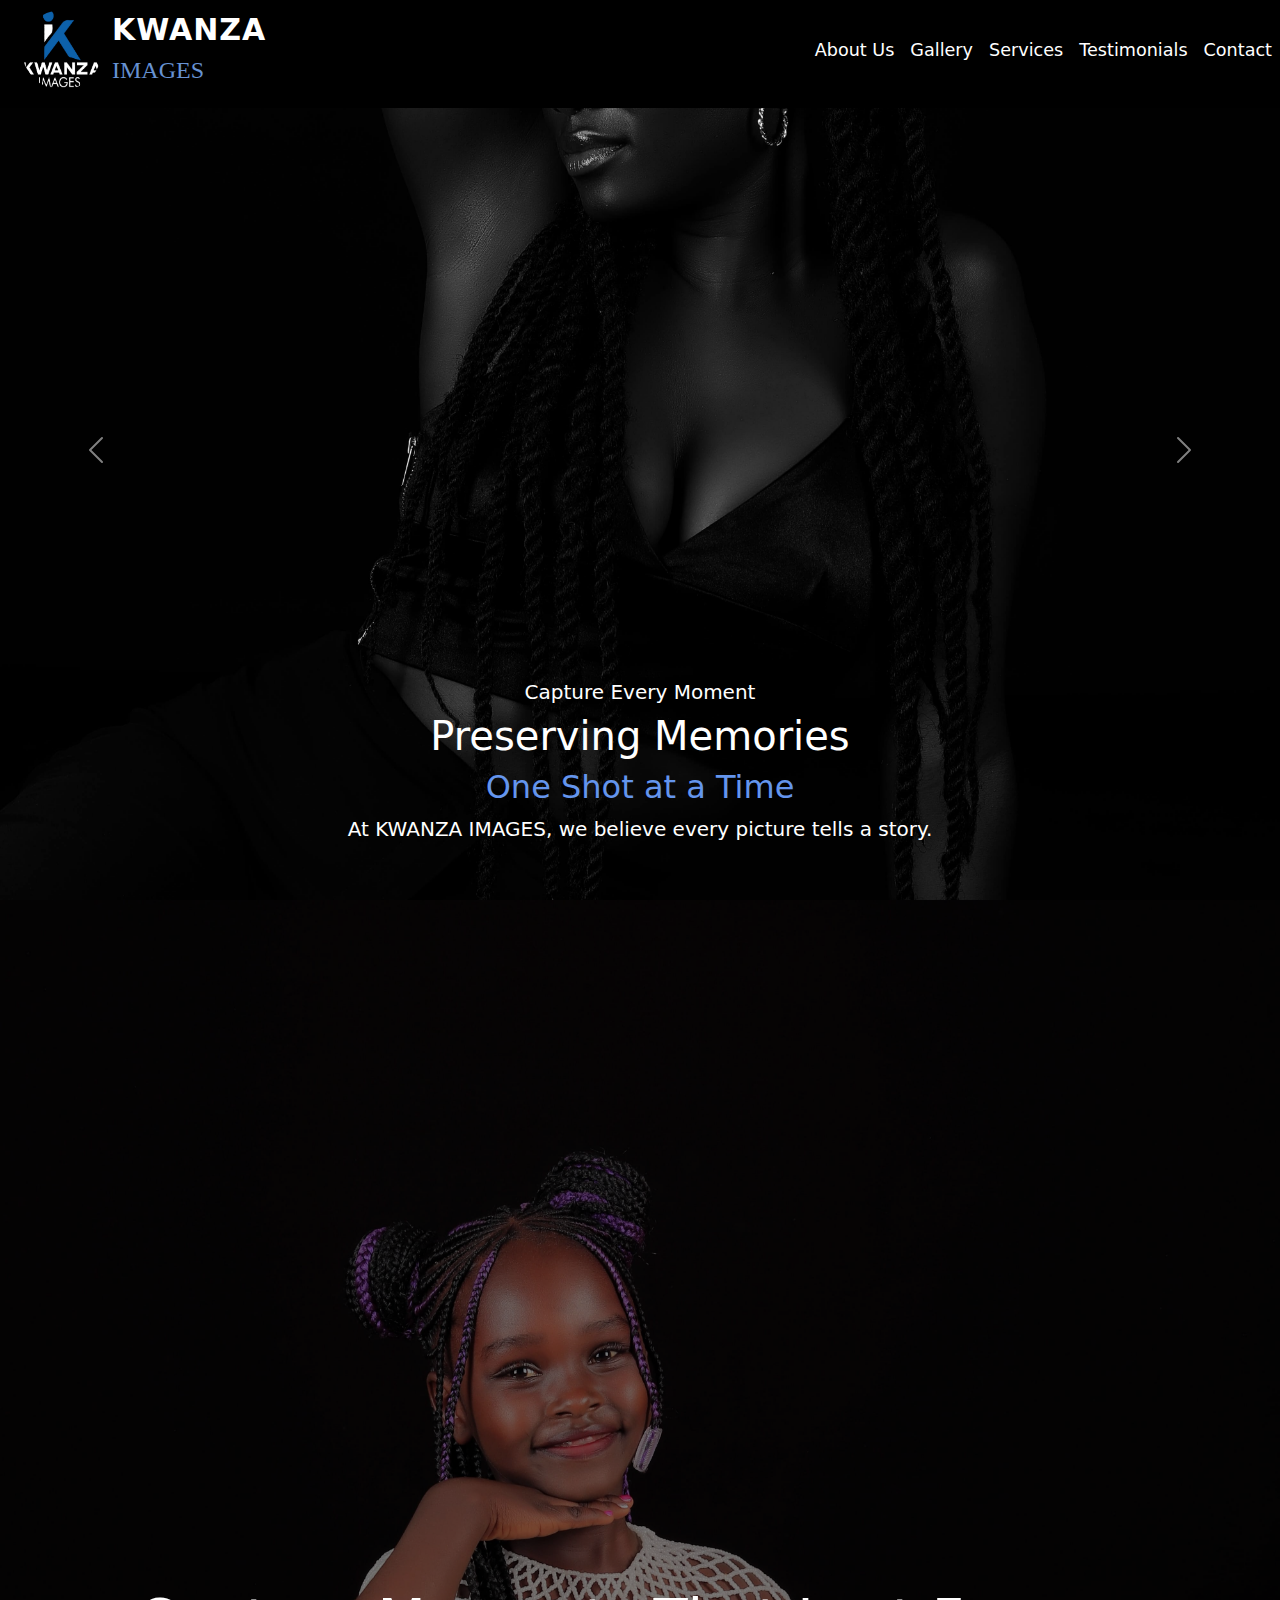
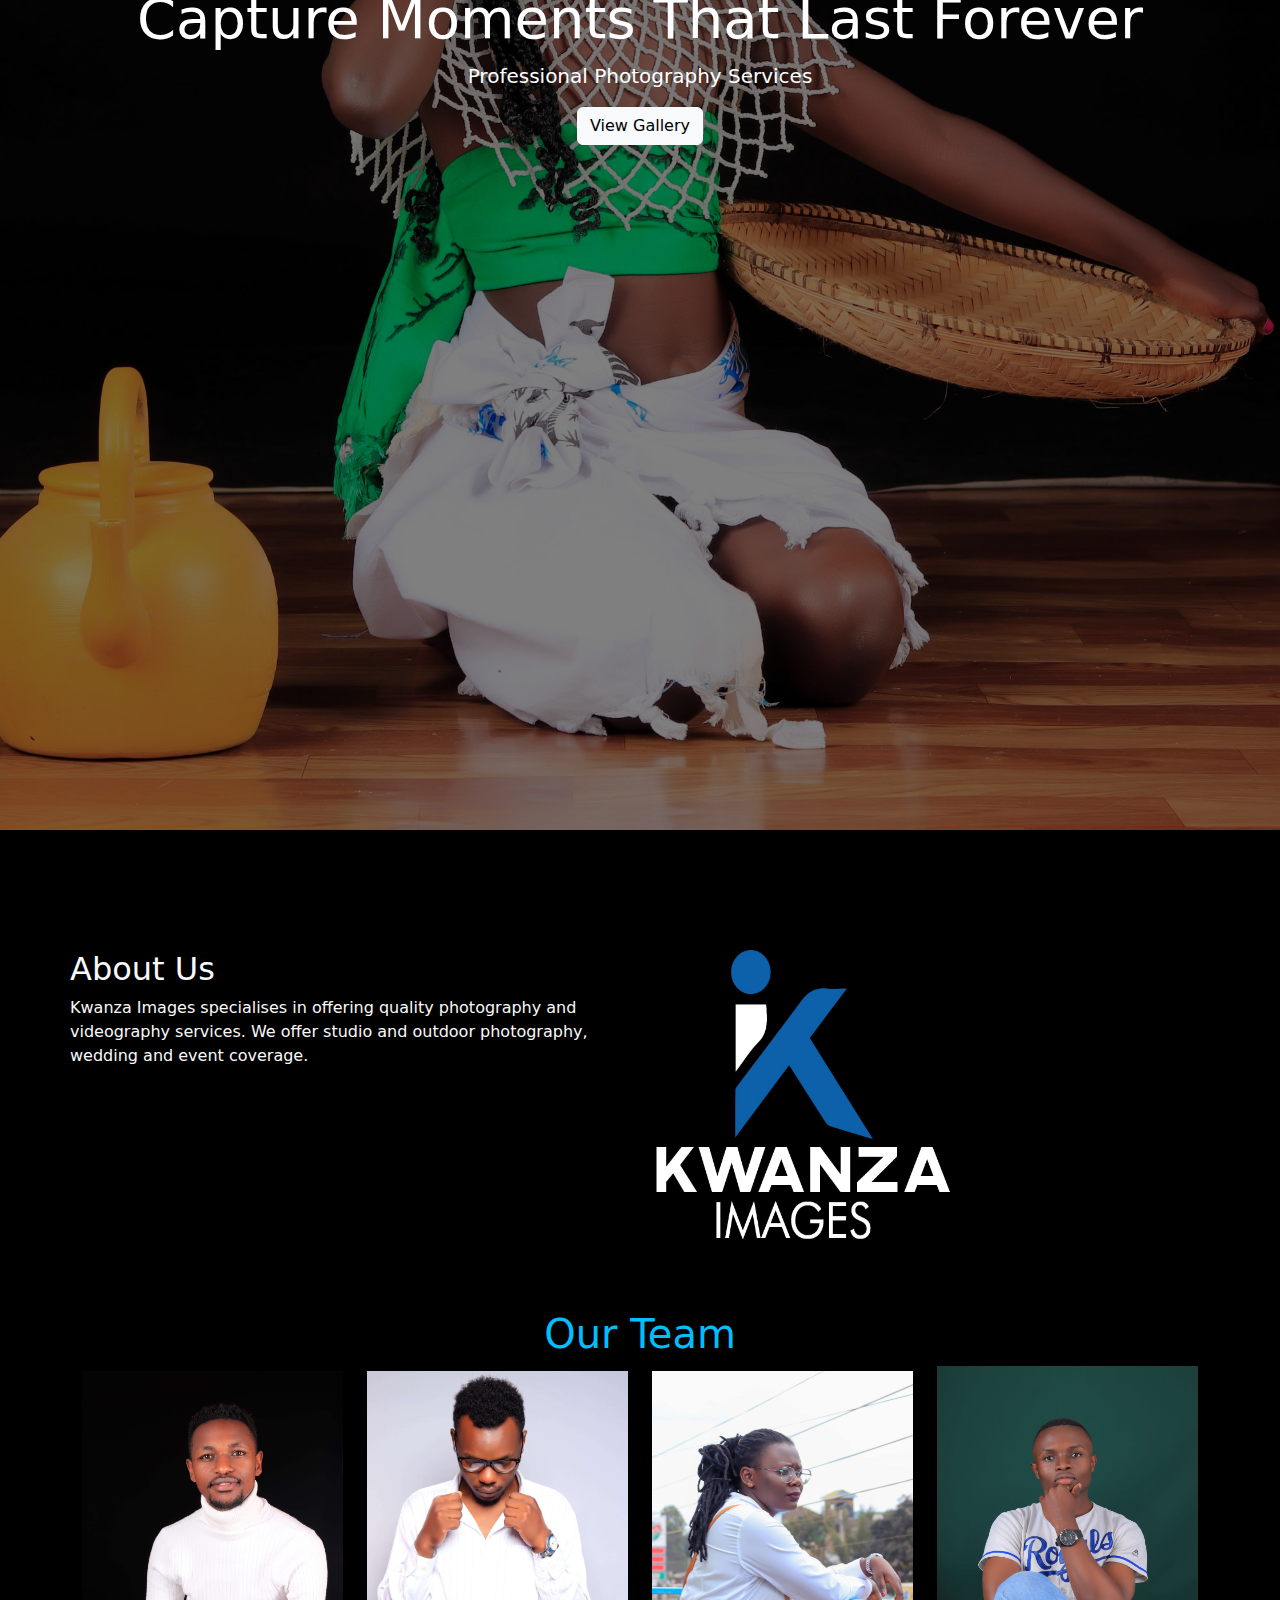
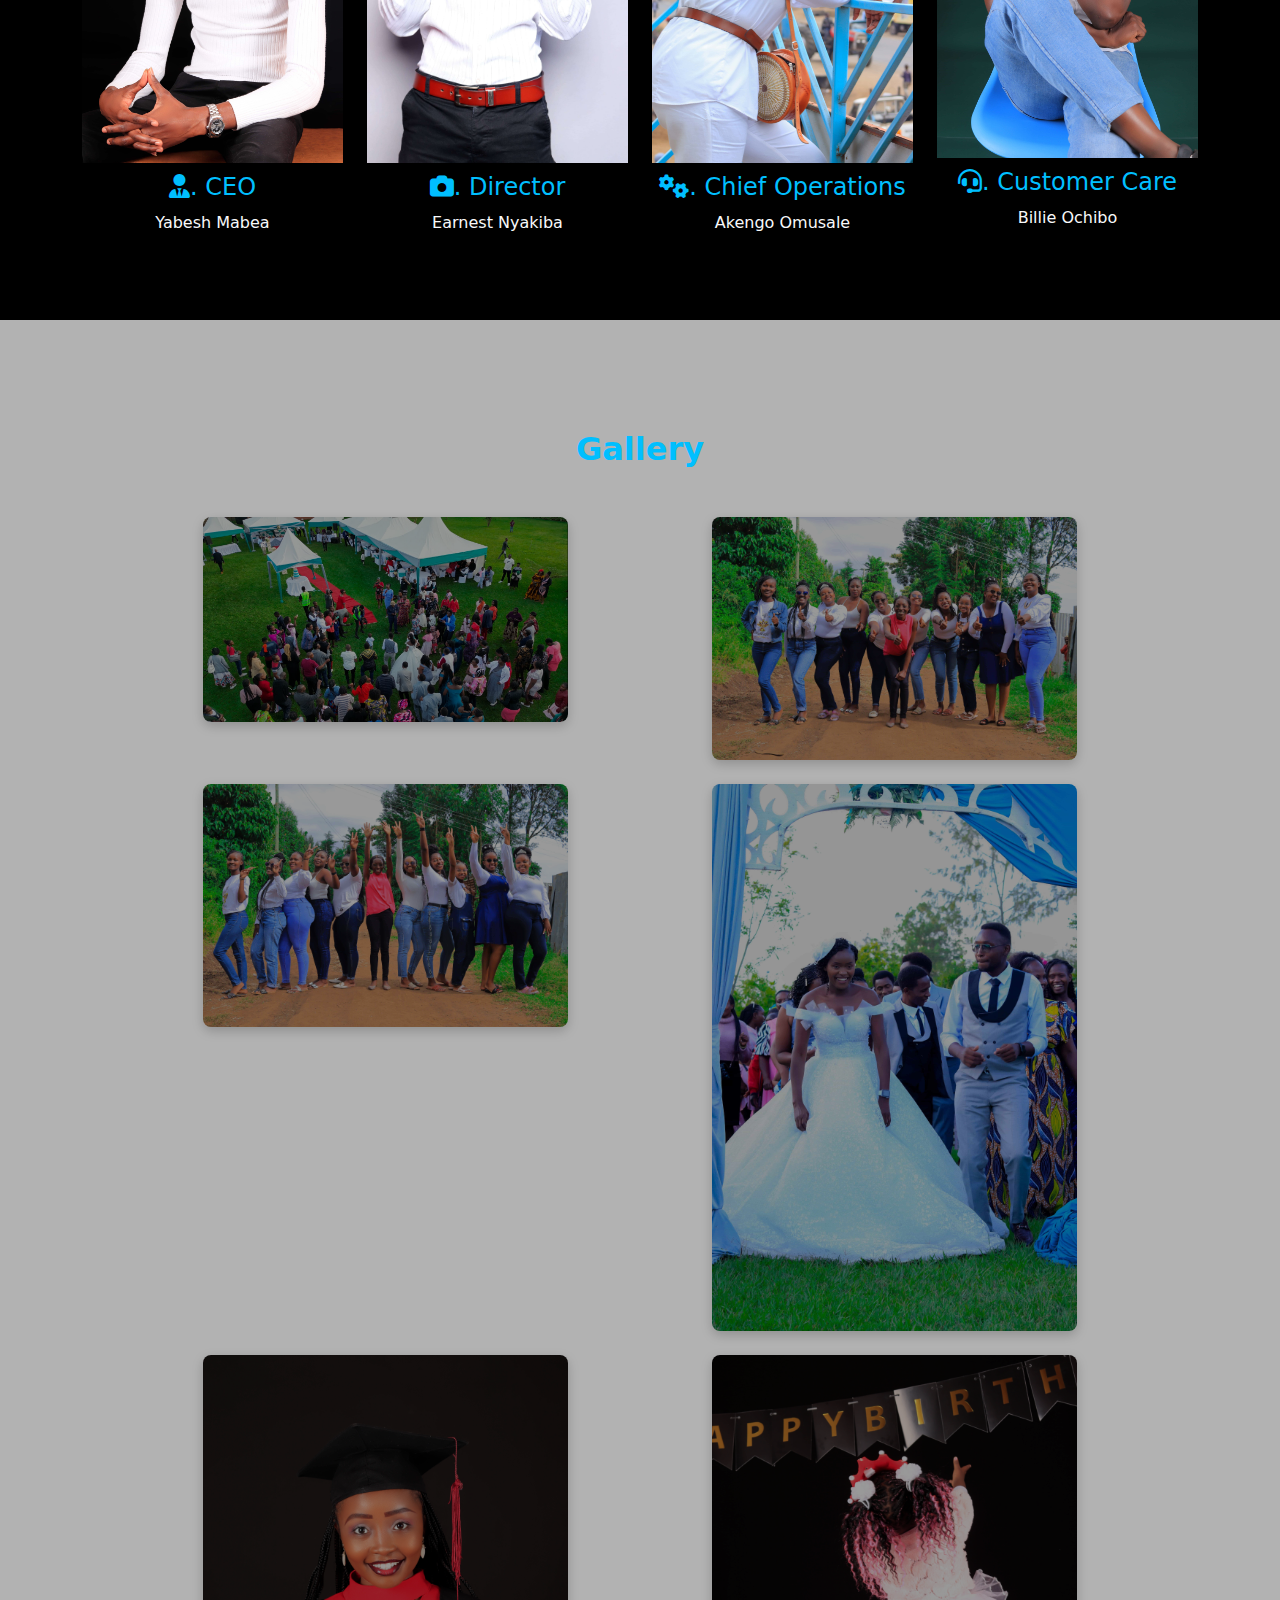
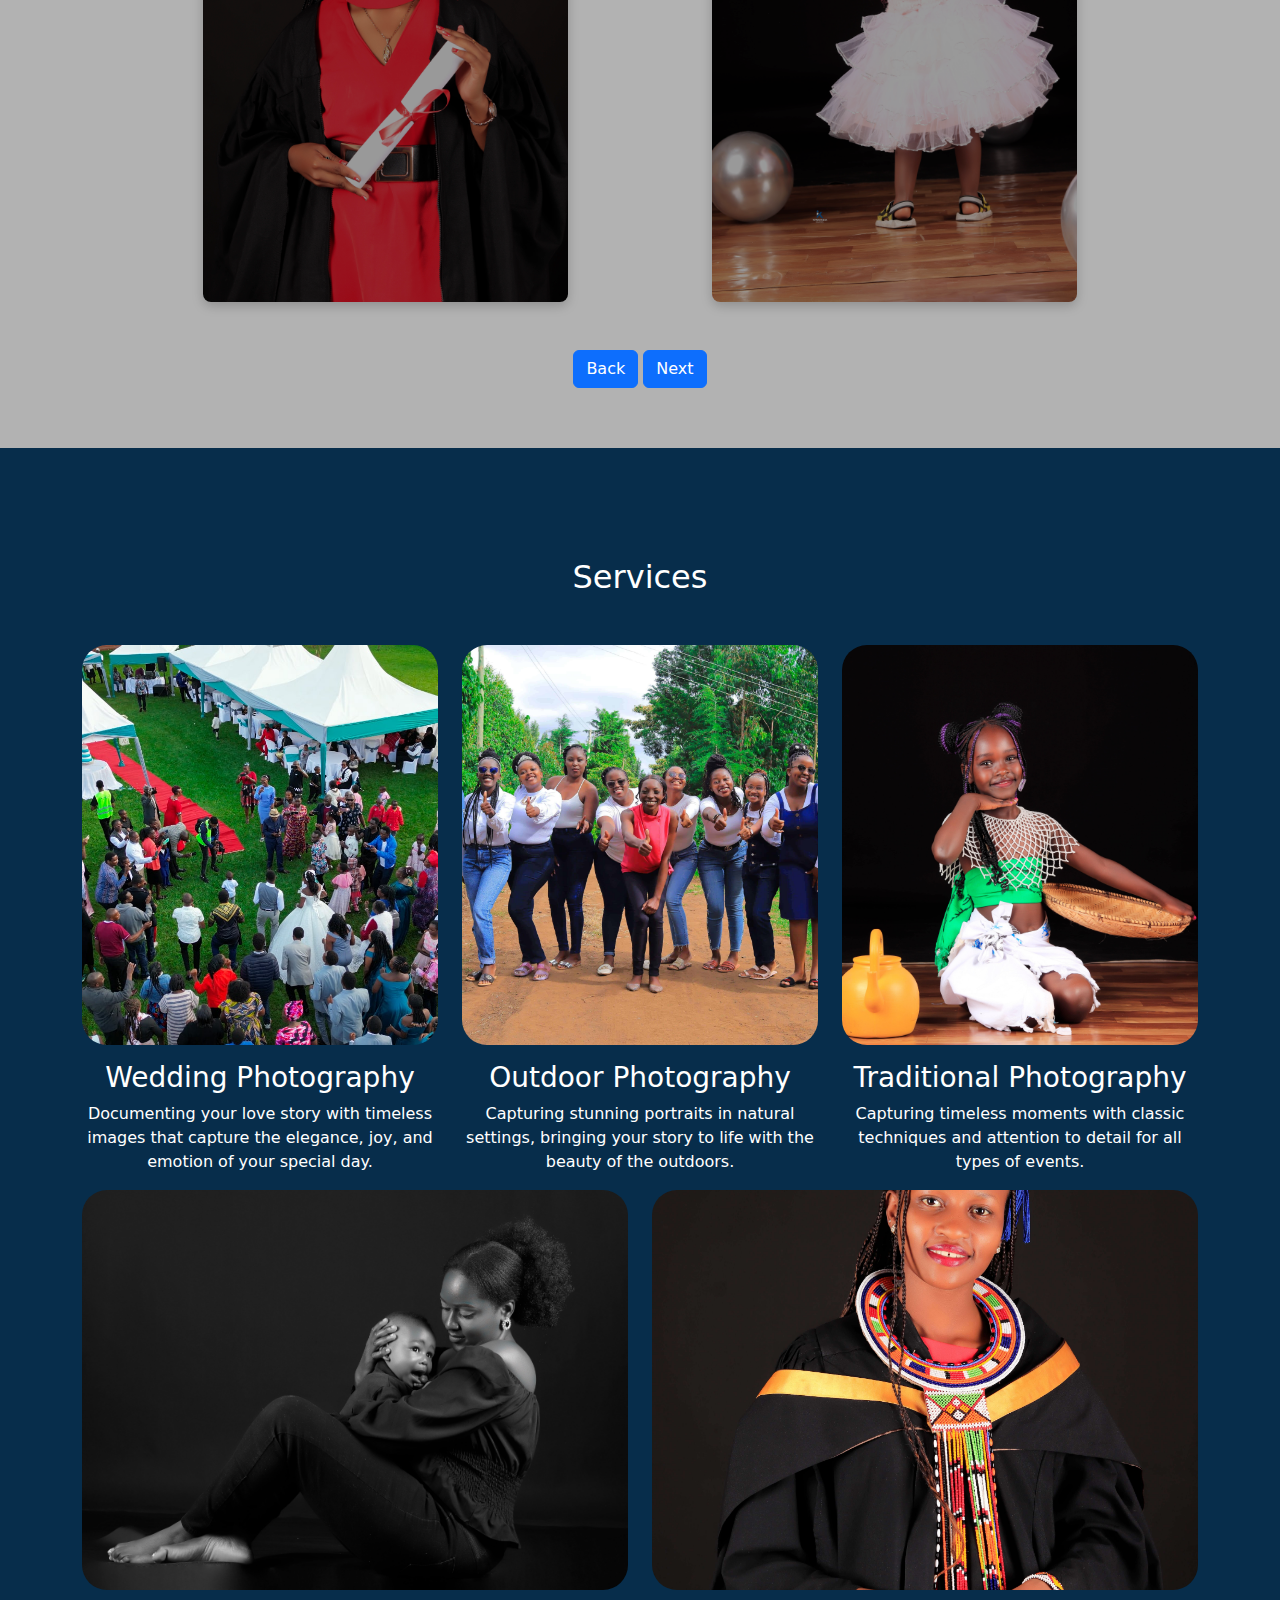
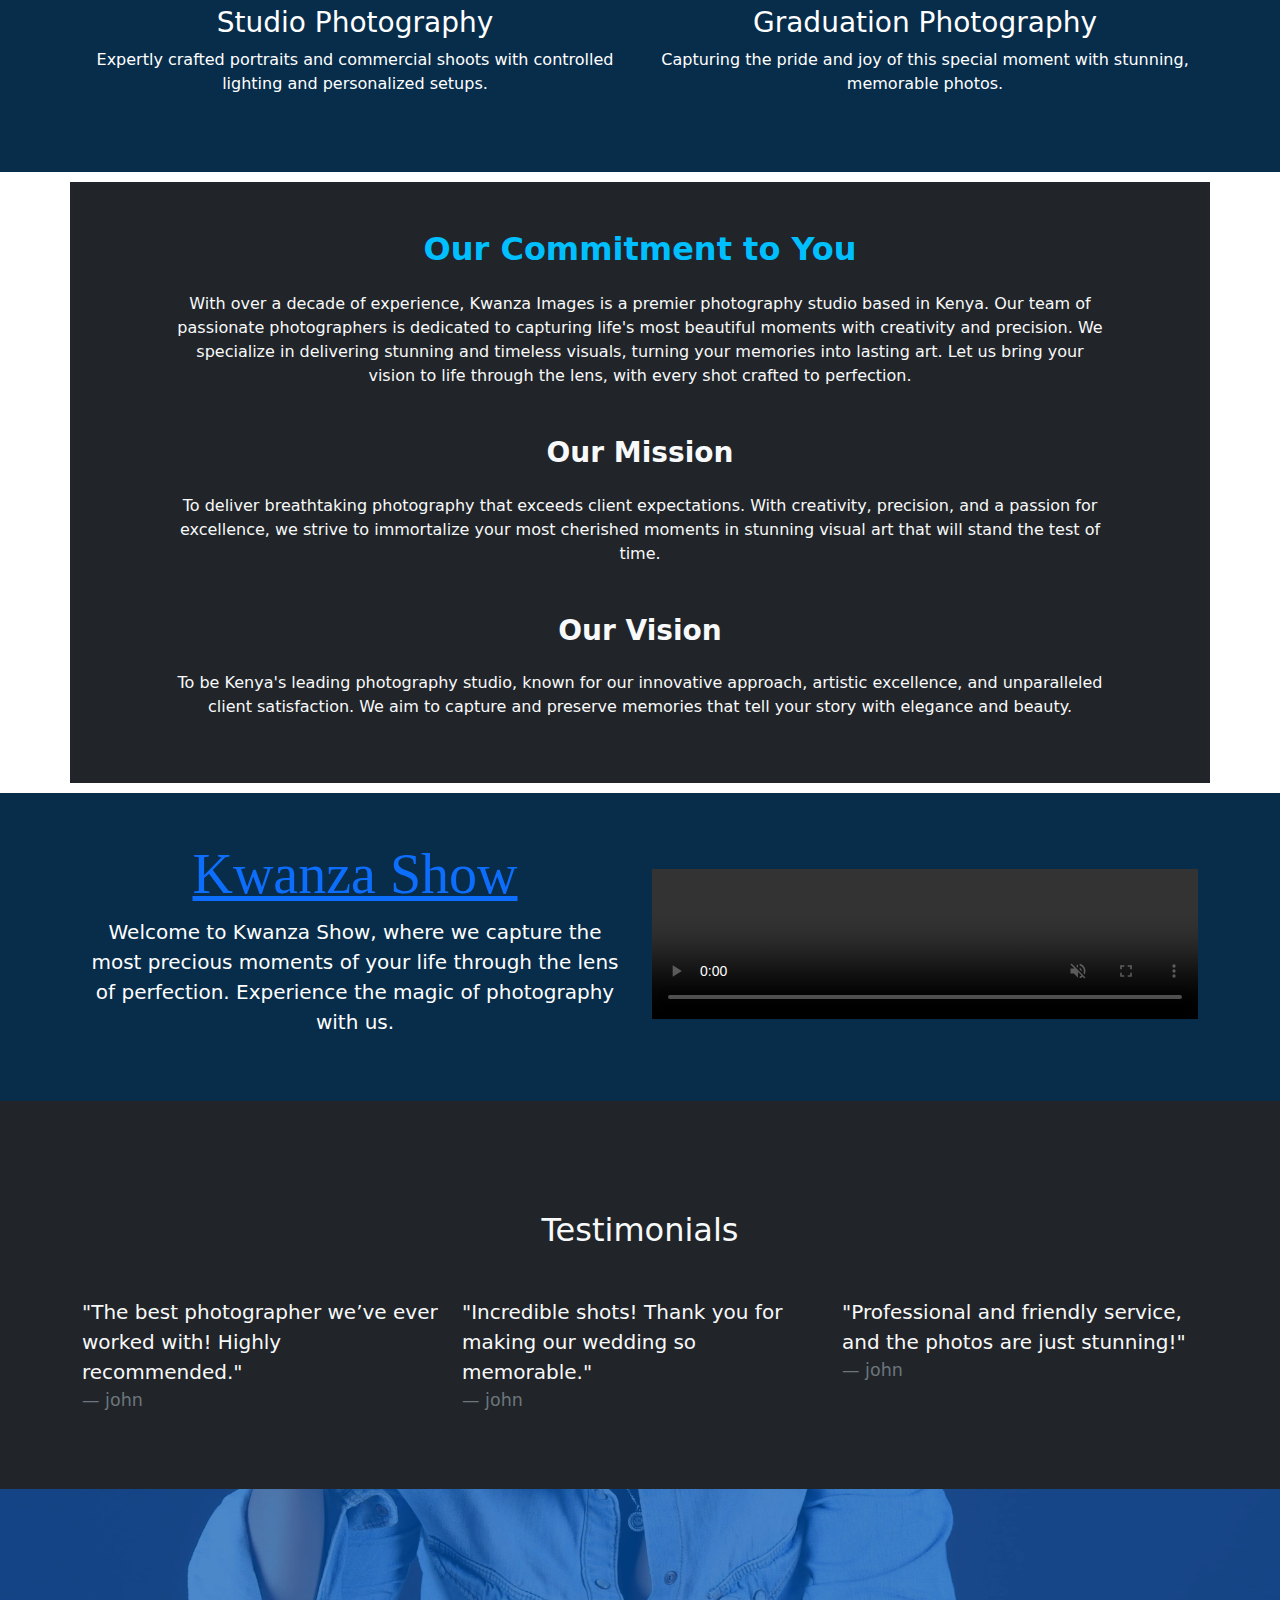
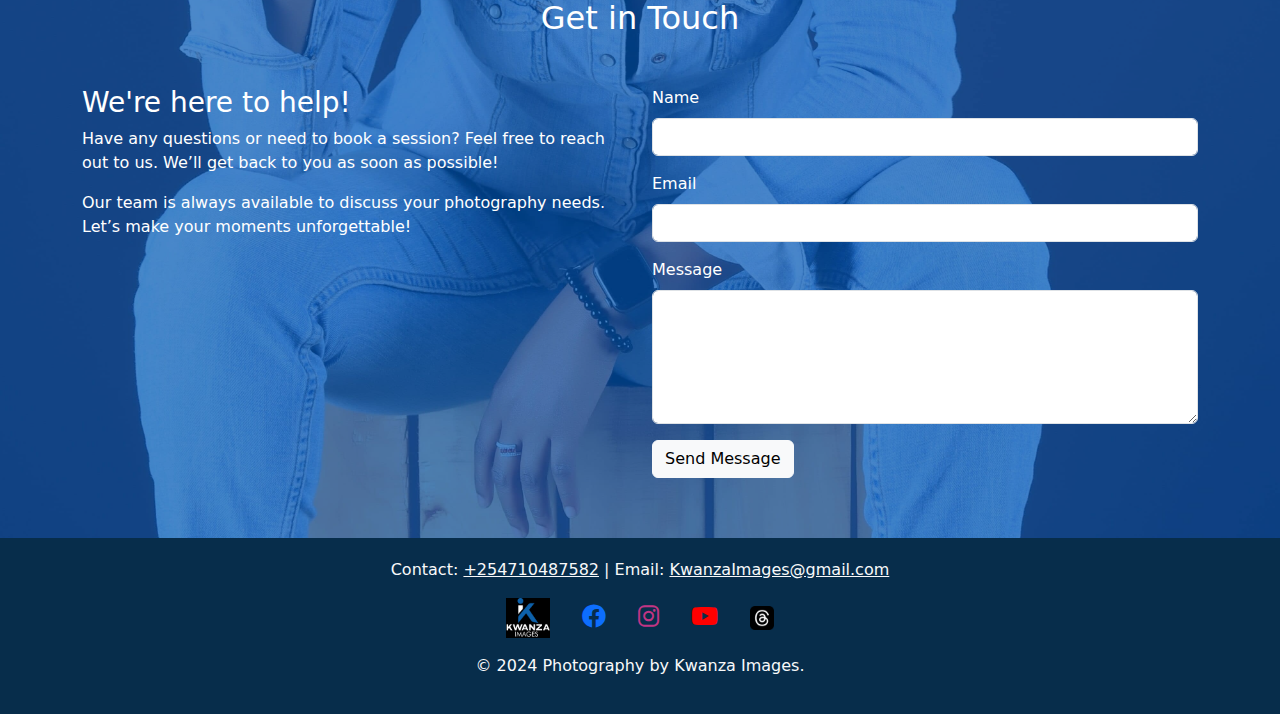
==== commit 9ce81b68: "3" ====
--- a/index.html
+++ b/index.html
@@ -162,32 +162,33 @@
 
 
 <!-- Our Team Section -->
-<section id="our-team" class="team-section text-light team-responsive" style="background-color: black; padding: 50px 0;">
-    <div class="container">
-        <h1 class="text-center" style="color: deepskyblue;">Our Team</h1>
-        <div class="row text-center">
+<!-- Our Team Section -->
+<section id="our-team" class="team-section text-light" style="background-color: black;  padding: 50px 0;">
+    <div class="container">
+        <h1 class="text-center" style="color:deepskyblue;">Our Team</h1>
+        <div class="row">
             <!-- Team Member 1 -->
-            <div class="col-6 col-md-3 mb-4">
+            <div class="col-md-3 text-center" style="margin-bottom: 30px;">
                 <img src="ceo.jpg" alt="Team Member 1" class="img-fluid team-img">
-                <h4 style="color: deepskyblue;"><i class="fas fa-user-tie"></i> CEO</h4>
+                <h4 style="color:deepskyblue;"><i class="fas fa-user-tie"></i>. CEO</h4>
                 <p>Yabesh Mabea</p>
             </div>
-            <!-- Team Member 2 -->
-            <div class="col-6 col-md-3 mb-4">
+            <!-- Team Member 2 director  -->
+            <div class="col-md-3 text-center" style="margin-bottom: 30px;">
                 <img src="director.jpg" alt="Team Member 2" class="img-fluid team-img">
-                <h4 style="color: deepskyblue;"><i class="fas fa-camera"></i> Director</h4>
+                <h4 style="color:deepskyblue;"><i class="fas fa-camera"></i>. Director </h4>
                 <p>Earnest Nyakiba</p>
             </div>
             <!-- Team Member 3 -->
-            <div class="col-6 col-md-3 mb-4">
+            <div class="col-md-3 text-center" style="margin-bottom: 30px;">
                 <img src="chiefop.jpg" alt="Team Member 3" class="img-fluid team-img">
-                <h4 style="color: deepskyblue;"><i class="fas fa-cogs"></i> Chief Operations</h4>
+                <h4 style="color:deepskyblue;"><i class="fas fa-cogs"></i>. Chief Operations </h4>
                 <p>Akengo Omusale</p>
             </div>
             <!-- Team Member 4 -->
-            <div class="col-6 col-md-3 mb-4">
+            <div class="col-md-3 text-center" style="margin-bottom: 40px;">
                 <img src="care.jpg" alt="Team Member 4" class="img-fluid team-img">
-                <h4 style="color: deepskyblue;"><i class="fas fa-headset"></i> Customer Care</h4>
+                <h4 style="color:deepskyblue;"><i class="fas fa-headset"></i>. Customer Care </h4>
                 <p>Billie Ochibo</p>
             </div>
         </div>
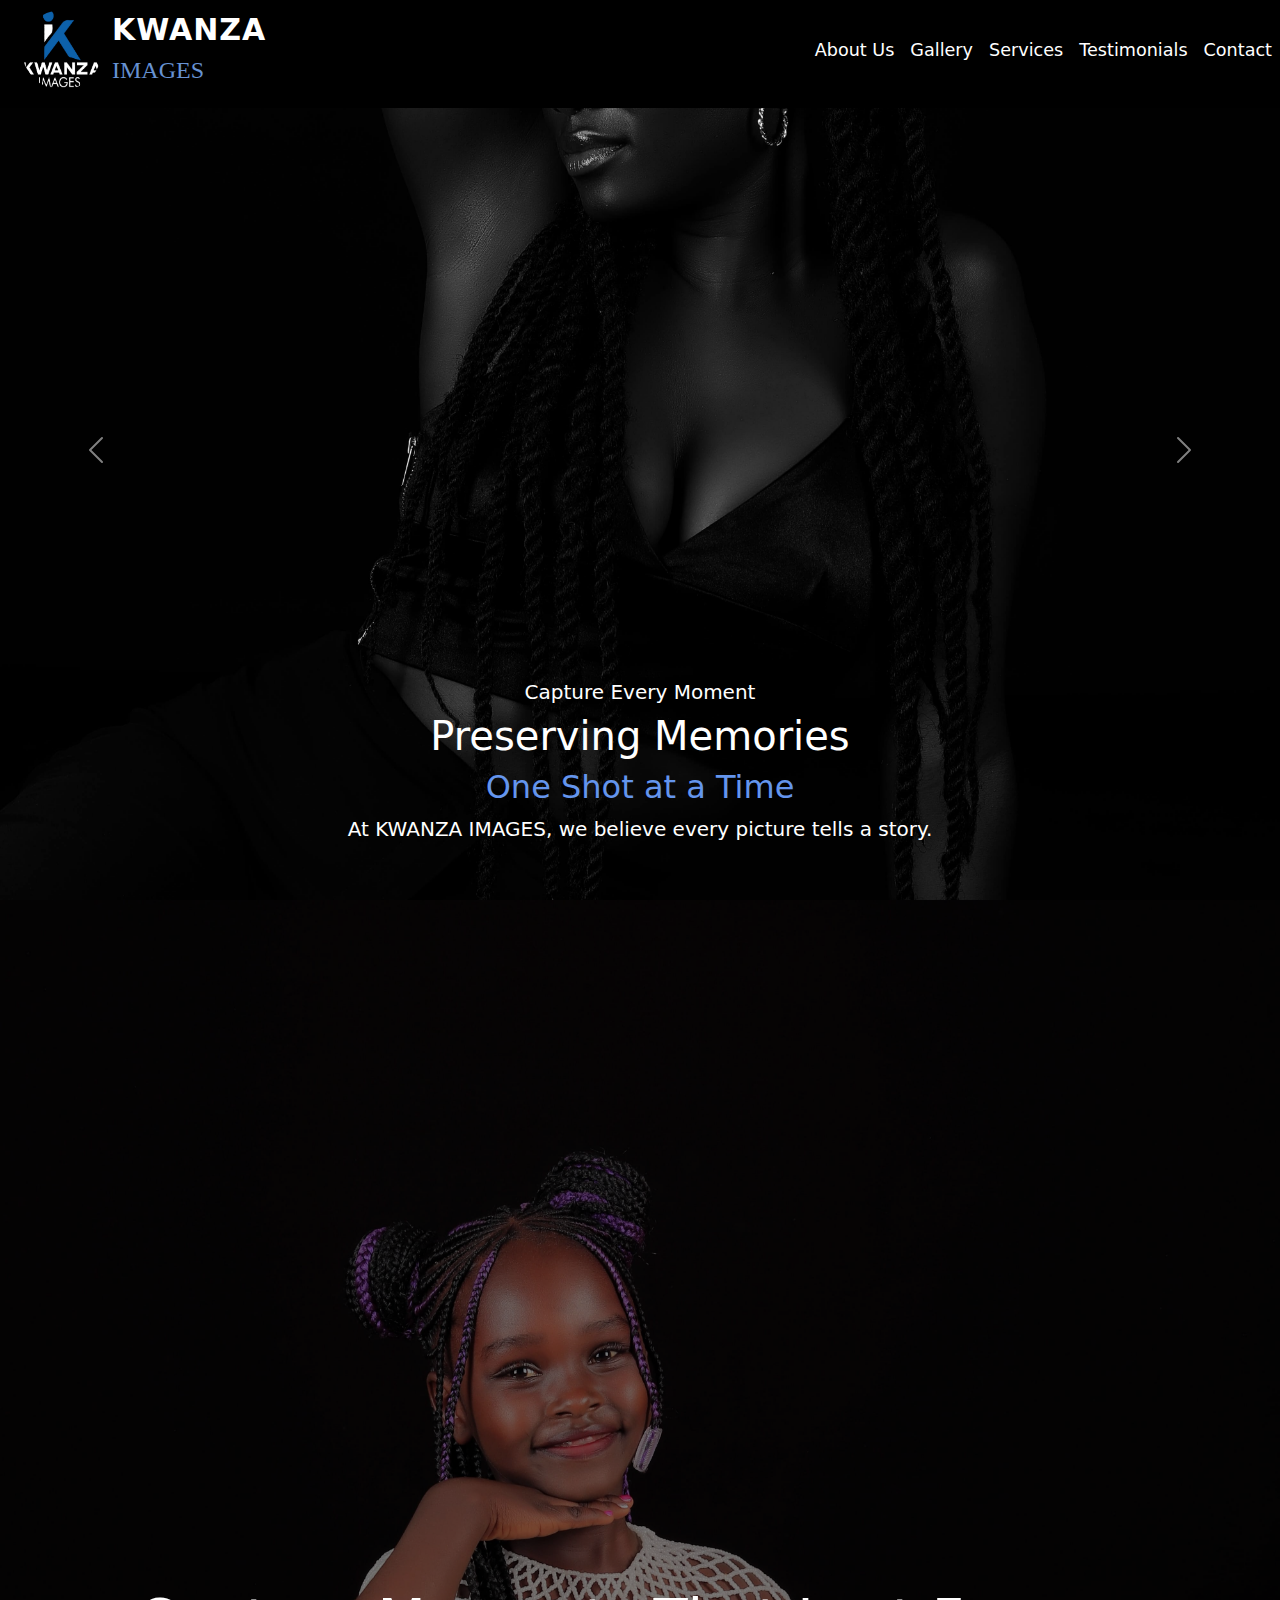
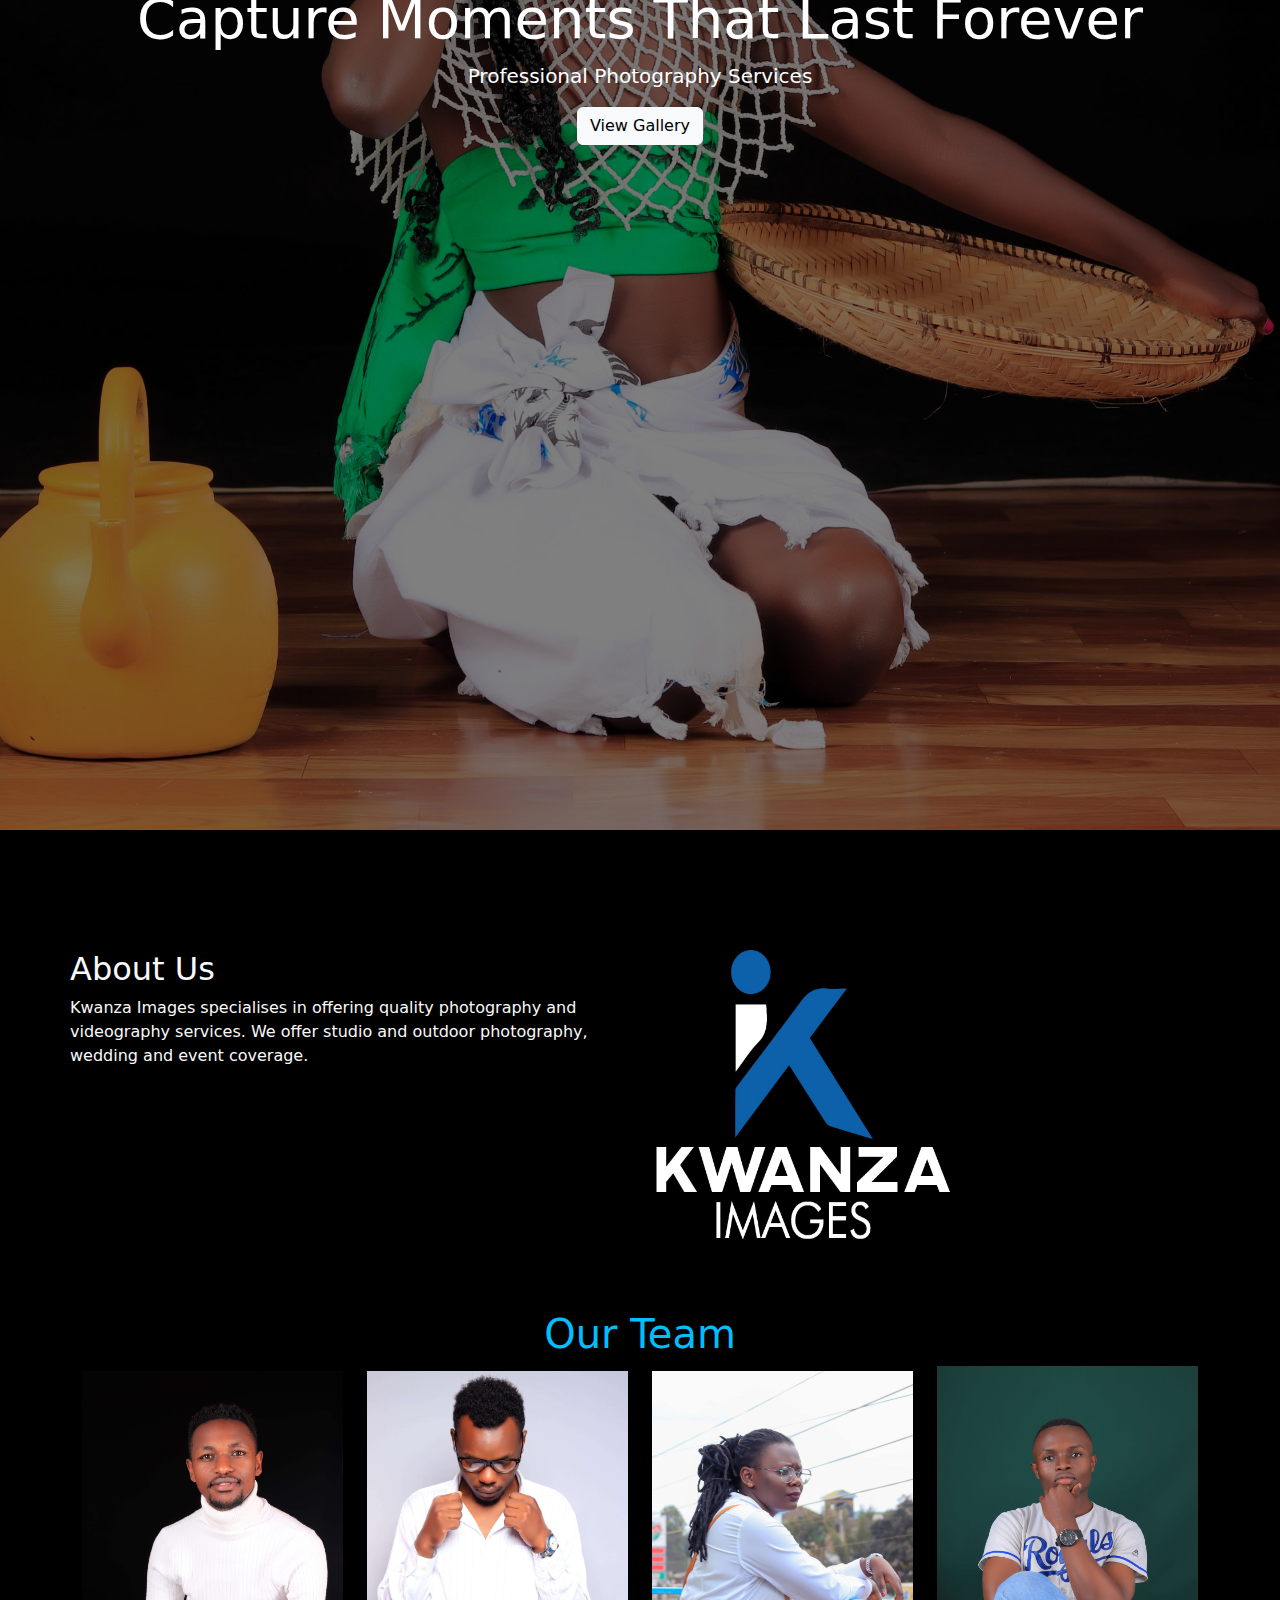
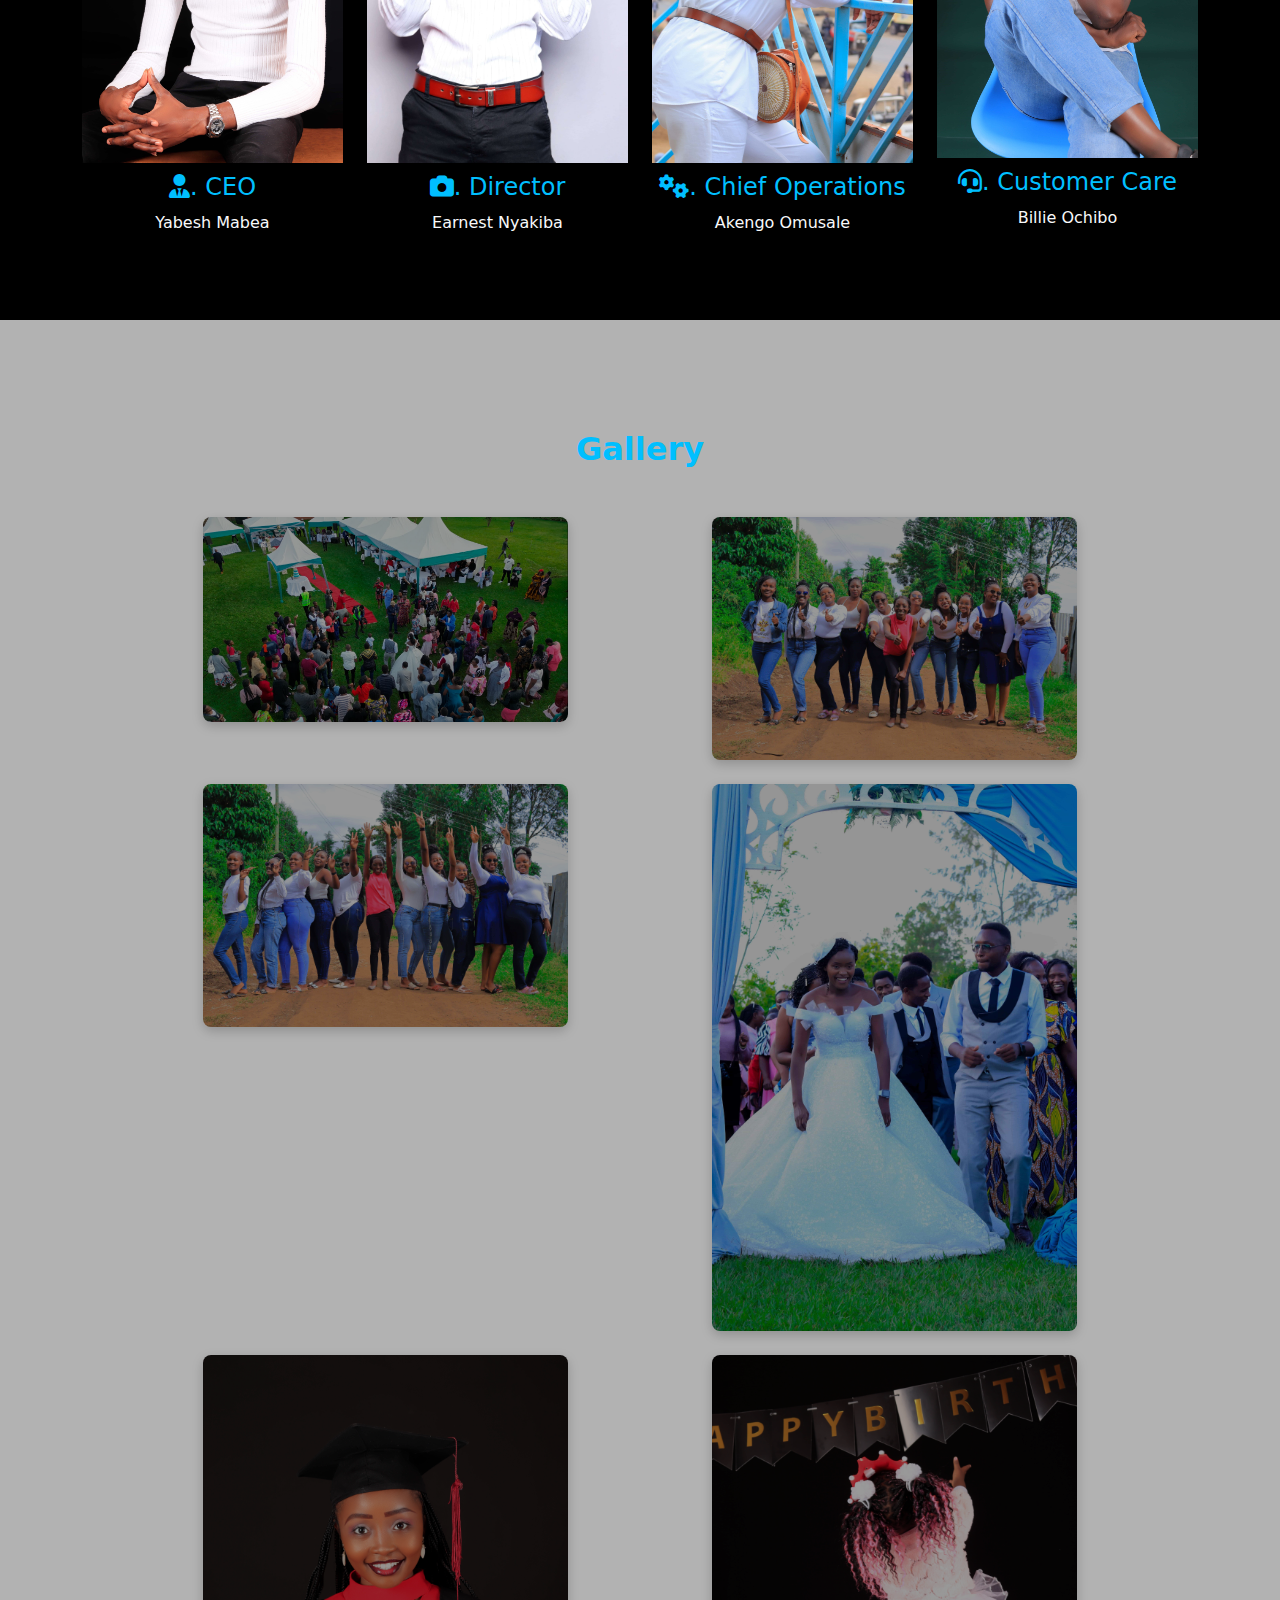
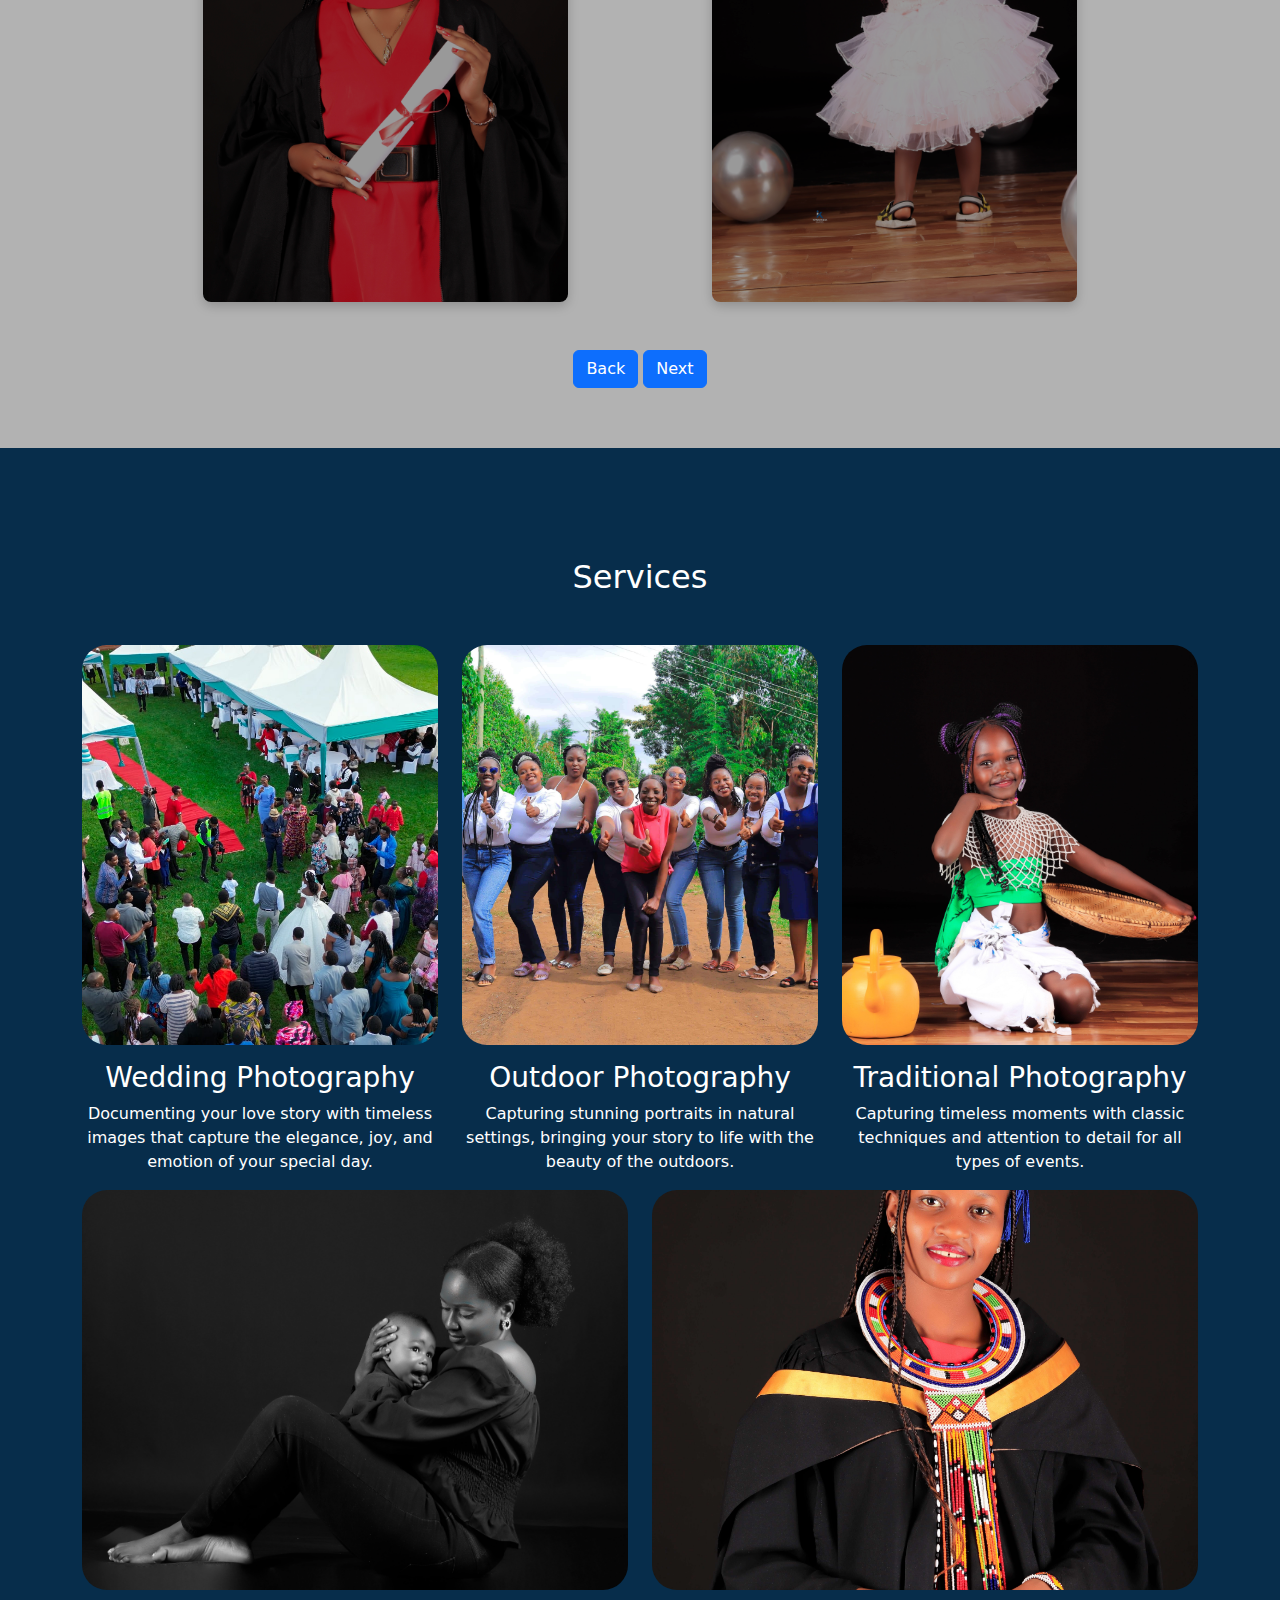
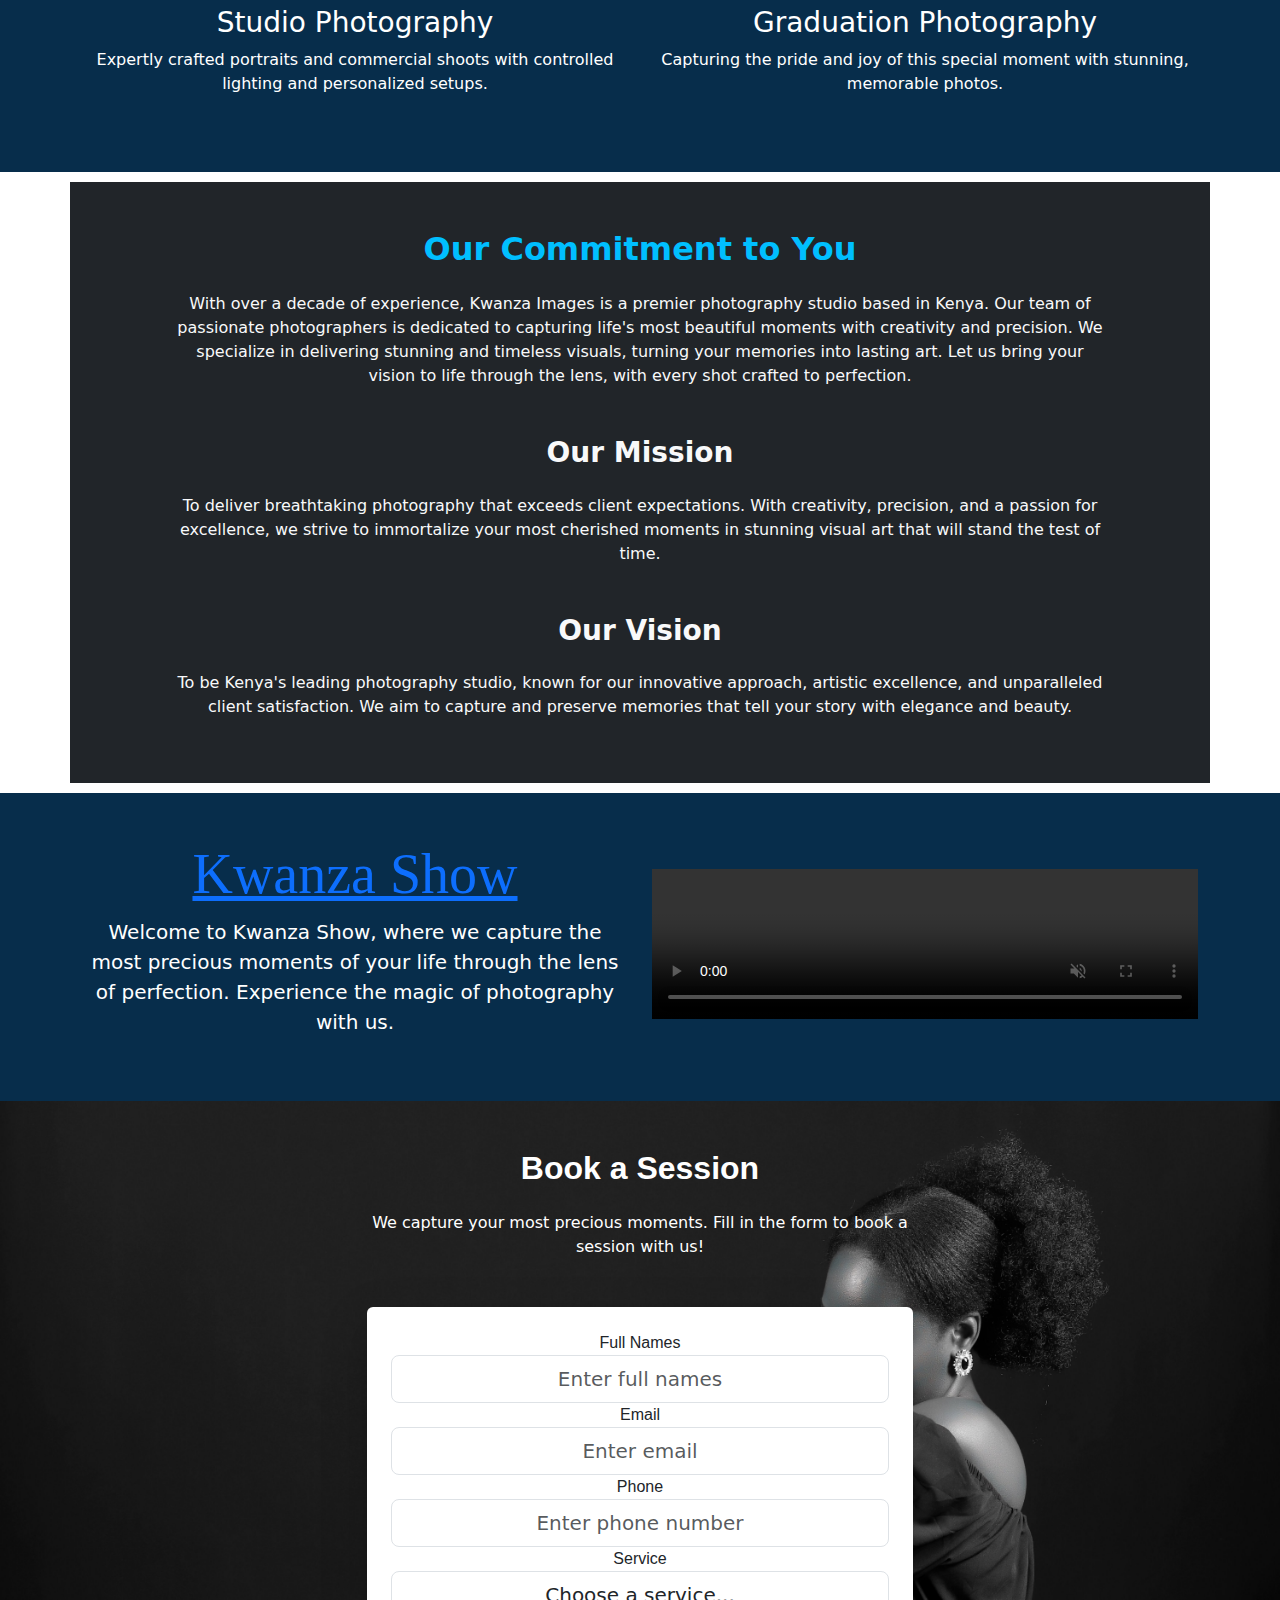
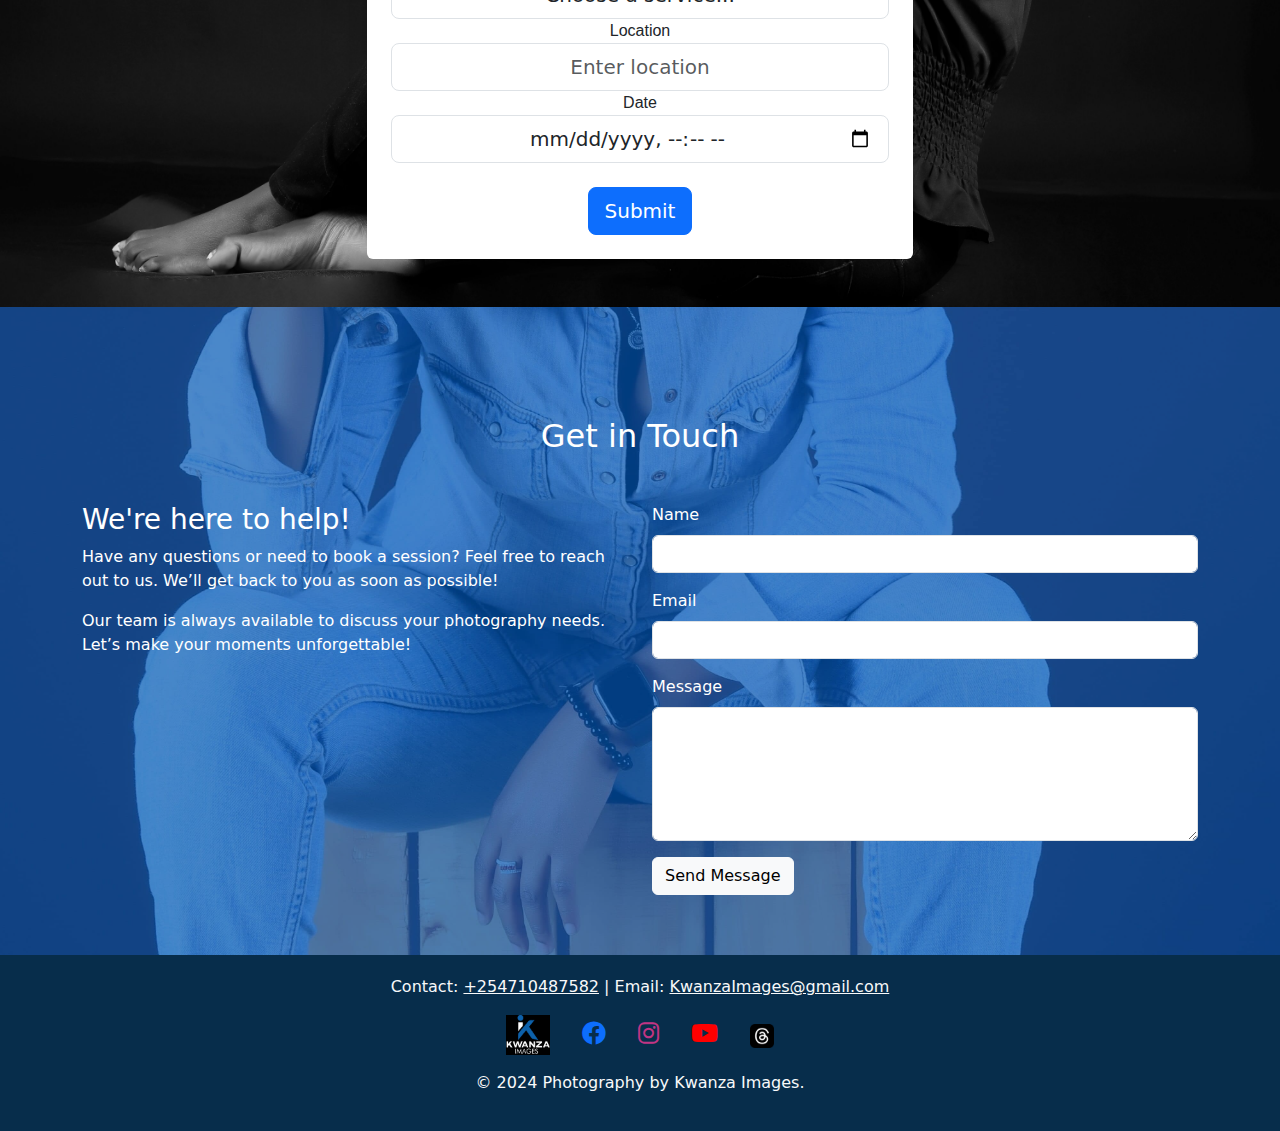
==== commit 2da6af43: "6" ====
--- a/index.html
+++ b/index.html
@@ -162,7 +162,6 @@
 
 
 <!-- Our Team Section -->
-<!-- Our Team Section -->
 <section id="our-team" class="team-section text-light" style="background-color: black;  padding: 50px 0;">
     <div class="container">
         <h1 class="text-center" style="color:deepskyblue;">Our Team</h1>
@@ -194,6 +193,7 @@
         </div>
     </div>
 </section>
+
 
 
 
@@ -311,7 +311,7 @@
 </section>
 
 <!-- Testimonials Section -->
-<section id="testimonials" class="testimonials-section bg-dark text-light" style="padding-top: 110px;">
+<!-- <section id="testimonials" class="testimonials-section bg-dark text-light" style="padding-top: 110px;">
     <div class="container">
         <h2 class="text-center mb-5">Testimonials</h2>
         <div class="row">
@@ -335,7 +335,91 @@
             </div>
         </div>
     </div>
-</section>
+</section> -->
+
+<!-- book session form -->
+ <section id="book-session" class="py-5 " style="background-color: #f8f9fa; background-image: url('p8.jpg'); background-size: cover; background-position: center; background-repeat: no-repeat;">
+  <div class="container">
+    <div class="row justify-content-center">
+      <div class="col-lg-6 text-center">
+        <h2 class="mb-4" style="font-weight: 700; font-family: 'Broadway', sans-serif; color: white;">Book a Session</h2>
+        <p class="text-muted mb-5 text-white" style="color: white !important;">We capture your most precious moments. Fill in the form to book a session with us!</p>
+      </div>
+    </div>
+    <div class="row justify-content-center">
+      <div class="col-lg-6">
+        <form class="p-4 bg-white rounded shadow-lg needs-validation text-center" novalidate>
+          <!-- Full Names -->
+          <div class="form-group">
+            <label for="fullNames" class="d-block" style="font-family: 'Harrington', sans-serif;">Full Names</label>
+            <input type="text" class="form-control form-control-lg text-center" id="fullNames" placeholder="Enter full names" required>
+            <div class="invalid-feedback text-left">
+              Please enter your full names.
+            </div>
+          </div>
+
+          <!-- Email -->
+          <div class="form-group">
+            <label for="email" class="d-block" style="font-family: 'Harrington', sans-serif;">Email</label>
+            <input type="email" class="form-control form-control-lg text-center" id="email" placeholder="Enter email" required>
+            <div class="invalid-feedback text-left">
+              Please enter a valid email.
+            </div>
+          </div>
+
+          <!-- Phone -->
+          <div class="form-group">
+            <label for="phone" class="d-block" style="font-family: 'Harrington', sans-serif;">Phone</label>
+            <input type="tel" class="form-control form-control-lg text-center" id="phone" placeholder="Enter phone number" required>
+            <div class="invalid-feedback text-left">
+              Please enter a valid phone number.
+            </div>
+          </div>
+
+          <!-- Service -->
+          <div class="form-group">
+            <label for="service" class="d-block" style="font-family: 'Harrington', sans-serif;">Service</label>
+            <select class="form-control form-control-lg text-center" id="service" required>
+              <option value="">Choose a service...</option>
+              <option value="Wedding">Wedding</option>
+              <option value="Outdoor">Outdoor</option>
+              <option value="Traditional">Traditional</option>
+              <option value="Studio">Studio</option>
+              <option value="Graduation">Graduation</option>
+            </select>
+            <div class="invalid-feedback text-left">
+              Please select a service.
+            </div>
+          </div>
+
+          <!-- Location -->
+          <div class="form-group">
+            <label for="location" class="d-block" style="font-family: 'Harrington', sans-serif;">Location</label>
+            <input type="text" class="form-control form-control-lg text-center" id="location" placeholder="Enter location" required>
+            <div class="invalid-feedback text-left">
+              Please enter the location.
+            </div>
+          </div>
+
+          <!-- Date -->
+          <div class="form-group">
+            <label for="date" class="d-block" style="font-family: 'Harrington', sans-serif;">Date</label>
+            <input type="datetime-local" class="form-control form-control-lg text-center" id="date" required>
+            <div class="invalid-feedback text-left">
+              Please choose a date.
+            </div>
+          </div>
+
+          <!-- Submit Button -->
+          <div class="form-group">
+            <button type="submit" class="btn btn-primary btn-lg mt-4">Submit</button>
+          </div>
+        </form>
+      </div>
+    </div>
+  </div>
+</section>
+
 
 <!-- Contact Section -->
 <section id="contact" class="contact-section" style="padding-top: 110px; background-color: rgba(0, 86, 179, 0.5); background-image: url('p14.jpg'); background-size: cover; background-position: center;">
--- a/style.css
+++ b/style.css
@@ -285,9 +285,38 @@
     flex-wrap: nowrap !important; /* Prevent wrapping on large screens */
 }
 
+@media (min-width: 770){
+    /* Default layout for larger screens */
+.team-section {
+    padding: auto !important;
+}
+
+.team-section .team-img {
+    width: 300px !important; /* Adjust size for team images */
+    height: auto !important; /* Let the height adjust based on the image's aspect ratio */
+    margin: 0 auto !important; /* Ensure the image is centered */
+    object-fit: contain !important; /* Ensure the full image is displayed without cropping */
+}
+
+
+/* Center text in team section */
+.team-section h4, .team-section p {
+    margin: 0 !important;
+    padding-top: 10px !important;
+}
+
+/* Flexbox for horizontal display on large screens */
+.team-section .row {
+    display: flex !important;
+    justify-content: space-evenly !important; /* Reduce space between images */
+    align-items: center !important;
+    flex-wrap: nowrap !important; /* Prevent wrapping on large screens */
+}
+}
+
 
 /* For smaller screens (below 920px), images will stack */
-@media (max-width: 920px) {
+@media (max-width: 769px) {
     .team-section {
         padding: 0 !important; /* Remove extra padding around the section */
         margin: 0 !important;  /* Remove extra margins */
@@ -643,44 +672,3 @@
     box-sizing: border-box !important;
 }
 
-
-.team-img {
-    width: 100%;              /* Ensures the image takes up 100% of the column width */
-    height: auto;             /* Maintains the aspect ratio */
-    object-fit: cover;        /* Makes sure the image covers the container */
-}
-
-/* Adjust for tablets (iPad, etc.) */
-@media (max-width: 1024px) {
-    .team-img {
-        max-width: 900px;       /* Ensures the image can grow to the full width */
-        height: 300px;         /* Set a fixed height for better scaling */
-    }
-
-    .col-md-3 {
-        flex: 0 0 50%;         /* This will make each image take up 50% of the screen on tablets */
-    }
-}
-
-/* Adjust for mobile screens */
-@media (max-width: 768px) {
-    .team-img {
-        max-width: 100%;       /* Ensure images scale down for mobile devices */
-        height: 250px;         /* Adjust image height on small screens */
-    }
-
-    .col-6 {
-        flex: 0 0 100%;        /* Ensures the images take up the full screen width on small screens */
-    }
-}
-
-/* Large screen adjustments (Desktop and larger tablets) */
-@media (min-width: 1025px) {
-    .team-img {
-        height: 350px;         /* Increase image height on larger screens */
-    }
-
-    .col-md-3 {
-        flex: 0 0 25%;         /* Each image takes up 25% of the row on large screens */
-    }
-}
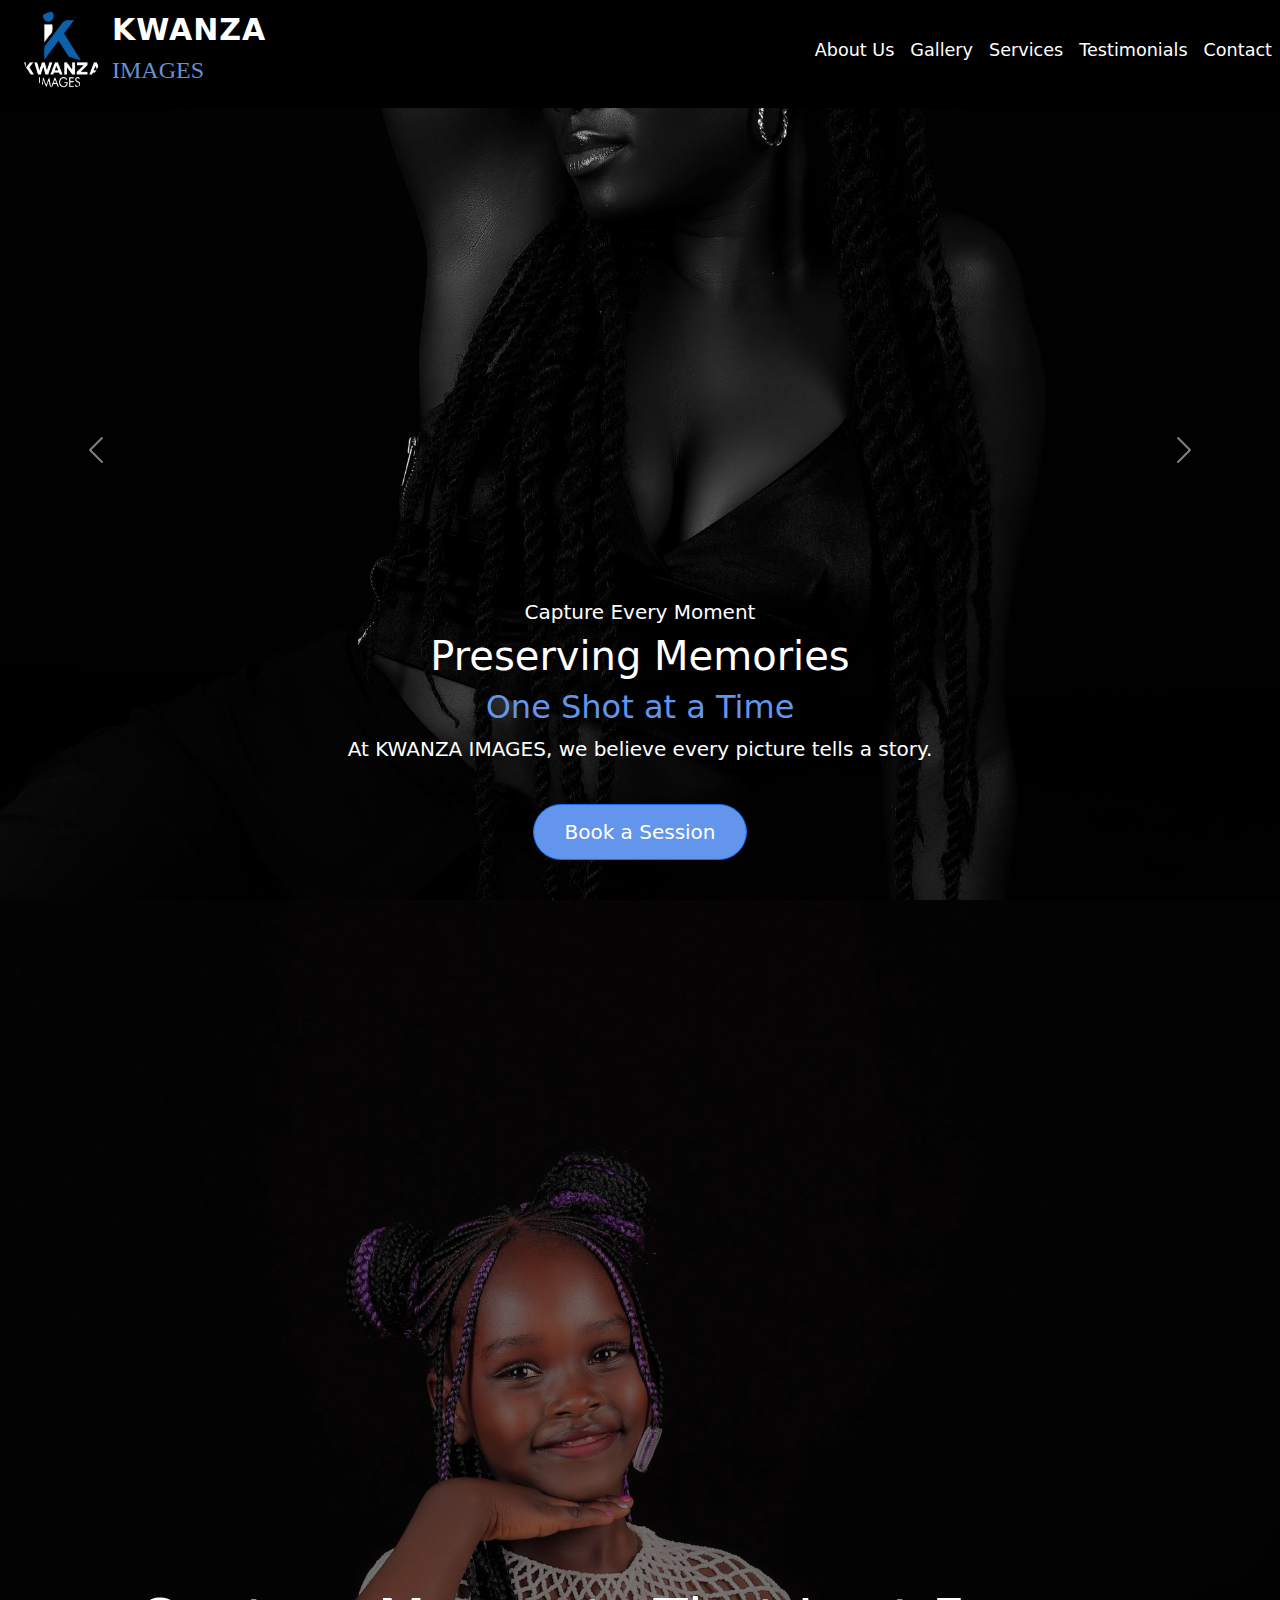
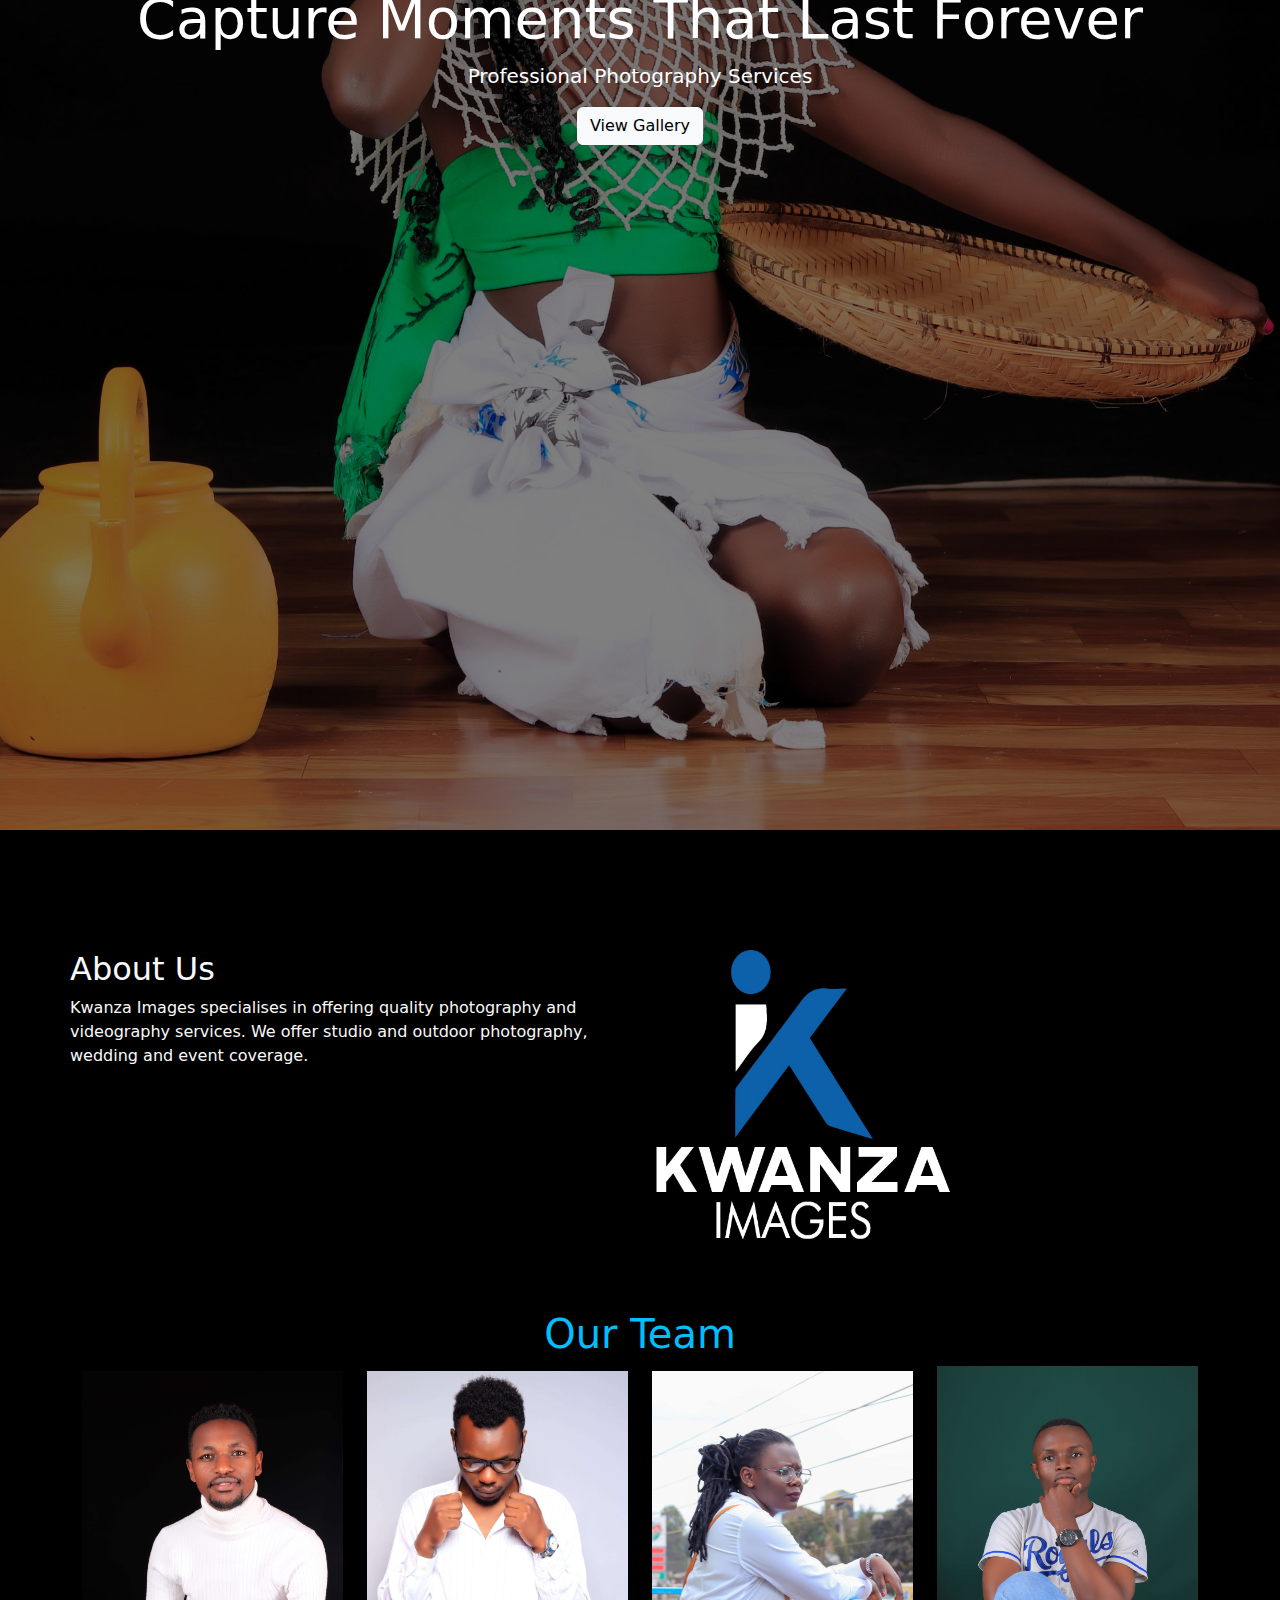
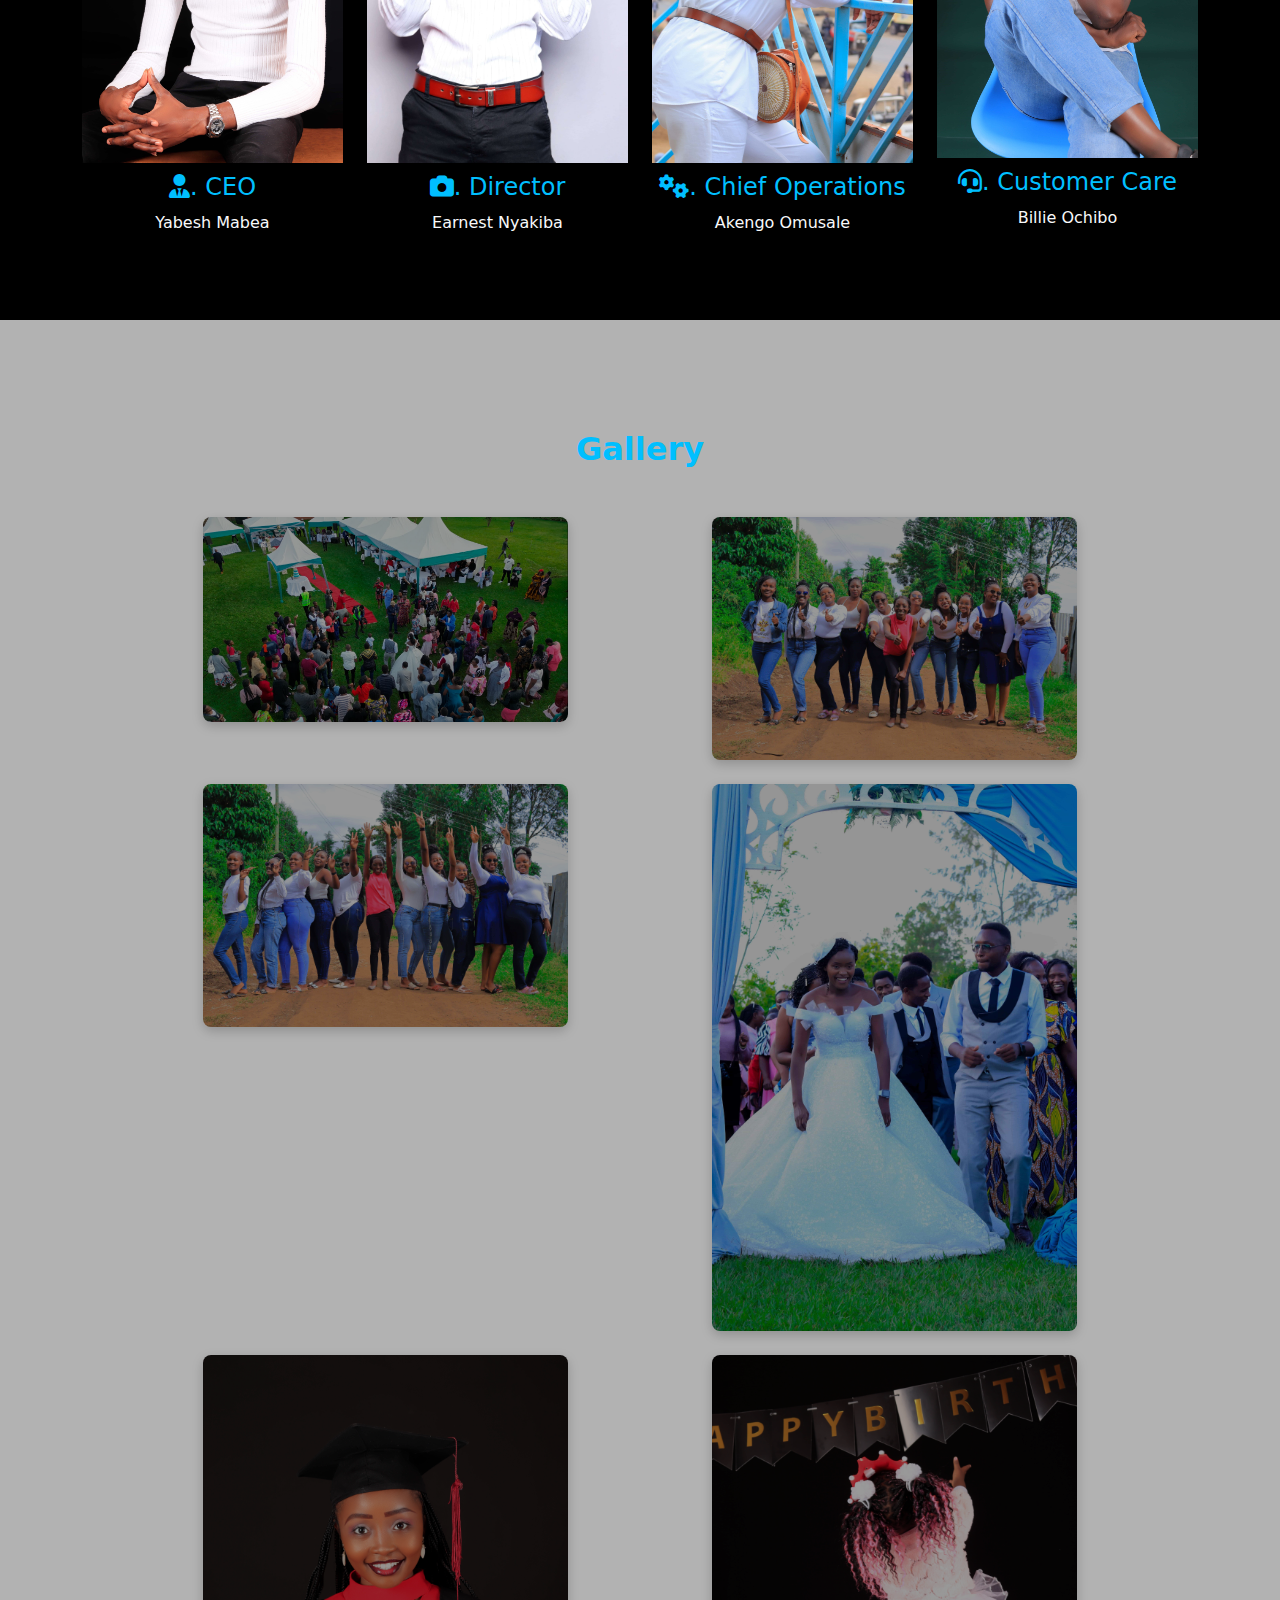
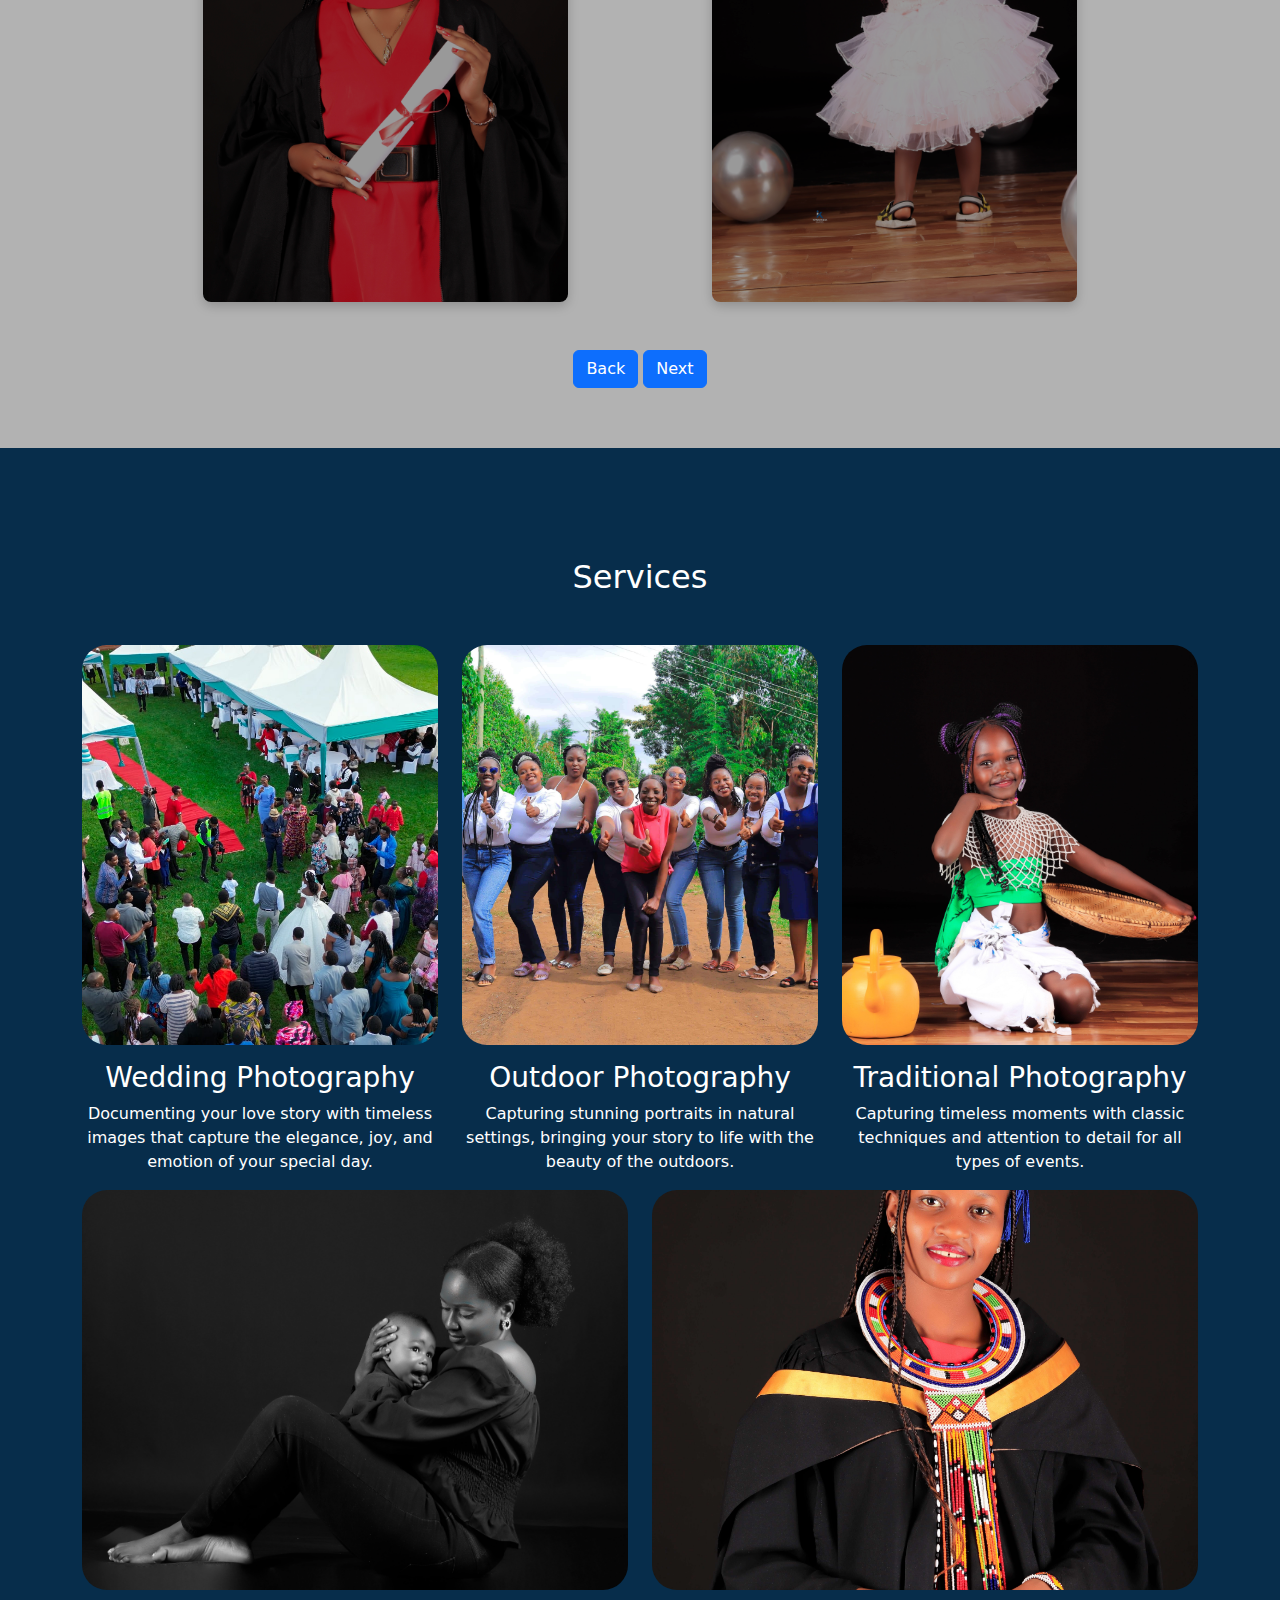
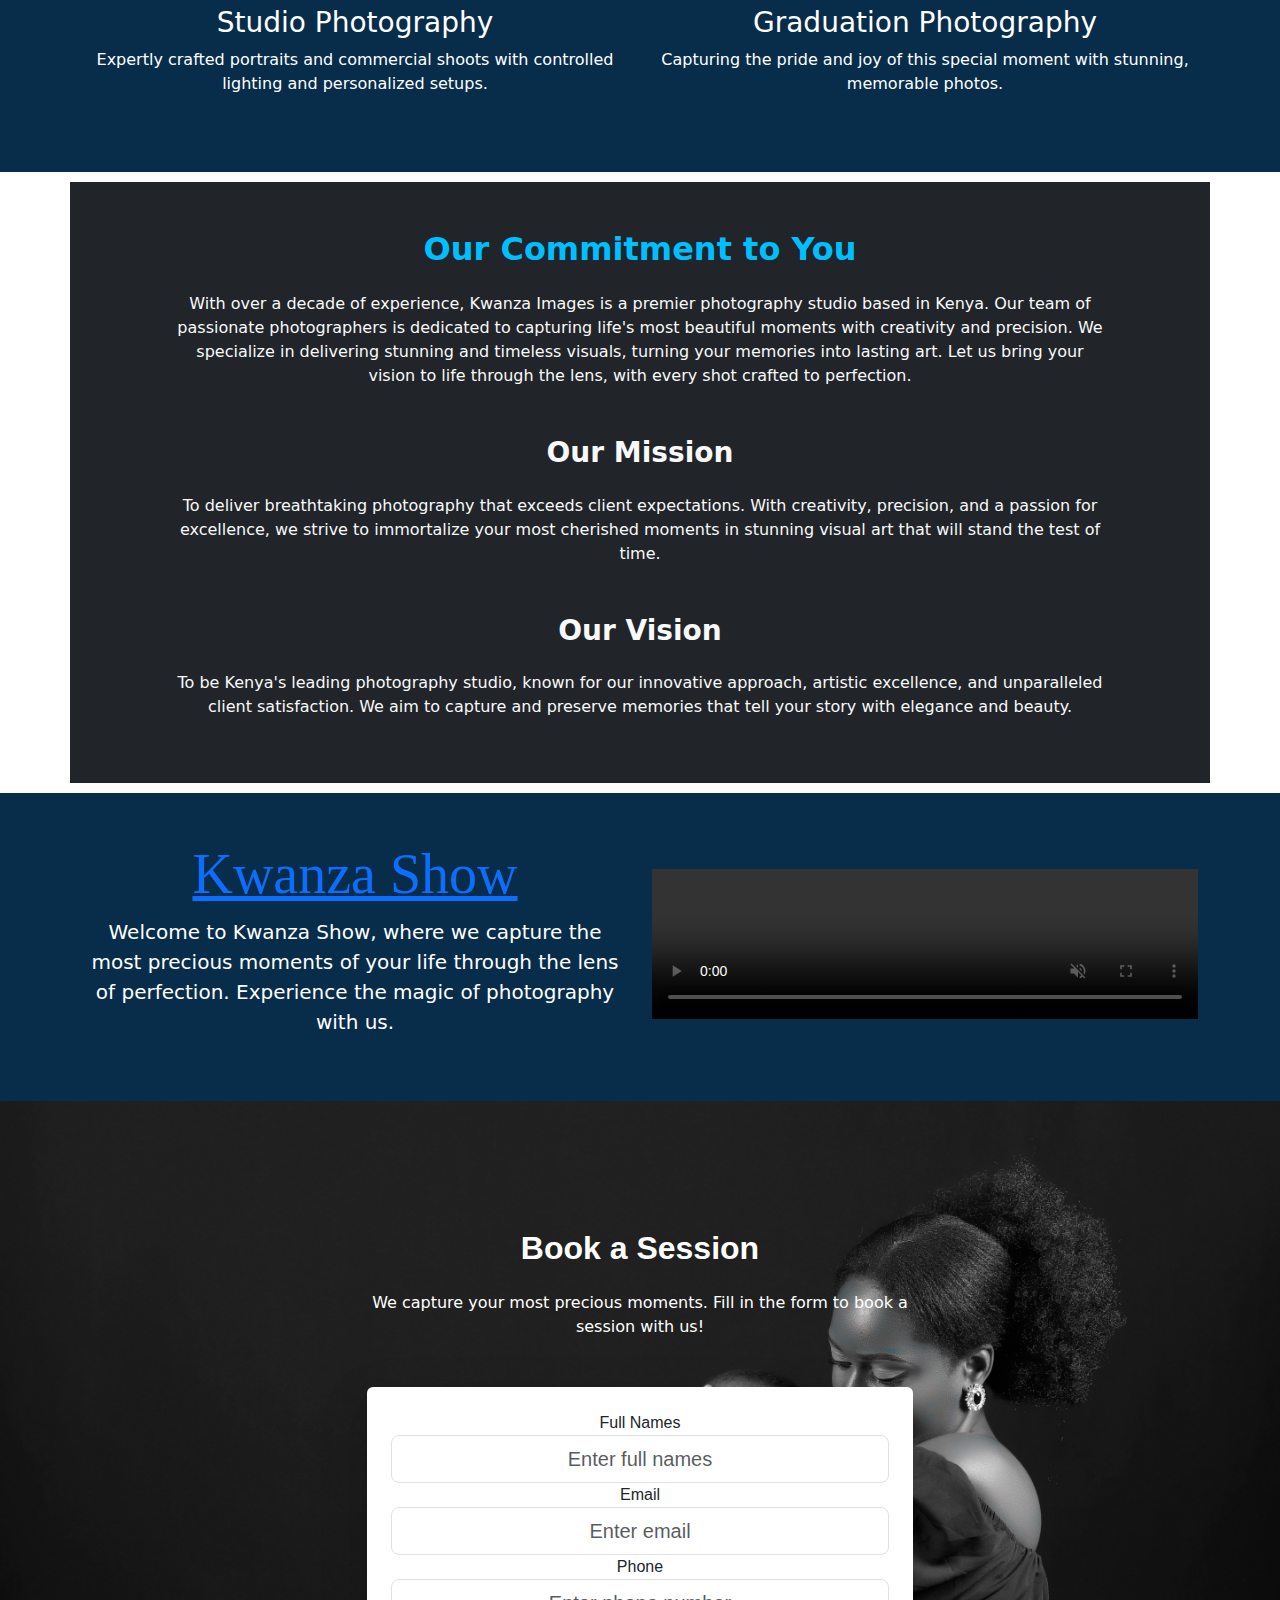
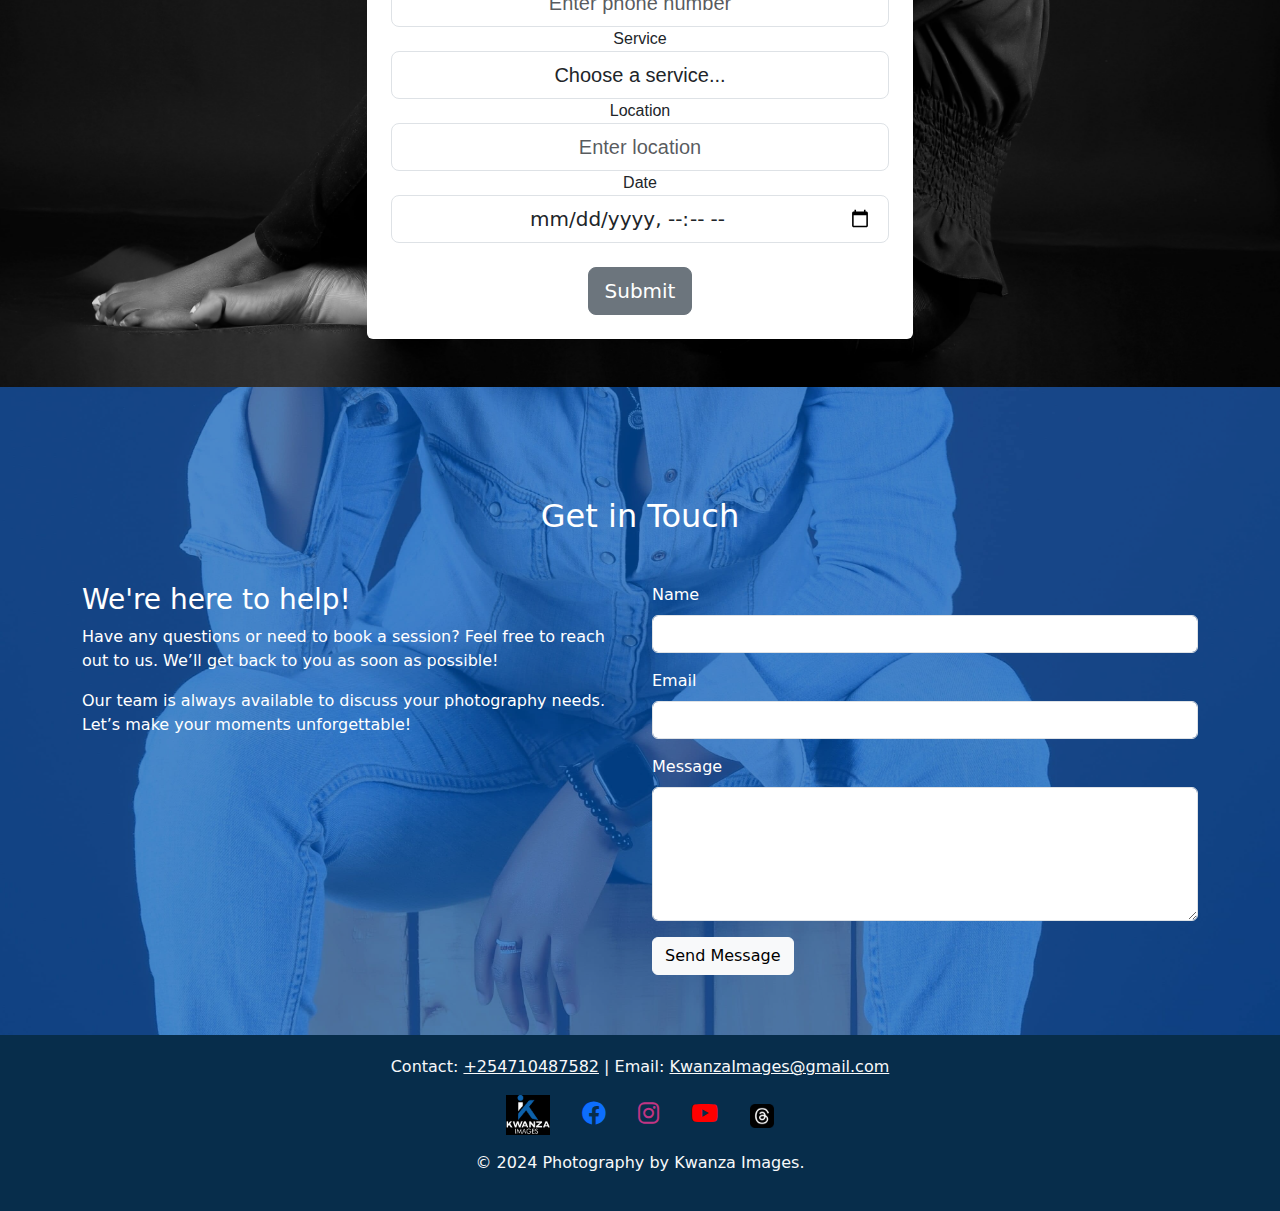
==== commit b1facf30: "7" ====
--- a/index.html
+++ b/index.html
@@ -92,32 +92,39 @@
       <button type="button" data-bs-target="#carouselExampleIndicators" data-bs-slide-to="0" class="active" aria-current="true" aria-label="Slide 1"></button>
       <button type="button" data-bs-target="#carouselExampleIndicators" data-bs-slide-to="1" aria-label="Slide 2"></button>
       <button type="button" data-bs-target="#carouselExampleIndicators" data-bs-slide-to="2" aria-label="Slide 3"></button>
-    </div> <!-- Closing carousel-indicators div -->
+    </div>
+    <!-- Carousel Inner -->
     <div class="carousel-inner">
       <div class="carousel-item active">
-        <img  src="p7.jpg" class="d-block w-100" alt="Slide 1" style="height: 100vh; object-fit: cover;">
+        <img src="p7.jpg" class="d-block w-100" alt="Slide 1" style="height: 100vh; object-fit: cover;">
         <div class="carousel-caption text-center">
           <h5 class="fs-5">Capture Every Moment</h5>
           <h1 class="fs-1">Preserving Memories</h1>
           <h2 class="fs-2" style="color: cornflowerblue;">One Shot at a Time</h2>
           <p class="lead">At KWANZA IMAGES, we believe every picture tells a story.</p>
+          <!-- Book Session Button -->
+          <a href="#book-session" class="btn btn-primary btn-lg mt-4" style="background-color: cornflowerblue; color: white; border-radius: 50px; padding: 12px 30px;">Book a Session</a>
         </div>
       </div>
       <div class="carousel-item">
-        <img  src="p14.jpg" class="d-block w-100" alt="Slide 2" style="height: 100vh; object-fit: cover;">
+        <img src="p14.jpg" class="d-block w-100" alt="Slide 2" style="height: 100vh; object-fit: cover;">
         <div class="carousel-caption text-center">
           <h5 class="fs-5">Your Story in Focus</h5>
           <h1 class="fs-1">Timeless Photography</h1>
           <h2 class="fs-3" style="color: cornflowerblue;">From Moments to Masterpieces</h2>
+          <!-- Book Session Button -->
+          <a href="#book-session" class="btn btn-primary btn-lg mt-4" style="background-color: cornflowerblue; color: white; border-radius: 50px; padding: 12px 30px;">Book a Session</a>
         </div>
       </div>
       <div class="carousel-item">
-        <img  src="stud.jpg" class="d-block w-100" alt="Slide 3" style="height: 100vh; object-fit: cover;">
+        <img src="stud.jpg" class="d-block w-100" alt="Slide 3" style="height: 100vh; object-fit: cover;">
         <div class="carousel-caption text-center">
           <h5 class="fs-5">Art in Every Frame</h5>
           <h1 class="fs-1">Crafting Visual Memories</h1>
           <h2 class="fs-3" style="color: cornflowerblue;">Emotion, Captured Perfectly</h2>
           <p class="lead">Our passion for photography allows us to bring out the best in every moment.</p>
+          <!-- Book Session Button -->
+          <a href="#book-session" class="btn btn-primary btn-lg mt-4" style="background-color: cornflowerblue; color: white; border-radius: 50px; padding: 12px 30px;">Book a Session</a>
         </div>
       </div>
     </div>
@@ -338,21 +345,21 @@
 </section> -->
 
 <!-- book session form -->
- <section id="book-session" class="py-5 " style="background-color: #f8f9fa; background-image: url('p8.jpg'); background-size: cover; background-position: center; background-repeat: no-repeat;">
+<section id="book-session" class="py-5" style="background-color: #f8f9fa; background-image: url('p8.jpg'); background-size: cover; background-position: center; background-repeat: no-repeat;">
   <div class="container">
     <div class="row justify-content-center">
       <div class="col-lg-6 text-center">
-        <h2 class="mb-4" style="font-weight: 700; font-family: 'Broadway', sans-serif; color: white;">Book a Session</h2>
+        <h2 class="mb-4" style="font-weight: 700; font-family: 'Broadway', sans-serif; color: white; padding-top:80px;">Book a Session</h2>
         <p class="text-muted mb-5 text-white" style="color: white !important;">We capture your most precious moments. Fill in the form to book a session with us!</p>
       </div>
     </div>
     <div class="row justify-content-center">
       <div class="col-lg-6">
-        <form class="p-4 bg-white rounded shadow-lg needs-validation text-center" novalidate>
+        <form class="p-4 bg-white rounded shadow-lg needs-validation text-center" style="background-color: rgba(255, 255, 255, 0.7);" novalidate>
           <!-- Full Names -->
           <div class="form-group">
-            <label for="fullNames" class="d-block" style="font-family: 'Harrington', sans-serif;">Full Names</label>
-            <input type="text" class="form-control form-control-lg text-center" id="fullNames" placeholder="Enter full names" required>
+            <label for="fullNames" class="d-block" style="font-family: 'Cascadier Code Light', sans-serif;">Full Names</label>
+            <input type="text" class="form-control form-control-lg text-center" id="fullNames" placeholder="Enter full names" style="font-family: 'Cascadier Code Light', sans-serif;" required>
             <div class="invalid-feedback text-left">
               Please enter your full names.
             </div>
@@ -360,8 +367,8 @@
 
           <!-- Email -->
           <div class="form-group">
-            <label for="email" class="d-block" style="font-family: 'Harrington', sans-serif;">Email</label>
-            <input type="email" class="form-control form-control-lg text-center" id="email" placeholder="Enter email" required>
+            <label for="email" class="d-block" style="font-family: 'Cascadier Code Light', sans-serif;">Email</label>
+            <input type="email" class="form-control form-control-lg text-center" id="email" placeholder="Enter email" style="font-family: 'Cascadier Code Light', sans-serif;" required>
             <div class="invalid-feedback text-left">
               Please enter a valid email.
             </div>
@@ -369,8 +376,8 @@
 
           <!-- Phone -->
           <div class="form-group">
-            <label for="phone" class="d-block" style="font-family: 'Harrington', sans-serif;">Phone</label>
-            <input type="tel" class="form-control form-control-lg text-center" id="phone" placeholder="Enter phone number" required>
+            <label for="phone" class="d-block" style="font-family: 'Cascadier Code Light', sans-serif;">Phone</label>
+            <input type="tel" class="form-control form-control-lg text-center" id="phone" placeholder="Enter phone number" style="font-family: 'Cascadier Code Light', sans-serif;" required>
             <div class="invalid-feedback text-left">
               Please enter a valid phone number.
             </div>
@@ -378,8 +385,8 @@
 
           <!-- Service -->
           <div class="form-group">
-            <label for="service" class="d-block" style="font-family: 'Harrington', sans-serif;">Service</label>
-            <select class="form-control form-control-lg text-center" id="service" required>
+            <label for="service" class="d-block" style="font-family: 'Cascadier Code Light', sans-serif;">Service</label>
+            <select class="form-control form-control-lg text-center" id="service" style="font-family: 'Cascadier Code Light', sans-serif;" required>
               <option value="">Choose a service...</option>
               <option value="Wedding">Wedding</option>
               <option value="Outdoor">Outdoor</option>
@@ -394,8 +401,8 @@
 
           <!-- Location -->
           <div class="form-group">
-            <label for="location" class="d-block" style="font-family: 'Harrington', sans-serif;">Location</label>
-            <input type="text" class="form-control form-control-lg text-center" id="location" placeholder="Enter location" required>
+            <label for="location" class="d-block" style="font-family: 'Cascadier Code Light', sans-serif;">Location</label>
+            <input type="text" class="form-control form-control-lg text-center" id="location" placeholder="Enter location" style="font-family: 'Cascadier Code Light', sans-serif;" required>
             <div class="invalid-feedback text-left">
               Please enter the location.
             </div>
@@ -403,7 +410,7 @@
 
           <!-- Date -->
           <div class="form-group">
-            <label for="date" class="d-block" style="font-family: 'Harrington', sans-serif;">Date</label>
+            <label for="date" class="d-block" style="font-family: 'Cascadier Code Light', sans-serif;">Date</label>
             <input type="datetime-local" class="form-control form-control-lg text-center" id="date" required>
             <div class="invalid-feedback text-left">
               Please choose a date.
@@ -412,7 +419,7 @@
 
           <!-- Submit Button -->
           <div class="form-group">
-            <button type="submit" class="btn btn-primary btn-lg mt-4">Submit</button>
+            <button type="submit" class="btn btn-secondary btn-lg mt-4">Submit</button>
           </div>
         </form>
       </div>
